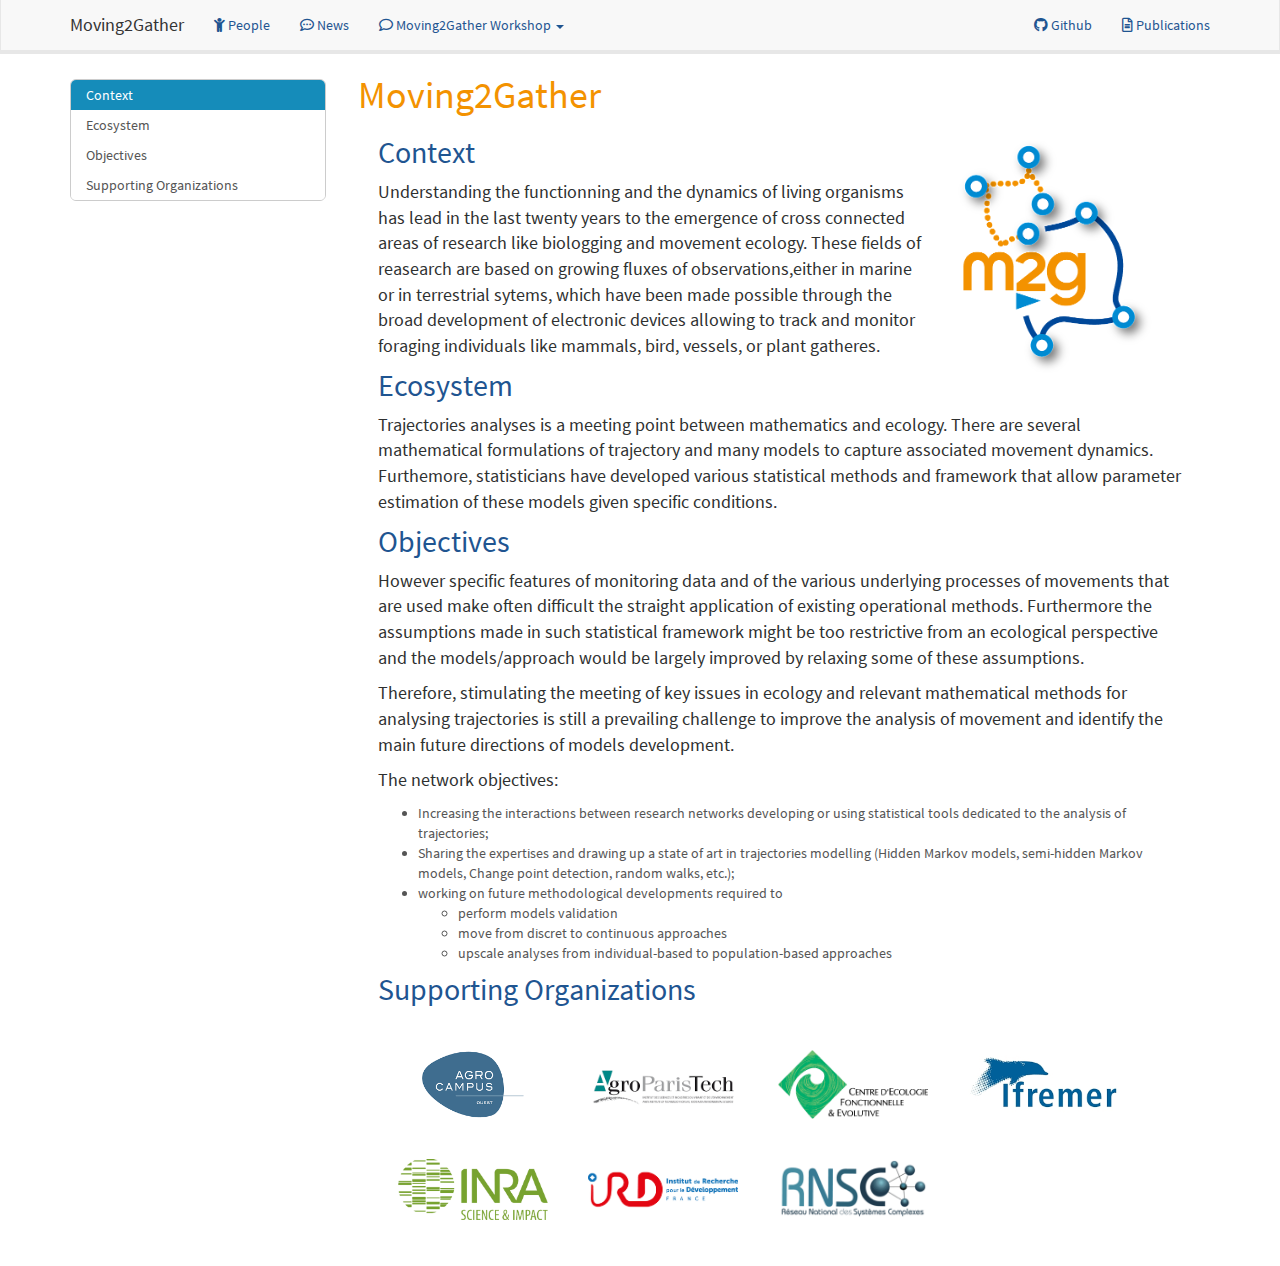
==== index.html @ 92fcca1c "First version of Moving2Gather website" ====
<!DOCTYPE html>

<html xmlns="http://www.w3.org/1999/xhtml">

<head>

<meta charset="utf-8" />
<meta http-equiv="Content-Type" content="text/html; charset=utf-8" />
<meta name="generator" content="pandoc" />
<meta http-equiv="X-UA-Compatible" content="IE=EDGE" />




<title>Moving2Gather</title>

<script src="site_libs/jquery-1.11.3/jquery.min.js"></script>
<meta name="viewport" content="width=device-width, initial-scale=1" />
<link href="site_libs/bootstrap-3.3.5/css/lumen.min.css" rel="stylesheet" />
<script src="site_libs/bootstrap-3.3.5/js/bootstrap.min.js"></script>
<script src="site_libs/bootstrap-3.3.5/shim/html5shiv.min.js"></script>
<script src="site_libs/bootstrap-3.3.5/shim/respond.min.js"></script>
<script src="site_libs/jqueryui-1.11.4/jquery-ui.min.js"></script>
<link href="site_libs/tocify-1.9.1/jquery.tocify.css" rel="stylesheet" />
<script src="site_libs/tocify-1.9.1/jquery.tocify.js"></script>
<script src="site_libs/navigation-1.1/tabsets.js"></script>
<link href="site_libs/font-awesome-5.1.0/css/all.css" rel="stylesheet" />
<link href="site_libs/font-awesome-5.1.0/css/v4-shims.css" rel="stylesheet" />




<style type="text/css">
h1 {
  font-size: 34px;
}
h1.title {
  font-size: 38px;
}
h2 {
  font-size: 30px;
}
h3 {
  font-size: 24px;
}
h4 {
  font-size: 18px;
}
h5 {
  font-size: 16px;
}
h6 {
  font-size: 12px;
}
.table th:not([align]) {
  text-align: left;
}
</style>

<link rel="stylesheet" href="style.css" type="text/css" />



<style type = "text/css">
.main-container {
  max-width: 940px;
  margin-left: auto;
  margin-right: auto;
}
code {
  color: inherit;
  background-color: rgba(0, 0, 0, 0.04);
}
img {
  max-width:100%;
  height: auto;
}
.tabbed-pane {
  padding-top: 12px;
}
.html-widget {
  margin-bottom: 20px;
}
button.code-folding-btn:focus {
  outline: none;
}
summary {
  display: list-item;
}
</style>


<style type="text/css">
/* padding for bootstrap navbar */
body {
  padding-top: 54px;
  padding-bottom: 40px;
}
/* offset scroll position for anchor links (for fixed navbar)  */
.section h1 {
  padding-top: 59px;
  margin-top: -59px;
}
.section h2 {
  padding-top: 59px;
  margin-top: -59px;
}
.section h3 {
  padding-top: 59px;
  margin-top: -59px;
}
.section h4 {
  padding-top: 59px;
  margin-top: -59px;
}
.section h5 {
  padding-top: 59px;
  margin-top: -59px;
}
.section h6 {
  padding-top: 59px;
  margin-top: -59px;
}
.dropdown-submenu {
  position: relative;
}
.dropdown-submenu>.dropdown-menu {
  top: 0;
  left: 100%;
  margin-top: -6px;
  margin-left: -1px;
  border-radius: 0 6px 6px 6px;
}
.dropdown-submenu:hover>.dropdown-menu {
  display: block;
}
.dropdown-submenu>a:after {
  display: block;
  content: " ";
  float: right;
  width: 0;
  height: 0;
  border-color: transparent;
  border-style: solid;
  border-width: 5px 0 5px 5px;
  border-left-color: #cccccc;
  margin-top: 5px;
  margin-right: -10px;
}
.dropdown-submenu:hover>a:after {
  border-left-color: #ffffff;
}
.dropdown-submenu.pull-left {
  float: none;
}
.dropdown-submenu.pull-left>.dropdown-menu {
  left: -100%;
  margin-left: 10px;
  border-radius: 6px 0 6px 6px;
}
</style>

<script>
// manage active state of menu based on current page
$(document).ready(function () {
  // active menu anchor
  href = window.location.pathname
  href = href.substr(href.lastIndexOf('/') + 1)
  if (href === "")
    href = "index.html";
  var menuAnchor = $('a[href="' + href + '"]');

  // mark it active
  menuAnchor.parent().addClass('active');

  // if it's got a parent navbar menu mark it active as well
  menuAnchor.closest('li.dropdown').addClass('active');
});
</script>

<!-- tabsets -->

<style type="text/css">
.tabset-dropdown > .nav-tabs {
  display: inline-table;
  max-height: 500px;
  min-height: 44px;
  overflow-y: auto;
  background: white;
  border: 1px solid #ddd;
  border-radius: 4px;
}

.tabset-dropdown > .nav-tabs > li.active:before {
  content: "";
  font-family: 'Glyphicons Halflings';
  display: inline-block;
  padding: 10px;
  border-right: 1px solid #ddd;
}

.tabset-dropdown > .nav-tabs.nav-tabs-open > li.active:before {
  content: "&#xe258;";
  border: none;
}

.tabset-dropdown > .nav-tabs.nav-tabs-open:before {
  content: "";
  font-family: 'Glyphicons Halflings';
  display: inline-block;
  padding: 10px;
  border-right: 1px solid #ddd;
}

.tabset-dropdown > .nav-tabs > li.active {
  display: block;
}

.tabset-dropdown > .nav-tabs > li > a,
.tabset-dropdown > .nav-tabs > li > a:focus,
.tabset-dropdown > .nav-tabs > li > a:hover {
  border: none;
  display: inline-block;
  border-radius: 4px;
}

.tabset-dropdown > .nav-tabs.nav-tabs-open > li {
  display: block;
  float: none;
}

.tabset-dropdown > .nav-tabs > li {
  display: none;
}
</style>

<!-- code folding -->



<style type="text/css">

#TOC {
  margin: 25px 0px 20px 0px;
}
@media (max-width: 768px) {
#TOC {
  position: relative;
  width: 100%;
}
}


.toc-content {
  padding-left: 30px;
  padding-right: 40px;
}

div.main-container {
  max-width: 1200px;
}

div.tocify {
  width: 20%;
  max-width: 260px;
  max-height: 85%;
}

@media (min-width: 768px) and (max-width: 991px) {
  div.tocify {
    width: 25%;
  }
}

@media (max-width: 767px) {
  div.tocify {
    width: 100%;
    max-width: none;
  }
}

.tocify ul, .tocify li {
  line-height: 20px;
}

.tocify-subheader .tocify-item {
  font-size: 0.90em;
}

.tocify .list-group-item {
  border-radius: 0px;
}


</style>



</head>

<body>


<div class="container-fluid main-container">


<!-- setup 3col/9col grid for toc_float and main content  -->
<div class="row-fluid">
<div class="col-xs-12 col-sm-4 col-md-3">
<div id="TOC" class="tocify">
</div>
</div>

<div class="toc-content col-xs-12 col-sm-8 col-md-9">




<div class="navbar navbar-default  navbar-fixed-top" role="navigation">
  <div class="container">
    <div class="navbar-header">
      <button type="button" class="navbar-toggle collapsed" data-toggle="collapse" data-target="#navbar">
        <span class="icon-bar"></span>
        <span class="icon-bar"></span>
        <span class="icon-bar"></span>
      </button>
      <a class="navbar-brand" href="index.html">Moving2Gather</a>
    </div>
    <div id="navbar" class="navbar-collapse collapse">
      <ul class="nav navbar-nav">
        <li>
  <a href="people.html">
    <span class="fa fa-child"></span>
     
    People 
  </a>
</li>
<li>
  <a href="news.html">
    <span class="fa fa-commenting"></span>
     
    News
  </a>
</li>
<li class="dropdown">
  <a href="#" class="dropdown-toggle" data-toggle="dropdown" role="button" aria-expanded="false">
    <span class="fa fa-comment-o"></span>
     
    Moving2Gather Workshop
     
    <span class="caret"></span>
  </a>
  <ul class="dropdown-menu" role="menu">
    <li>
      <a href="https://m2g-2017.sciencesconf.org/">2017</a>
    </li>
    <li>
      <a href="https://moving2gather.sciencesconf.org/">2015</a>
    </li>
  </ul>
</li>
      </ul>
      <ul class="nav navbar-nav navbar-right">
        <li>
  <a href="https://github.com/Moving2Gather">
    <span class="fa fa-github"></span>
     
    Github
  </a>
</li>
<li>
  <a href="publications.html">
    <span class="fa fa-file-text-o"></span>
     
    Publications
  </a>
</li>
      </ul>
    </div><!--/.nav-collapse -->
  </div><!--/.container -->
</div><!--/.navbar -->

<div class="fluid-row" id="header">



<h1 class="title toc-ignore">Moving2Gather</h1>

</div>


<p><img src="img/logo_m2g_rvb_300dpi.png" alt="M2G"  hspace="30"  width="200px" align="right"> </img></p>
<div id="context" class="section level2">
<h2>Context</h2>
<p>Understanding the functionning and the dynamics of living organisms has lead in the last twenty years to the emergence of cross connected areas of research like biologging and movement ecology. These fields of reasearch are based on growing fluxes of observations,either in marine or in terrestrial sytems, which have been made possible through the broad development of electronic devices allowing to track and monitor foraging individuals like mammals, bird, vessels, or plant gatheres.</p>
</div>
<div id="ecosystem" class="section level2">
<h2>Ecosystem</h2>
<p>Trajectories analyses is a meeting point between mathematics and ecology. There are several mathematical formulations of trajectory and many models to capture associated movement dynamics. Furthemore, statisticians have developed various statistical methods and framework that allow parameter estimation of these models given specific conditions.</p>
</div>
<div id="objectives" class="section level2">
<h2>Objectives</h2>
<p>However specific features of monitoring data and of the various underlying processes of movements that are used make often difficult the straight application of existing operational methods. Furthermore the assumptions made in such statistical framework might be too restrictive from an ecological perspective and the models/approach would be largely improved by relaxing some of these assumptions.</p>
<p>Therefore, stimulating the meeting of key issues in ecology and relevant mathematical methods for analysing trajectories is still a prevailing challenge to improve the analysis of movement and identify the main future directions of models development.</p>
<p>The network objectives:</p>
<ul>
<li>Increasing the interactions between research networks developing or using statistical tools dedicated to the analysis of trajectories;</li>
<li>Sharing the expertises and drawing up a state of art in trajectories modelling (Hidden Markov models, semi-hidden Markov models, Change point detection, random walks, etc.);</li>
<li>working on future methodological developments required to
<ul>
<li>perform models validation</li>
<li>move from discret to continuous approaches</li>
<li>upscale analyses from individual-based to population-based approaches</li>
</ul></li>
</ul>
</div>
<div id="supporting-organizations" class="section level2">
<h2>Supporting Organizations</h2>
<table>
<tbody>
<tr class="odd">
<td align="center"><img src="img/agrocampus.png" alt="Agrocampus Ouest" hspace="20" width="150px" align="right"> </img></td>
<td align="center"><img src="img/index.png" alt="mpe" width="150px" hspace="20" align="right"> </img></td>
<td align="center"><img src="img/cefe.png" alt="cefe" hspace="20"  width="150px" align="right"> </img></td>
<td align="center"><img src="img/ifremer.png" alt="ifremer" hspace="20"  width="150px" align="right"> </img></td>
<td align="center"></td>
</tr>
<tr class="even">
<td align="center"><img src="img/INRA_logo.jpg" alt="inra" hspace="20"  width="150px" align="right"> </img></td>
<td align="center"><img src="img/IRD.png" alt="IRD "hspace="20"  width="150px" align="right"> </img></td>
<td align="center"><img src="img/RNSC.png" alt="RNSC "hspace="20"  width="150px" align="right"> </img></td>
<td align="center"></td>
</tr>
</tbody>
</table>
</div>



</div>
</div>

</div>

<script>

// add bootstrap table styles to pandoc tables
function bootstrapStylePandocTables() {
  $('tr.header').parent('thead').parent('table').addClass('table table-condensed');
}
$(document).ready(function () {
  bootstrapStylePandocTables();
});


</script>

<!-- tabsets -->

<script>
$(document).ready(function () {
  window.buildTabsets("TOC");
});

$(document).ready(function () {
  $('.tabset-dropdown > .nav-tabs > li').click(function () {
    $(this).parent().toggleClass('nav-tabs-open')
  });
});
</script>

<!-- code folding -->

<script>
$(document).ready(function ()  {

    // move toc-ignore selectors from section div to header
    $('div.section.toc-ignore')
        .removeClass('toc-ignore')
        .children('h1,h2,h3,h4,h5').addClass('toc-ignore');

    // establish options
    var options = {
      selectors: "h1,h2,h3",
      theme: "bootstrap3",
      context: '.toc-content',
      hashGenerator: function (text) {
        return text.replace(/[.\\/?&!#<>]/g, '').replace(/\s/g, '_').toLowerCase();
      },
      ignoreSelector: ".toc-ignore",
      scrollTo: 0
    };
    options.showAndHide = true;
    options.smoothScroll = true;

    // tocify
    var toc = $("#TOC").tocify(options).data("toc-tocify");
});
</script>

<!-- dynamically load mathjax for compatibility with self-contained -->
<script>
  (function () {
    var script = document.createElement("script");
    script.type = "text/javascript";
    script.src  = "https://mathjax.rstudio.com/latest/MathJax.js?config=TeX-AMS-MML_HTMLorMML";
    document.getElementsByTagName("head")[0].appendChild(script);
  })();
</script>

</body>
</html>
---- site_libs/bootstrap-3.3.5/css/lumen.min.css ----
@font-face {
  font-family: 'Source Sans Pro';
  font-style: normal;
  font-weight: 300;
  src: url(fonts/SourceSansProLight.ttf) format('truetype');
}
@font-face {
  font-family: 'Source Sans Pro';
  font-style: normal;
  font-weight: 400;
  src: url(fonts/SourceSansPro.ttf) format('truetype');
}
@font-face {
  font-family: 'Source Sans Pro';
  font-style: normal;
  font-weight: 700;
  src: url(fonts/SourceSansProBold.ttf) format('truetype');
}

@font-face {
  font-family: 'Source Sans Pro';
  font-style: italic;
  font-weight: 400;
  src: url(fonts/SourceSansProItalic.ttf) format('truetype');
}

/*
 * bootswatch v3.3.6
 * Homepage: http://bootswatch.com
 * Copyright 2012-2015 Thomas Park
 * Licensed under MIT
 * Based on Bootstrap
*//*!
 * Bootstrap v3.3.6 (http://getbootstrap.com)
 * Copyright 2011-2015 Twitter, Inc.
 * Licensed under MIT (https://github.com/twbs/bootstrap/blob/master/LICENSE)
 *//*! normalize.css v3.0.3 | MIT License | github.com/necolas/normalize.css */html{font-family:sans-serif;-ms-text-size-adjust:100%;-webkit-text-size-adjust:100%}body{margin:0}article,aside,details,figcaption,figure,footer,header,hgroup,main,menu,nav,section,summary{display:block}audio,canvas,progress,video{display:inline-block;vertical-align:baseline}audio:not([controls]){display:none;height:0}[hidden],template{display:none}a{background-color:transparent}a:active,a:hover{outline:0}abbr[title]{border-bottom:1px dotted}b,strong{font-weight:bold}dfn{font-style:italic}h1{font-size:2em;margin:0.67em 0}mark{background:#ff0;color:#000}small{font-size:80%}sub,sup{font-size:75%;line-height:0;position:relative;vertical-align:baseline}sup{top:-0.5em}sub{bottom:-0.25em}img{border:0}svg:not(:root){overflow:hidden}figure{margin:1em 40px}hr{-webkit-box-sizing:content-box;-moz-box-sizing:content-box;box-sizing:content-box;height:0}pre{overflow:auto}code,kbd,pre,samp{font-family:monospace, monospace;font-size:1em}button,input,optgroup,select,textarea{color:inherit;font:inherit;margin:0}button{overflow:visible}button,select{text-transform:none}button,html input[type="button"],input[type="reset"],input[type="submit"]{-webkit-appearance:button;cursor:pointer}button[disabled],html input[disabled]{cursor:default}button::-moz-focus-inner,input::-moz-focus-inner{border:0;padding:0}input{line-height:normal}input[type="checkbox"],input[type="radio"]{-webkit-box-sizing:border-box;-moz-box-sizing:border-box;box-sizing:border-box;padding:0}input[type="number"]::-webkit-inner-spin-button,input[type="number"]::-webkit-outer-spin-button{height:auto}input[type="search"]{-webkit-appearance:textfield;-webkit-box-sizing:content-box;-moz-box-sizing:content-box;box-sizing:content-box}input[type="search"]::-webkit-search-cancel-button,input[type="search"]::-webkit-search-decoration{-webkit-appearance:none}fieldset{border:1px solid #c0c0c0;margin:0 2px;padding:0.35em 0.625em 0.75em}legend{border:0;padding:0}textarea{overflow:auto}optgroup{font-weight:bold}table{border-collapse:collapse;border-spacing:0}td,th{padding:0}/*! Source: https://github.com/h5bp/html5-boilerplate/blob/master/src/css/main.css */@media print{*,*:before,*:after{background:transparent !important;color:#000 !important;-webkit-box-shadow:none !important;box-shadow:none !important;text-shadow:none !important}a,a:visited{text-decoration:underline}a[href]:after{content:" (" attr(href) ")"}abbr[title]:after{content:" (" attr(title) ")"}a[href^="#"]:after,a[href^="javascript:"]:after{content:""}pre,blockquote{border:1px solid #999;page-break-inside:avoid}thead{display:table-header-group}tr,img{page-break-inside:avoid}img{max-width:100% !important}p,h2,h3{orphans:3;widows:3}h2,h3{page-break-after:avoid}.navbar{display:none}.btn>.caret,.dropup>.btn>.caret{border-top-color:#000 !important}.label{border:1px solid #000}.table{border-collapse:collapse !important}.table td,.table th{background-color:#fff !important}.table-bordered th,.table-bordered td{border:1px solid #ddd !important}}@font-face{font-family:'Glyphicons Halflings';src:url('../fonts/glyphicons-halflings-regular.eot');src:url('../fonts/glyphicons-halflings-regular.eot?#iefix') format('embedded-opentype'),url('../fonts/glyphicons-halflings-regular.woff') format('woff'),url('../fonts/glyphicons-halflings-regular.ttf') format('truetype'),url('../fonts/glyphicons-halflings-regular.svg#glyphicons_halflingsregular') format('svg')}.glyphicon{position:relative;top:1px;display:inline-block;font-family:'Glyphicons Halflings';font-style:normal;font-weight:normal;line-height:1;-webkit-font-smoothing:antialiased;-moz-osx-font-smoothing:grayscale}.glyphicon-asterisk:before{content:"\002a"}.glyphicon-plus:before{content:"\002b"}.glyphicon-euro:before,.glyphicon-eur:before{content:"\20ac"}.glyphicon-minus:before{content:"\2212"}.glyphicon-cloud:before{content:"\2601"}.glyphicon-envelope:before{content:"\2709"}.glyphicon-pencil:before{content:"\270f"}.glyphicon-glass:before{content:"\e001"}.glyphicon-music:before{content:"\e002"}.glyphicon-search:before{content:"\e003"}.glyphicon-heart:before{content:"\e005"}.glyphicon-star:before{content:"\e006"}.glyphicon-star-empty:before{content:"\e007"}.glyphicon-user:before{content:"\e008"}.glyphicon-film:before{content:"\e009"}.glyphicon-th-large:before{content:"\e010"}.glyphicon-th:before{content:"\e011"}.glyphicon-th-list:before{content:"\e012"}.glyphicon-ok:before{content:"\e013"}.glyphicon-remove:before{content:"\e014"}.glyphicon-zoom-in:before{content:"\e015"}.glyphicon-zoom-out:before{content:"\e016"}.glyphicon-off:before{content:"\e017"}.glyphicon-signal:before{content:"\e018"}.glyphicon-cog:before{content:"\e019"}.glyphicon-trash:before{content:"\e020"}.glyphicon-home:before{content:"\e021"}.glyphicon-file:before{content:"\e022"}.glyphicon-time:before{content:"\e023"}.glyphicon-road:before{content:"\e024"}.glyphicon-download-alt:before{content:"\e025"}.glyphicon-download:before{content:"\e026"}.glyphicon-upload:before{content:"\e027"}.glyphicon-inbox:before{content:"\e028"}.glyphicon-play-circle:before{content:"\e029"}.glyphicon-repeat:before{content:"\e030"}.glyphicon-refresh:before{content:"\e031"}.glyphicon-list-alt:before{content:"\e032"}.glyphicon-lock:before{content:"\e033"}.glyphicon-flag:before{content:"\e034"}.glyphicon-headphones:before{content:"\e035"}.glyphicon-volume-off:before{content:"\e036"}.glyphicon-volume-down:before{content:"\e037"}.glyphicon-volume-up:before{content:"\e038"}.glyphicon-qrcode:before{content:"\e039"}.glyphicon-barcode:before{content:"\e040"}.glyphicon-tag:before{content:"\e041"}.glyphicon-tags:before{content:"\e042"}.glyphicon-book:before{content:"\e043"}.glyphicon-bookmark:before{content:"\e044"}.glyphicon-print:before{content:"\e045"}.glyphicon-camera:before{content:"\e046"}.glyphicon-font:before{content:"\e047"}.glyphicon-bold:before{content:"\e048"}.glyphicon-italic:before{content:"\e049"}.glyphicon-text-height:before{content:"\e050"}.glyphicon-text-width:before{content:"\e051"}.glyphicon-align-left:before{content:"\e052"}.glyphicon-align-center:before{content:"\e053"}.glyphicon-align-right:before{content:"\e054"}.glyphicon-align-justify:before{content:"\e055"}.glyphicon-list:before{content:"\e056"}.glyphicon-indent-left:before{content:"\e057"}.glyphicon-indent-right:before{content:"\e058"}.glyphicon-facetime-video:before{content:"\e059"}.glyphicon-picture:before{content:"\e060"}.glyphicon-map-marker:before{content:"\e062"}.glyphicon-adjust:before{content:"\e063"}.glyphicon-tint:before{content:"\e064"}.glyphicon-edit:before{content:"\e065"}.glyphicon-share:before{content:"\e066"}.glyphicon-check:before{content:"\e067"}.glyphicon-move:before{content:"\e068"}.glyphicon-step-backward:before{content:"\e069"}.glyphicon-fast-backward:before{content:"\e070"}.glyphicon-backward:before{content:"\e071"}.glyphicon-play:before{content:"\e072"}.glyphicon-pause:before{content:"\e073"}.glyphicon-stop:before{content:"\e074"}.glyphicon-forward:before{content:"\e075"}.glyphicon-fast-forward:before{content:"\e076"}.glyphicon-step-forward:before{content:"\e077"}.glyphicon-eject:before{content:"\e078"}.glyphicon-chevron-left:before{content:"\e079"}.glyphicon-chevron-right:before{content:"\e080"}.glyphicon-plus-sign:before{content:"\e081"}.glyphicon-minus-sign:before{content:"\e082"}.glyphicon-remove-sign:before{content:"\e083"}.glyphicon-ok-sign:before{content:"\e084"}.glyphicon-question-sign:before{content:"\e085"}.glyphicon-info-sign:before{content:"\e086"}.glyphicon-screenshot:before{content:"\e087"}.glyphicon-remove-circle:before{content:"\e088"}.glyphicon-ok-circle:before{content:"\e089"}.glyphicon-ban-circle:before{content:"\e090"}.glyphicon-arrow-left:before{content:"\e091"}.glyphicon-arrow-right:before{content:"\e092"}.glyphicon-arrow-up:before{content:"\e093"}.glyphicon-arrow-down:before{content:"\e094"}.glyphicon-share-alt:before{content:"\e095"}.glyphicon-resize-full:before{content:"\e096"}.glyphicon-resize-small:before{content:"\e097"}.glyphicon-exclamation-sign:before{content:"\e101"}.glyphicon-gift:before{content:"\e102"}.glyphicon-leaf:before{content:"\e103"}.glyphicon-fire:before{content:"\e104"}.glyphicon-eye-open:before{content:"\e105"}.glyphicon-eye-close:before{content:"\e106"}.glyphicon-warning-sign:before{content:"\e107"}.glyphicon-plane:before{content:"\e108"}.glyphicon-calendar:before{content:"\e109"}.glyphicon-random:before{content:"\e110"}.glyphicon-comment:before{content:"\e111"}.glyphicon-magnet:before{content:"\e112"}.glyphicon-chevron-up:before{content:"\e113"}.glyphicon-chevron-down:before{content:"\e114"}.glyphicon-retweet:before{content:"\e115"}.glyphicon-shopping-cart:before{content:"\e116"}.glyphicon-folder-close:before{content:"\e117"}.glyphicon-folder-open:before{content:"\e118"}.glyphicon-resize-vertical:before{content:"\e119"}.glyphicon-resize-horizontal:before{content:"\e120"}.glyphicon-hdd:before{content:"\e121"}.glyphicon-bullhorn:before{content:"\e122"}.glyphicon-bell:before{content:"\e123"}.glyphicon-certificate:before{content:"\e124"}.glyphicon-thumbs-up:before{content:"\e125"}.glyphicon-thumbs-down:before{content:"\e126"}.glyphicon-hand-right:before{content:"\e127"}.glyphicon-hand-left:before{content:"\e128"}.glyphicon-hand-up:before{content:"\e129"}.glyphicon-hand-down:before{content:"\e130"}.glyphicon-circle-arrow-right:before{content:"\e131"}.glyphicon-circle-arrow-left:before{content:"\e132"}.glyphicon-circle-arrow-up:before{content:"\e133"}.glyphicon-circle-arrow-down:before{content:"\e134"}.glyphicon-globe:before{content:"\e135"}.glyphicon-wrench:before{content:"\e136"}.glyphicon-tasks:before{content:"\e137"}.glyphicon-filter:before{content:"\e138"}.glyphicon-briefcase:before{content:"\e139"}.glyphicon-fullscreen:before{content:"\e140"}.glyphicon-dashboard:before{content:"\e141"}.glyphicon-paperclip:before{content:"\e142"}.glyphicon-heart-empty:before{content:"\e143"}.glyphicon-link:before{content:"\e144"}.glyphicon-phone:before{content:"\e145"}.glyphicon-pushpin:before{content:"\e146"}.glyphicon-usd:before{content:"\e148"}.glyphicon-gbp:before{content:"\e149"}.glyphicon-sort:before{content:"\e150"}.glyphicon-sort-by-alphabet:before{content:"\e151"}.glyphicon-sort-by-alphabet-alt:before{content:"\e152"}.glyphicon-sort-by-order:before{content:"\e153"}.glyphicon-sort-by-order-alt:before{content:"\e154"}.glyphicon-sort-by-attributes:before{content:"\e155"}.glyphicon-sort-by-attributes-alt:before{content:"\e156"}.glyphicon-unchecked:before{content:"\e157"}.glyphicon-expand:before{content:"\e158"}.glyphicon-collapse-down:before{content:"\e159"}.glyphicon-collapse-up:before{content:"\e160"}.glyphicon-log-in:before{content:"\e161"}.glyphicon-flash:before{content:"\e162"}.glyphicon-log-out:before{content:"\e163"}.glyphicon-new-window:before{content:"\e164"}.glyphicon-record:before{content:"\e165"}.glyphicon-save:before{content:"\e166"}.glyphicon-open:before{content:"\e167"}.glyphicon-saved:before{content:"\e168"}.glyphicon-import:before{content:"\e169"}.glyphicon-export:before{content:"\e170"}.glyphicon-send:before{content:"\e171"}.glyphicon-floppy-disk:before{content:"\e172"}.glyphicon-floppy-saved:before{content:"\e173"}.glyphicon-floppy-remove:before{content:"\e174"}.glyphicon-floppy-save:before{content:"\e175"}.glyphicon-floppy-open:before{content:"\e176"}.glyphicon-credit-card:before{content:"\e177"}.glyphicon-transfer:before{content:"\e178"}.glyphicon-cutlery:before{content:"\e179"}.glyphicon-header:before{content:"\e180"}.glyphicon-compressed:before{content:"\e181"}.glyphicon-earphone:before{content:"\e182"}.glyphicon-phone-alt:before{content:"\e183"}.glyphicon-tower:before{content:"\e184"}.glyphicon-stats:before{content:"\e185"}.glyphicon-sd-video:before{content:"\e186"}.glyphicon-hd-video:before{content:"\e187"}.glyphicon-subtitles:before{content:"\e188"}.glyphicon-sound-stereo:before{content:"\e189"}.glyphicon-sound-dolby:before{content:"\e190"}.glyphicon-sound-5-1:before{content:"\e191"}.glyphicon-sound-6-1:before{content:"\e192"}.glyphicon-sound-7-1:before{content:"\e193"}.glyphicon-copyright-mark:before{content:"\e194"}.glyphicon-registration-mark:before{content:"\e195"}.glyphicon-cloud-download:before{content:"\e197"}.glyphicon-cloud-upload:before{content:"\e198"}.glyphicon-tree-conifer:before{content:"\e199"}.glyphicon-tree-deciduous:before{content:"\e200"}.glyphicon-cd:before{content:"\e201"}.glyphicon-save-file:before{content:"\e202"}.glyphicon-open-file:before{content:"\e203"}.glyphicon-level-up:before{content:"\e204"}.glyphicon-copy:before{content:"\e205"}.glyphicon-paste:before{content:"\e206"}.glyphicon-alert:before{content:"\e209"}.glyphicon-equalizer:before{content:"\e210"}.glyphicon-king:before{content:"\e211"}.glyphicon-queen:before{content:"\e212"}.glyphicon-pawn:before{content:"\e213"}.glyphicon-bishop:before{content:"\e214"}.glyphicon-knight:before{content:"\e215"}.glyphicon-baby-formula:before{content:"\e216"}.glyphicon-tent:before{content:"\26fa"}.glyphicon-blackboard:before{content:"\e218"}.glyphicon-bed:before{content:"\e219"}.glyphicon-apple:before{content:"\f8ff"}.glyphicon-erase:before{content:"\e221"}.glyphicon-hourglass:before{content:"\231b"}.glyphicon-lamp:before{content:"\e223"}.glyphicon-duplicate:before{content:"\e224"}.glyphicon-piggy-bank:before{content:"\e225"}.glyphicon-scissors:before{content:"\e226"}.glyphicon-bitcoin:before{content:"\e227"}.glyphicon-btc:before{content:"\e227"}.glyphicon-xbt:before{content:"\e227"}.glyphicon-yen:before{content:"\00a5"}.glyphicon-jpy:before{content:"\00a5"}.glyphicon-ruble:before{content:"\20bd"}.glyphicon-rub:before{content:"\20bd"}.glyphicon-scale:before{content:"\e230"}.glyphicon-ice-lolly:before{content:"\e231"}.glyphicon-ice-lolly-tasted:before{content:"\e232"}.glyphicon-education:before{content:"\e233"}.glyphicon-option-horizontal:before{content:"\e234"}.glyphicon-option-vertical:before{content:"\e235"}.glyphicon-menu-hamburger:before{content:"\e236"}.glyphicon-modal-window:before{content:"\e237"}.glyphicon-oil:before{content:"\e238"}.glyphicon-grain:before{content:"\e239"}.glyphicon-sunglasses:before{content:"\e240"}.glyphicon-text-size:before{content:"\e241"}.glyphicon-text-color:before{content:"\e242"}.glyphicon-text-background:before{content:"\e243"}.glyphicon-object-align-top:before{content:"\e244"}.glyphicon-object-align-bottom:before{content:"\e245"}.glyphicon-object-align-horizontal:before{content:"\e246"}.glyphicon-object-align-left:before{content:"\e247"}.glyphicon-object-align-vertical:before{content:"\e248"}.glyphicon-object-align-right:before{content:"\e249"}.glyphicon-triangle-right:before{content:"\e250"}.glyphicon-triangle-left:before{content:"\e251"}.glyphicon-triangle-bottom:before{content:"\e252"}.glyphicon-triangle-top:before{content:"\e253"}.glyphicon-console:before{content:"\e254"}.glyphicon-superscript:before{content:"\e255"}.glyphicon-subscript:before{content:"\e256"}.glyphicon-menu-left:before{content:"\e257"}.glyphicon-menu-right:before{content:"\e258"}.glyphicon-menu-down:before{content:"\e259"}.glyphicon-menu-up:before{content:"\e260"}*{-webkit-box-sizing:border-box;-moz-box-sizing:border-box;box-sizing:border-box}*:before,*:after{-webkit-box-sizing:border-box;-moz-box-sizing:border-box;box-sizing:border-box}html{font-size:10px;-webkit-tap-highlight-color:rgba(0,0,0,0)}body{font-family:"Source Sans Pro","Helvetica Neue",Helvetica,Arial,sans-serif;font-size:14px;line-height:1.42857143;color:#555555;background-color:#ffffff}input,button,select,textarea{font-family:inherit;font-size:inherit;line-height:inherit}a{color:#158cba;text-decoration:none}a:hover,a:focus{color:#158cba;text-decoration:underline}a:focus{outline:thin dotted;outline:5px auto -webkit-focus-ring-color;outline-offset:-2px}figure{margin:0}img{vertical-align:middle}.img-responsive,.thumbnail>img,.thumbnail a>img,.carousel-inner>.item>img,.carousel-inner>.item>a>img{display:block;max-width:100%;height:auto}.img-rounded{border-radius:5px}.img-thumbnail{padding:4px;line-height:1.42857143;background-color:#ffffff;border:1px solid #eeeeee;border-radius:4px;-webkit-transition:all .2s ease-in-out;-o-transition:all .2s ease-in-out;transition:all .2s ease-in-out;display:inline-block;max-width:100%;height:auto}.img-circle{border-radius:50%}hr{margin-top:20px;margin-bottom:20px;border:0;border-top:1px solid #eeeeee}.sr-only{position:absolute;width:1px;height:1px;margin:-1px;padding:0;overflow:hidden;clip:rect(0, 0, 0, 0);border:0}.sr-only-focusable:active,.sr-only-focusable:focus{position:static;width:auto;height:auto;margin:0;overflow:visible;clip:auto}[role="button"]{cursor:pointer}h1,h2,h3,h4,h5,h6,.h1,.h2,.h3,.h4,.h5,.h6{font-family:inherit;font-weight:400;line-height:1.1;color:#333333}h1 small,h2 small,h3 small,h4 small,h5 small,h6 small,.h1 small,.h2 small,.h3 small,.h4 small,.h5 small,.h6 small,h1 .small,h2 .small,h3 .small,h4 .small,h5 .small,h6 .small,.h1 .small,.h2 .small,.h3 .small,.h4 .small,.h5 .small,.h6 .small{font-weight:normal;line-height:1;color:#999999}h1,.h1,h2,.h2,h3,.h3{margin-top:20px;margin-bottom:10px}h1 small,.h1 small,h2 small,.h2 small,h3 small,.h3 small,h1 .small,.h1 .small,h2 .small,.h2 .small,h3 .small,.h3 .small{font-size:65%}h4,.h4,h5,.h5,h6,.h6{margin-top:10px;margin-bottom:10px}h4 small,.h4 small,h5 small,.h5 small,h6 small,.h6 small,h4 .small,.h4 .small,h5 .small,.h5 .small,h6 .small,.h6 .small{font-size:75%}h1,.h1{font-size:36px}h2,.h2{font-size:30px}h3,.h3{font-size:24px}h4,.h4{font-size:18px}h5,.h5{font-size:14px}h6,.h6{font-size:12px}p{margin:0 0 10px}.lead{margin-bottom:20px;font-size:16px;font-weight:300;line-height:1.4}@media (min-width:768px){.lead{font-size:21px}}small,.small{font-size:85%}mark,.mark{background-color:#ff851b;padding:.2em}.text-left{text-align:left}.text-right{text-align:right}.text-center{text-align:center}.text-justify{text-align:justify}.text-nowrap{white-space:nowrap}.text-lowercase{text-transform:lowercase}.text-uppercase{text-transform:uppercase}.text-capitalize{text-transform:capitalize}.text-muted{color:#999999}.text-primary{color:#158cba}a.text-primary:hover,a.text-primary:focus{color:#106a8c}.text-success{color:#ffffff}a.text-success:hover,a.text-success:focus{color:#e6e6e6}.text-info{color:#ffffff}a.text-info:hover,a.text-info:focus{color:#e6e6e6}.text-warning{color:#ffffff}a.text-warning:hover,a.text-warning:focus{color:#e6e6e6}.text-danger{color:#ffffff}a.text-danger:hover,a.text-danger:focus{color:#e6e6e6}.bg-primary{color:#fff;background-color:#158cba}a.bg-primary:hover,a.bg-primary:focus{background-color:#106a8c}.bg-success{background-color:#28b62c}a.bg-success:hover,a.bg-success:focus{background-color:#1f8c22}.bg-info{background-color:#75caeb}a.bg-info:hover,a.bg-info:focus{background-color:#48b9e5}.bg-warning{background-color:#ff851b}a.bg-warning:hover,a.bg-warning:focus{background-color:#e76b00}.bg-danger{background-color:#ff4136}a.bg-danger:hover,a.bg-danger:focus{background-color:#ff1103}.page-header{padding-bottom:9px;margin:40px 0 20px;border-bottom:1px solid #eeeeee}ul,ol{margin-top:0;margin-bottom:10px}ul ul,ol ul,ul ol,ol ol{margin-bottom:0}.list-unstyled{padding-left:0;list-style:none}.list-inline{padding-left:0;list-style:none;margin-left:-5px}.list-inline>li{display:inline-block;padding-left:5px;padding-right:5px}dl{margin-top:0;margin-bottom:20px}dt,dd{line-height:1.42857143}dt{font-weight:bold}dd{margin-left:0}@media (min-width:768px){.dl-horizontal dt{float:left;width:160px;clear:left;text-align:right;overflow:hidden;text-overflow:ellipsis;white-space:nowrap}.dl-horizontal dd{margin-left:180px}}abbr[title],abbr[data-original-title]{cursor:help;border-bottom:1px dotted #999999}.initialism{font-size:90%;text-transform:uppercase}blockquote{padding:10px 20px;margin:0 0 20px;font-size:17.5px;border-left:5px solid #eeeeee}blockquote p:last-child,blockquote ul:last-child,blockquote ol:last-child{margin-bottom:0}blockquote footer,blockquote small,blockquote .small{display:block;font-size:80%;line-height:1.42857143;color:#999999}blockquote footer:before,blockquote small:before,blockquote .small:before{content:'\2014 \00A0'}.blockquote-reverse,blockquote.pull-right{padding-right:15px;padding-left:0;border-right:5px solid #eeeeee;border-left:0;text-align:right}.blockquote-reverse footer:before,blockquote.pull-right footer:before,.blockquote-reverse small:before,blockquote.pull-right small:before,.blockquote-reverse .small:before,blockquote.pull-right .small:before{content:''}.blockquote-reverse footer:after,blockquote.pull-right footer:after,.blockquote-reverse small:after,blockquote.pull-right small:after,.blockquote-reverse .small:after,blockquote.pull-right .small:after{content:'\00A0 \2014'}address{margin-bottom:20px;font-style:normal;line-height:1.42857143}code,kbd,pre,samp{font-family:monospace}code{padding:2px 4px;font-size:90%;color:#c7254e;background-color:#f9f2f4;border-radius:4px}kbd{padding:2px 4px;font-size:90%;color:#ffffff;background-color:#333333;border-radius:2px;-webkit-box-shadow:inset 0 -1px 0 rgba(0,0,0,0.25);box-shadow:inset 0 -1px 0 rgba(0,0,0,0.25)}kbd kbd{padding:0;font-size:100%;font-weight:bold;-webkit-box-shadow:none;box-shadow:none}pre{display:block;padding:9.5px;margin:0 0 10px;font-size:13px;line-height:1.42857143;word-break:break-all;word-wrap:break-word;color:#333333;background-color:#f5f5f5;border:1px solid #cccccc;border-radius:4px}pre code{padding:0;font-size:inherit;color:inherit;white-space:pre-wrap;background-color:transparent;border-radius:0}.pre-scrollable{max-height:340px;overflow-y:scroll}.container{margin-right:auto;margin-left:auto;padding-left:15px;padding-right:15px}@media (min-width:768px){.container{width:750px}}@media (min-width:992px){.container{width:970px}}@media (min-width:1200px){.container{width:1170px}}.container-fluid{margin-right:auto;margin-left:auto;padding-left:15px;padding-right:15px}.row{margin-left:-15px;margin-right:-15px}.col-xs-1,.col-sm-1,.col-md-1,.col-lg-1,.col-xs-2,.col-sm-2,.col-md-2,.col-lg-2,.col-xs-3,.col-sm-3,.col-md-3,.col-lg-3,.col-xs-4,.col-sm-4,.col-md-4,.col-lg-4,.col-xs-5,.col-sm-5,.col-md-5,.col-lg-5,.col-xs-6,.col-sm-6,.col-md-6,.col-lg-6,.col-xs-7,.col-sm-7,.col-md-7,.col-lg-7,.col-xs-8,.col-sm-8,.col-md-8,.col-lg-8,.col-xs-9,.col-sm-9,.col-md-9,.col-lg-9,.col-xs-10,.col-sm-10,.col-md-10,.col-lg-10,.col-xs-11,.col-sm-11,.col-md-11,.col-lg-11,.col-xs-12,.col-sm-12,.col-md-12,.col-lg-12{position:relative;min-height:1px;padding-left:15px;padding-right:15px}.col-xs-1,.col-xs-2,.col-xs-3,.col-xs-4,.col-xs-5,.col-xs-6,.col-xs-7,.col-xs-8,.col-xs-9,.col-xs-10,.col-xs-11,.col-xs-12{float:left}.col-xs-12{width:100%}.col-xs-11{width:91.66666667%}.col-xs-10{width:83.33333333%}.col-xs-9{width:75%}.col-xs-8{width:66.66666667%}.col-xs-7{width:58.33333333%}.col-xs-6{width:50%}.col-xs-5{width:41.66666667%}.col-xs-4{width:33.33333333%}.col-xs-3{width:25%}.col-xs-2{width:16.66666667%}.col-xs-1{width:8.33333333%}.col-xs-pull-12{right:100%}.col-xs-pull-11{right:91.66666667%}.col-xs-pull-10{right:83.33333333%}.col-xs-pull-9{right:75%}.col-xs-pull-8{right:66.66666667%}.col-xs-pull-7{right:58.33333333%}.col-xs-pull-6{right:50%}.col-xs-pull-5{right:41.66666667%}.col-xs-pull-4{right:33.33333333%}.col-xs-pull-3{right:25%}.col-xs-pull-2{right:16.66666667%}.col-xs-pull-1{right:8.33333333%}.col-xs-pull-0{right:auto}.col-xs-push-12{left:100%}.col-xs-push-11{left:91.66666667%}.col-xs-push-10{left:83.33333333%}.col-xs-push-9{left:75%}.col-xs-push-8{left:66.66666667%}.col-xs-push-7{left:58.33333333%}.col-xs-push-6{left:50%}.col-xs-push-5{left:41.66666667%}.col-xs-push-4{left:33.33333333%}.col-xs-push-3{left:25%}.col-xs-push-2{left:16.66666667%}.col-xs-push-1{left:8.33333333%}.col-xs-push-0{left:auto}.col-xs-offset-12{margin-left:100%}.col-xs-offset-11{margin-left:91.66666667%}.col-xs-offset-10{margin-left:83.33333333%}.col-xs-offset-9{margin-left:75%}.col-xs-offset-8{margin-left:66.66666667%}.col-xs-offset-7{margin-left:58.33333333%}.col-xs-offset-6{margin-left:50%}.col-xs-offset-5{margin-left:41.66666667%}.col-xs-offset-4{margin-left:33.33333333%}.col-xs-offset-3{margin-left:25%}.col-xs-offset-2{margin-left:16.66666667%}.col-xs-offset-1{margin-left:8.33333333%}.col-xs-offset-0{margin-left:0%}@media (min-width:768px){.col-sm-1,.col-sm-2,.col-sm-3,.col-sm-4,.col-sm-5,.col-sm-6,.col-sm-7,.col-sm-8,.col-sm-9,.col-sm-10,.col-sm-11,.col-sm-12{float:left}.col-sm-12{width:100%}.col-sm-11{width:91.66666667%}.col-sm-10{width:83.33333333%}.col-sm-9{width:75%}.col-sm-8{width:66.66666667%}.col-sm-7{width:58.33333333%}.col-sm-6{width:50%}.col-sm-5{width:41.66666667%}.col-sm-4{width:33.33333333%}.col-sm-3{width:25%}.col-sm-2{width:16.66666667%}.col-sm-1{width:8.33333333%}.col-sm-pull-12{right:100%}.col-sm-pull-11{right:91.66666667%}.col-sm-pull-10{right:83.33333333%}.col-sm-pull-9{right:75%}.col-sm-pull-8{right:66.66666667%}.col-sm-pull-7{right:58.33333333%}.col-sm-pull-6{right:50%}.col-sm-pull-5{right:41.66666667%}.col-sm-pull-4{right:33.33333333%}.col-sm-pull-3{right:25%}.col-sm-pull-2{right:16.66666667%}.col-sm-pull-1{right:8.33333333%}.col-sm-pull-0{right:auto}.col-sm-push-12{left:100%}.col-sm-push-11{left:91.66666667%}.col-sm-push-10{left:83.33333333%}.col-sm-push-9{left:75%}.col-sm-push-8{left:66.66666667%}.col-sm-push-7{left:58.33333333%}.col-sm-push-6{left:50%}.col-sm-push-5{left:41.66666667%}.col-sm-push-4{left:33.33333333%}.col-sm-push-3{left:25%}.col-sm-push-2{left:16.66666667%}.col-sm-push-1{left:8.33333333%}.col-sm-push-0{left:auto}.col-sm-offset-12{margin-left:100%}.col-sm-offset-11{margin-left:91.66666667%}.col-sm-offset-10{margin-left:83.33333333%}.col-sm-offset-9{margin-left:75%}.col-sm-offset-8{margin-left:66.66666667%}.col-sm-offset-7{margin-left:58.33333333%}.col-sm-offset-6{margin-left:50%}.col-sm-offset-5{margin-left:41.66666667%}.col-sm-offset-4{margin-left:33.33333333%}.col-sm-offset-3{margin-left:25%}.col-sm-offset-2{margin-left:16.66666667%}.col-sm-offset-1{margin-left:8.33333333%}.col-sm-offset-0{margin-left:0%}}@media (min-width:992px){.col-md-1,.col-md-2,.col-md-3,.col-md-4,.col-md-5,.col-md-6,.col-md-7,.col-md-8,.col-md-9,.col-md-10,.col-md-11,.col-md-12{float:left}.col-md-12{width:100%}.col-md-11{width:91.66666667%}.col-md-10{width:83.33333333%}.col-md-9{width:75%}.col-md-8{width:66.66666667%}.col-md-7{width:58.33333333%}.col-md-6{width:50%}.col-md-5{width:41.66666667%}.col-md-4{width:33.33333333%}.col-md-3{width:25%}.col-md-2{width:16.66666667%}.col-md-1{width:8.33333333%}.col-md-pull-12{right:100%}.col-md-pull-11{right:91.66666667%}.col-md-pull-10{right:83.33333333%}.col-md-pull-9{right:75%}.col-md-pull-8{right:66.66666667%}.col-md-pull-7{right:58.33333333%}.col-md-pull-6{right:50%}.col-md-pull-5{right:41.66666667%}.col-md-pull-4{right:33.33333333%}.col-md-pull-3{right:25%}.col-md-pull-2{right:16.66666667%}.col-md-pull-1{right:8.33333333%}.col-md-pull-0{right:auto}.col-md-push-12{left:100%}.col-md-push-11{left:91.66666667%}.col-md-push-10{left:83.33333333%}.col-md-push-9{left:75%}.col-md-push-8{left:66.66666667%}.col-md-push-7{left:58.33333333%}.col-md-push-6{left:50%}.col-md-push-5{left:41.66666667%}.col-md-push-4{left:33.33333333%}.col-md-push-3{left:25%}.col-md-push-2{left:16.66666667%}.col-md-push-1{left:8.33333333%}.col-md-push-0{left:auto}.col-md-offset-12{margin-left:100%}.col-md-offset-11{margin-left:91.66666667%}.col-md-offset-10{margin-left:83.33333333%}.col-md-offset-9{margin-left:75%}.col-md-offset-8{margin-left:66.66666667%}.col-md-offset-7{margin-left:58.33333333%}.col-md-offset-6{margin-left:50%}.col-md-offset-5{margin-left:41.66666667%}.col-md-offset-4{margin-left:33.33333333%}.col-md-offset-3{margin-left:25%}.col-md-offset-2{margin-left:16.66666667%}.col-md-offset-1{margin-left:8.33333333%}.col-md-offset-0{margin-left:0%}}@media (min-width:1200px){.col-lg-1,.col-lg-2,.col-lg-3,.col-lg-4,.col-lg-5,.col-lg-6,.col-lg-7,.col-lg-8,.col-lg-9,.col-lg-10,.col-lg-11,.col-lg-12{float:left}.col-lg-12{width:100%}.col-lg-11{width:91.66666667%}.col-lg-10{width:83.33333333%}.col-lg-9{width:75%}.col-lg-8{width:66.66666667%}.col-lg-7{width:58.33333333%}.col-lg-6{width:50%}.col-lg-5{width:41.66666667%}.col-lg-4{width:33.33333333%}.col-lg-3{width:25%}.col-lg-2{width:16.66666667%}.col-lg-1{width:8.33333333%}.col-lg-pull-12{right:100%}.col-lg-pull-11{right:91.66666667%}.col-lg-pull-10{right:83.33333333%}.col-lg-pull-9{right:75%}.col-lg-pull-8{right:66.66666667%}.col-lg-pull-7{right:58.33333333%}.col-lg-pull-6{right:50%}.col-lg-pull-5{right:41.66666667%}.col-lg-pull-4{right:33.33333333%}.col-lg-pull-3{right:25%}.col-lg-pull-2{right:16.66666667%}.col-lg-pull-1{right:8.33333333%}.col-lg-pull-0{right:auto}.col-lg-push-12{left:100%}.col-lg-push-11{left:91.66666667%}.col-lg-push-10{left:83.33333333%}.col-lg-push-9{left:75%}.col-lg-push-8{left:66.66666667%}.col-lg-push-7{left:58.33333333%}.col-lg-push-6{left:50%}.col-lg-push-5{left:41.66666667%}.col-lg-push-4{left:33.33333333%}.col-lg-push-3{left:25%}.col-lg-push-2{left:16.66666667%}.col-lg-push-1{left:8.33333333%}.col-lg-push-0{left:auto}.col-lg-offset-12{margin-left:100%}.col-lg-offset-11{margin-left:91.66666667%}.col-lg-offset-10{margin-left:83.33333333%}.col-lg-offset-9{margin-left:75%}.col-lg-offset-8{margin-left:66.66666667%}.col-lg-offset-7{margin-left:58.33333333%}.col-lg-offset-6{margin-left:50%}.col-lg-offset-5{margin-left:41.66666667%}.col-lg-offset-4{margin-left:33.33333333%}.col-lg-offset-3{margin-left:25%}.col-lg-offset-2{margin-left:16.66666667%}.col-lg-offset-1{margin-left:8.33333333%}.col-lg-offset-0{margin-left:0%}}table{background-color:transparent}caption{padding-top:8px;padding-bottom:8px;color:#999999;text-align:left}th{}.table{width:100%;max-width:100%;margin-bottom:20px}.table>thead>tr>th,.table>tbody>tr>th,.table>tfoot>tr>th,.table>thead>tr>td,.table>tbody>tr>td,.table>tfoot>tr>td{padding:8px;line-height:1.42857143;vertical-align:top;border-top:1px solid #eeeeee}.table>thead>tr>th{vertical-align:bottom;border-bottom:2px solid #eeeeee}.table>caption+thead>tr:first-child>th,.table>colgroup+thead>tr:first-child>th,.table>thead:first-child>tr:first-child>th,.table>caption+thead>tr:first-child>td,.table>colgroup+thead>tr:first-child>td,.table>thead:first-child>tr:first-child>td{border-top:0}.table>tbody+tbody{border-top:2px solid #eeeeee}.table .table{background-color:#ffffff}.table-condensed>thead>tr>th,.table-condensed>tbody>tr>th,.table-condensed>tfoot>tr>th,.table-condensed>thead>tr>td,.table-condensed>tbody>tr>td,.table-condensed>tfoot>tr>td{padding:5px}.table-bordered{border:1px solid #eeeeee}.table-bordered>thead>tr>th,.table-bordered>tbody>tr>th,.table-bordered>tfoot>tr>th,.table-bordered>thead>tr>td,.table-bordered>tbody>tr>td,.table-bordered>tfoot>tr>td{border:1px solid #eeeeee}.table-bordered>thead>tr>th,.table-bordered>thead>tr>td{border-bottom-width:2px}.table-striped>tbody>tr:nth-of-type(odd){background-color:#f9f9f9}.table-hover>tbody>tr:hover{background-color:#f5f5f5}table col[class*="col-"]{position:static;float:none;display:table-column}table td[class*="col-"],table th[class*="col-"]{position:static;float:none;display:table-cell}.table>thead>tr>td.active,.table>tbody>tr>td.active,.table>tfoot>tr>td.active,.table>thead>tr>th.active,.table>tbody>tr>th.active,.table>tfoot>tr>th.active,.table>thead>tr.active>td,.table>tbody>tr.active>td,.table>tfoot>tr.active>td,.table>thead>tr.active>th,.table>tbody>tr.active>th,.table>tfoot>tr.active>th{background-color:#f5f5f5}.table-hover>tbody>tr>td.active:hover,.table-hover>tbody>tr>th.active:hover,.table-hover>tbody>tr.active:hover>td,.table-hover>tbody>tr:hover>.active,.table-hover>tbody>tr.active:hover>th{background-color:#e8e8e8}.table>thead>tr>td.success,.table>tbody>tr>td.success,.table>tfoot>tr>td.success,.table>thead>tr>th.success,.table>tbody>tr>th.success,.table>tfoot>tr>th.success,.table>thead>tr.success>td,.table>tbody>tr.success>td,.table>tfoot>tr.success>td,.table>thead>tr.success>th,.table>tbody>tr.success>th,.table>tfoot>tr.success>th{background-color:#28b62c}.table-hover>tbody>tr>td.success:hover,.table-hover>tbody>tr>th.success:hover,.table-hover>tbody>tr.success:hover>td,.table-hover>tbody>tr:hover>.success,.table-hover>tbody>tr.success:hover>th{background-color:#23a127}.table>thead>tr>td.info,.table>tbody>tr>td.info,.table>tfoot>tr>td.info,.table>thead>tr>th.info,.table>tbody>tr>th.info,.table>tfoot>tr>th.info,.table>thead>tr.info>td,.table>tbody>tr.info>td,.table>tfoot>tr.info>td,.table>thead>tr.info>th,.table>tbody>tr.info>th,.table>tfoot>tr.info>th{background-color:#75caeb}.table-hover>tbody>tr>td.info:hover,.table-hover>tbody>tr>th.info:hover,.table-hover>tbody>tr.info:hover>td,.table-hover>tbody>tr:hover>.info,.table-hover>tbody>tr.info:hover>th{background-color:#5fc1e8}.table>thead>tr>td.warning,.table>tbody>tr>td.warning,.table>tfoot>tr>td.warning,.table>thead>tr>th.warning,.table>tbody>tr>th.warning,.table>tfoot>tr>th.warning,.table>thead>tr.warning>td,.table>tbody>tr.warning>td,.table>tfoot>tr.warning>td,.table>thead>tr.warning>th,.table>tbody>tr.warning>th,.table>tfoot>tr.warning>th{background-color:#ff851b}.table-hover>tbody>tr>td.warning:hover,.table-hover>tbody>tr>th.warning:hover,.table-hover>tbody>tr.warning:hover>td,.table-hover>tbody>tr:hover>.warning,.table-hover>tbody>tr.warning:hover>th{background-color:#ff7701}.table>thead>tr>td.danger,.table>tbody>tr>td.danger,.table>tfoot>tr>td.danger,.table>thead>tr>th.danger,.table>tbody>tr>th.danger,.table>tfoot>tr>th.danger,.table>thead>tr.danger>td,.table>tbody>tr.danger>td,.table>tfoot>tr.danger>td,.table>thead>tr.danger>th,.table>tbody>tr.danger>th,.table>tfoot>tr.danger>th{background-color:#ff4136}.table-hover>tbody>tr>td.danger:hover,.table-hover>tbody>tr>th.danger:hover,.table-hover>tbody>tr.danger:hover>td,.table-hover>tbody>tr:hover>.danger,.table-hover>tbody>tr.danger:hover>th{background-color:#ff291c}.table-responsive{overflow-x:auto;min-height:0.01%}@media screen and (max-width:767px){.table-responsive{width:100%;margin-bottom:15px;overflow-y:hidden;-ms-overflow-style:-ms-autohiding-scrollbar;border:1px solid #eeeeee}.table-responsive>.table{margin-bottom:0}.table-responsive>.table>thead>tr>th,.table-responsive>.table>tbody>tr>th,.table-responsive>.table>tfoot>tr>th,.table-responsive>.table>thead>tr>td,.table-responsive>.table>tbody>tr>td,.table-responsive>.table>tfoot>tr>td{white-space:nowrap}.table-responsive>.table-bordered{border:0}.table-responsive>.table-bordered>thead>tr>th:first-child,.table-responsive>.table-bordered>tbody>tr>th:first-child,.table-responsive>.table-bordered>tfoot>tr>th:first-child,.table-responsive>.table-bordered>thead>tr>td:first-child,.table-responsive>.table-bordered>tbody>tr>td:first-child,.table-responsive>.table-bordered>tfoot>tr>td:first-child{border-left:0}.table-responsive>.table-bordered>thead>tr>th:last-child,.table-responsive>.table-bordered>tbody>tr>th:last-child,.table-responsive>.table-bordered>tfoot>tr>th:last-child,.table-responsive>.table-bordered>thead>tr>td:last-child,.table-responsive>.table-bordered>tbody>tr>td:last-child,.table-responsive>.table-bordered>tfoot>tr>td:last-child{border-right:0}.table-responsive>.table-bordered>tbody>tr:last-child>th,.table-responsive>.table-bordered>tfoot>tr:last-child>th,.table-responsive>.table-bordered>tbody>tr:last-child>td,.table-responsive>.table-bordered>tfoot>tr:last-child>td{border-bottom:0}}fieldset{padding:0;margin:0;border:0;min-width:0}legend{display:block;width:100%;padding:0;margin-bottom:20px;font-size:21px;line-height:inherit;color:#333333;border:0;border-bottom:1px solid #e5e5e5}label{display:inline-block;max-width:100%;margin-bottom:5px;font-weight:bold}input[type="search"]{-webkit-box-sizing:border-box;-moz-box-sizing:border-box;box-sizing:border-box}input[type="radio"],input[type="checkbox"]{margin:4px 0 0;margin-top:1px \9;line-height:normal}input[type="file"]{display:block}input[type="range"]{display:block;width:100%}select[multiple],select[size]{height:auto}input[type="file"]:focus,input[type="radio"]:focus,input[type="checkbox"]:focus{outline:thin dotted;outline:5px auto -webkit-focus-ring-color;outline-offset:-2px}output{display:block;padding-top:8px;font-size:14px;line-height:1.42857143;color:#555555}.form-control{display:block;width:100%;height:38px;padding:7px 12px;font-size:14px;line-height:1.42857143;color:#555555;background-color:#ffffff;background-image:none;border:1px solid #e7e7e7;border-radius:4px;-webkit-box-shadow:inset 0 1px 1px rgba(0,0,0,0.075);box-shadow:inset 0 1px 1px rgba(0,0,0,0.075);-webkit-transition:border-color ease-in-out .15s,-webkit-box-shadow ease-in-out .15s;-o-transition:border-color ease-in-out .15s,box-shadow ease-in-out .15s;transition:border-color ease-in-out .15s,box-shadow ease-in-out .15s}.form-control:focus{border-color:#66afe9;outline:0;-webkit-box-shadow:inset 0 1px 1px rgba(0,0,0,0.075),0 0 8px rgba(102,175,233,0.6);box-shadow:inset 0 1px 1px rgba(0,0,0,0.075),0 0 8px rgba(102,175,233,0.6)}.form-control::-moz-placeholder{color:#999999;opacity:1}.form-control:-ms-input-placeholder{color:#999999}.form-control::-webkit-input-placeholder{color:#999999}.form-control::-ms-expand{border:0;background-color:transparent}.form-control[disabled],.form-control[readonly],fieldset[disabled] .form-control{background-color:#eeeeee;opacity:1}.form-control[disabled],fieldset[disabled] .form-control{cursor:not-allowed}textarea.form-control{height:auto}input[type="search"]{-webkit-appearance:none}@media screen and (-webkit-min-device-pixel-ratio:0){input[type="date"].form-control,input[type="time"].form-control,input[type="datetime-local"].form-control,input[type="month"].form-control{line-height:38px}input[type="date"].input-sm,input[type="time"].input-sm,input[type="datetime-local"].input-sm,input[type="month"].input-sm,.input-group-sm input[type="date"],.input-group-sm input[type="time"],.input-group-sm input[type="datetime-local"],.input-group-sm input[type="month"]{line-height:28px}input[type="date"].input-lg,input[type="time"].input-lg,input[type="datetime-local"].input-lg,input[type="month"].input-lg,.input-group-lg input[type="date"],.input-group-lg input[type="time"],.input-group-lg input[type="datetime-local"],.input-group-lg input[type="month"]{line-height:52px}}.form-group{margin-bottom:15px}.radio,.checkbox{position:relative;display:block;margin-top:10px;margin-bottom:10px}.radio label,.checkbox label{min-height:20px;padding-left:20px;margin-bottom:0;font-weight:normal;cursor:pointer}.radio input[type="radio"],.radio-inline input[type="radio"],.checkbox input[type="checkbox"],.checkbox-inline input[type="checkbox"]{position:absolute;margin-left:-20px;margin-top:4px \9}.radio+.radio,.checkbox+.checkbox{margin-top:-5px}.radio-inline,.checkbox-inline{position:relative;display:inline-block;padding-left:20px;margin-bottom:0;vertical-align:middle;font-weight:normal;cursor:pointer}.radio-inline+.radio-inline,.checkbox-inline+.checkbox-inline{margin-top:0;margin-left:10px}input[type="radio"][disabled],input[type="checkbox"][disabled],input[type="radio"].disabled,input[type="checkbox"].disabled,fieldset[disabled] input[type="radio"],fieldset[disabled] input[type="checkbox"]{cursor:not-allowed}.radio-inline.disabled,.checkbox-inline.disabled,fieldset[disabled] .radio-inline,fieldset[disabled] .checkbox-inline{cursor:not-allowed}.radio.disabled label,.checkbox.disabled label,fieldset[disabled] .radio label,fieldset[disabled] .checkbox label{cursor:not-allowed}.form-control-static{padding-top:8px;padding-bottom:8px;margin-bottom:0;min-height:34px}.form-control-static.input-lg,.form-control-static.input-sm{padding-left:0;padding-right:0}.input-sm{height:28px;padding:4px 10px;font-size:12px;line-height:1.5;border-radius:2px}select.input-sm{height:28px;line-height:28px}textarea.input-sm,select[multiple].input-sm{height:auto}.form-group-sm .form-control{height:28px;padding:4px 10px;font-size:12px;line-height:1.5;border-radius:2px}.form-group-sm select.form-control{height:28px;line-height:28px}.form-group-sm textarea.form-control,.form-group-sm select[multiple].form-control{height:auto}.form-group-sm .form-control-static{height:28px;min-height:32px;padding:5px 10px;font-size:12px;line-height:1.5}.input-lg{height:52px;padding:13px 16px;font-size:18px;line-height:1.3333333;border-radius:5px}select.input-lg{height:52px;line-height:52px}textarea.input-lg,select[multiple].input-lg{height:auto}.form-group-lg .form-control{height:52px;padding:13px 16px;font-size:18px;line-height:1.3333333;border-radius:5px}.form-group-lg select.form-control{height:52px;line-height:52px}.form-group-lg textarea.form-control,.form-group-lg select[multiple].form-control{height:auto}.form-group-lg .form-control-static{height:52px;min-height:38px;padding:14px 16px;font-size:18px;line-height:1.3333333}.has-feedback{position:relative}.has-feedback .form-control{padding-right:47.5px}.form-control-feedback{position:absolute;top:0;right:0;z-index:2;display:block;width:38px;height:38px;line-height:38px;text-align:center;pointer-events:none}.input-lg+.form-control-feedback,.input-group-lg+.form-control-feedback,.form-group-lg .form-control+.form-control-feedback{width:52px;height:52px;line-height:52px}.input-sm+.form-control-feedback,.input-group-sm+.form-control-feedback,.form-group-sm .form-control+.form-control-feedback{width:28px;height:28px;line-height:28px}.has-success .help-block,.has-success .control-label,.has-success .radio,.has-success .checkbox,.has-success .radio-inline,.has-success .checkbox-inline,.has-success.radio label,.has-success.checkbox label,.has-success.radio-inline label,.has-success.checkbox-inline label{color:#ffffff}.has-success .form-control{border-color:#ffffff;-webkit-box-shadow:inset 0 1px 1px rgba(0,0,0,0.075);box-shadow:inset 0 1px 1px rgba(0,0,0,0.075)}.has-success .form-control:focus{border-color:#e6e6e6;-webkit-box-shadow:inset 0 1px 1px rgba(0,0,0,0.075),0 0 6px #fff;box-shadow:inset 0 1px 1px rgba(0,0,0,0.075),0 0 6px #fff}.has-success .input-group-addon{color:#ffffff;border-color:#ffffff;background-color:#28b62c}.has-success .form-control-feedback{color:#ffffff}.has-warning .help-block,.has-warning .control-label,.has-warning .radio,.has-warning .checkbox,.has-warning .radio-inline,.has-warning .checkbox-inline,.has-warning.radio label,.has-warning.checkbox label,.has-warning.radio-inline label,.has-warning.checkbox-inline label{color:#ffffff}.has-warning .form-control{border-color:#ffffff;-webkit-box-shadow:inset 0 1px 1px rgba(0,0,0,0.075);box-shadow:inset 0 1px 1px rgba(0,0,0,0.075)}.has-warning .form-control:focus{border-color:#e6e6e6;-webkit-box-shadow:inset 0 1px 1px rgba(0,0,0,0.075),0 0 6px #fff;box-shadow:inset 0 1px 1px rgba(0,0,0,0.075),0 0 6px #fff}.has-warning .input-group-addon{color:#ffffff;border-color:#ffffff;background-color:#ff851b}.has-warning .form-control-feedback{color:#ffffff}.has-error .help-block,.has-error .control-label,.has-error .radio,.has-error .checkbox,.has-error .radio-inline,.has-error .checkbox-inline,.has-error.radio label,.has-error.checkbox label,.has-error.radio-inline label,.has-error.checkbox-inline label{color:#ffffff}.has-error .form-control{border-color:#ffffff;-webkit-box-shadow:inset 0 1px 1px rgba(0,0,0,0.075);box-shadow:inset 0 1px 1px rgba(0,0,0,0.075)}.has-error .form-control:focus{border-color:#e6e6e6;-webkit-box-shadow:inset 0 1px 1px rgba(0,0,0,0.075),0 0 6px #fff;box-shadow:inset 0 1px 1px rgba(0,0,0,0.075),0 0 6px #fff}.has-error .input-group-addon{color:#ffffff;border-color:#ffffff;background-color:#ff4136}.has-error .form-control-feedback{color:#ffffff}.has-feedback label~.form-control-feedback{top:25px}.has-feedback label.sr-only~.form-control-feedback{top:0}.help-block{display:block;margin-top:5px;margin-bottom:10px;color:#959595}@media (min-width:768px){.form-inline .form-group{display:inline-block;margin-bottom:0;vertical-align:middle}.form-inline .form-control{display:inline-block;width:auto;vertical-align:middle}.form-inline .form-control-static{display:inline-block}.form-inline .input-group{display:inline-table;vertical-align:middle}.form-inline .input-group .input-group-addon,.form-inline .input-group .input-group-btn,.form-inline .input-group .form-control{width:auto}.form-inline .input-group>.form-control{width:100%}.form-inline .control-label{margin-bottom:0;vertical-align:middle}.form-inline .radio,.form-inline .checkbox{display:inline-block;margin-top:0;margin-bottom:0;vertical-align:middle}.form-inline .radio label,.form-inline .checkbox label{padding-left:0}.form-inline .radio input[type="radio"],.form-inline .checkbox input[type="checkbox"]{position:relative;margin-left:0}.form-inline .has-feedback .form-control-feedback{top:0}}.form-horizontal .radio,.form-horizontal .checkbox,.form-horizontal .radio-inline,.form-horizontal .checkbox-inline{margin-top:0;margin-bottom:0;padding-top:8px}.form-horizontal .radio,.form-horizontal .checkbox{min-height:28px}.form-horizontal .form-group{margin-left:-15px;margin-right:-15px}@media (min-width:768px){.form-horizontal .control-label{text-align:right;margin-bottom:0;padding-top:8px}}.form-horizontal .has-feedback .form-control-feedback{right:15px}@media (min-width:768px){.form-horizontal .form-group-lg .control-label{padding-top:14px;font-size:18px}}@media (min-width:768px){.form-horizontal .form-group-sm .control-label{padding-top:5px;font-size:12px}}.btn{display:inline-block;margin-bottom:0;font-weight:normal;text-align:center;vertical-align:middle;-ms-touch-action:manipulation;touch-action:manipulation;cursor:pointer;background-image:none;border:1px solid transparent;white-space:nowrap;padding:7px 12px;font-size:14px;line-height:1.42857143;border-radius:4px;-webkit-user-select:none;-moz-user-select:none;-ms-user-select:none;user-select:none}.btn:focus,.btn:active:focus,.btn.active:focus,.btn.focus,.btn:active.focus,.btn.active.focus{outline:thin dotted;outline:5px auto -webkit-focus-ring-color;outline-offset:-2px}.btn:hover,.btn:focus,.btn.focus{color:#555555;text-decoration:none}.btn:active,.btn.active{outline:0;background-image:none;-webkit-box-shadow:inset 0 3px 5px rgba(0,0,0,0.125);box-shadow:inset 0 3px 5px rgba(0,0,0,0.125)}.btn.disabled,.btn[disabled],fieldset[disabled] .btn{cursor:not-allowed;opacity:0.65;filter:alpha(opacity=65);-webkit-box-shadow:none;box-shadow:none}a.btn.disabled,fieldset[disabled] a.btn{pointer-events:none}.btn-default{color:#555555;background-color:#eeeeee;border-color:#e2e2e2}.btn-default:focus,.btn-default.focus{color:#555555;background-color:#d5d5d5;border-color:#a2a2a2}.btn-default:hover{color:#555555;background-color:#d5d5d5;border-color:#c3c3c3}.btn-default:active,.btn-default.active,.open>.dropdown-toggle.btn-default{color:#555555;background-color:#d5d5d5;border-color:#c3c3c3}.btn-default:active:hover,.btn-default.active:hover,.open>.dropdown-toggle.btn-default:hover,.btn-default:active:focus,.btn-default.active:focus,.open>.dropdown-toggle.btn-default:focus,.btn-default:active.focus,.btn-default.active.focus,.open>.dropdown-toggle.btn-default.focus{color:#555555;background-color:#c3c3c3;border-color:#a2a2a2}.btn-default:active,.btn-default.active,.open>.dropdown-toggle.btn-default{background-image:none}.btn-default.disabled:hover,.btn-default[disabled]:hover,fieldset[disabled] .btn-default:hover,.btn-default.disabled:focus,.btn-default[disabled]:focus,fieldset[disabled] .btn-default:focus,.btn-default.disabled.focus,.btn-default[disabled].focus,fieldset[disabled] .btn-default.focus{background-color:#eeeeee;border-color:#e2e2e2}.btn-default .badge{color:#eeeeee;background-color:#555555}.btn-primary{color:#ffffff;background-color:#158cba;border-color:#127ba3}.btn-primary:focus,.btn-primary.focus{color:#ffffff;background-color:#106a8c;border-color:#052531}.btn-primary:hover{color:#ffffff;background-color:#106a8c;border-color:#0c516c}.btn-primary:active,.btn-primary.active,.open>.dropdown-toggle.btn-primary{color:#ffffff;background-color:#106a8c;border-color:#0c516c}.btn-primary:active:hover,.btn-primary.active:hover,.open>.dropdown-toggle.btn-primary:hover,.btn-primary:active:focus,.btn-primary.active:focus,.open>.dropdown-toggle.btn-primary:focus,.btn-primary:active.focus,.btn-primary.active.focus,.open>.dropdown-toggle.btn-primary.focus{color:#ffffff;background-color:#0c516c;border-color:#052531}.btn-primary:active,.btn-primary.active,.open>.dropdown-toggle.btn-primary{background-image:none}.btn-primary.disabled:hover,.btn-primary[disabled]:hover,fieldset[disabled] .btn-primary:hover,.btn-primary.disabled:focus,.btn-primary[disabled]:focus,fieldset[disabled] .btn-primary:focus,.btn-primary.disabled.focus,.btn-primary[disabled].focus,fieldset[disabled] .btn-primary.focus{background-color:#158cba;border-color:#127ba3}.btn-primary .badge{color:#158cba;background-color:#ffffff}.btn-success{color:#ffffff;background-color:#28b62c;border-color:#23a127}.btn-success:focus,.btn-success.focus{color:#ffffff;background-color:#1f8c22;border-color:#0c390e}.btn-success:hover{color:#ffffff;background-color:#1f8c22;border-color:#186f1b}.btn-success:active,.btn-success.active,.open>.dropdown-toggle.btn-success{color:#ffffff;background-color:#1f8c22;border-color:#186f1b}.btn-success:active:hover,.btn-success.active:hover,.open>.dropdown-toggle.btn-success:hover,.btn-success:active:focus,.btn-success.active:focus,.open>.dropdown-toggle.btn-success:focus,.btn-success:active.focus,.btn-success.active.focus,.open>.dropdown-toggle.btn-success.focus{color:#ffffff;background-color:#186f1b;border-color:#0c390e}.btn-success:active,.btn-success.active,.open>.dropdown-toggle.btn-success{background-image:none}.btn-success.disabled:hover,.btn-success[disabled]:hover,fieldset[disabled] .btn-success:hover,.btn-success.disabled:focus,.btn-success[disabled]:focus,fieldset[disabled] .btn-success:focus,.btn-success.disabled.focus,.btn-success[disabled].focus,fieldset[disabled] .btn-success.focus{background-color:#28b62c;border-color:#23a127}.btn-success .badge{color:#28b62c;background-color:#ffffff}.btn-info{color:#ffffff;background-color:#75caeb;border-color:#5fc1e8}.btn-info:focus,.btn-info.focus{color:#ffffff;background-color:#48b9e5;border-color:#1984ae}.btn-info:hover{color:#ffffff;background-color:#48b9e5;border-color:#29ade0}.btn-info:active,.btn-info.active,.open>.dropdown-toggle.btn-info{color:#ffffff;background-color:#48b9e5;border-color:#29ade0}.btn-info:active:hover,.btn-info.active:hover,.open>.dropdown-toggle.btn-info:hover,.btn-info:active:focus,.btn-info.active:focus,.open>.dropdown-toggle.btn-info:focus,.btn-info:active.focus,.btn-info.active.focus,.open>.dropdown-toggle.btn-info.focus{color:#ffffff;background-color:#29ade0;border-color:#1984ae}.btn-info:active,.btn-info.active,.open>.dropdown-toggle.btn-info{background-image:none}.btn-info.disabled:hover,.btn-info[disabled]:hover,fieldset[disabled] .btn-info:hover,.btn-info.disabled:focus,.btn-info[disabled]:focus,fieldset[disabled] .btn-info:focus,.btn-info.disabled.focus,.btn-info[disabled].focus,fieldset[disabled] .btn-info.focus{background-color:#75caeb;border-color:#5fc1e8}.btn-info .badge{color:#75caeb;background-color:#ffffff}.btn-warning{color:#ffffff;background-color:#ff851b;border-color:#ff7701}.btn-warning:focus,.btn-warning.focus{color:#ffffff;background-color:#e76b00;border-color:#813c00}.btn-warning:hover{color:#ffffff;background-color:#e76b00;border-color:#c35b00}.btn-warning:active,.btn-warning.active,.open>.dropdown-toggle.btn-warning{color:#ffffff;background-color:#e76b00;border-color:#c35b00}.btn-warning:active:hover,.btn-warning.active:hover,.open>.dropdown-toggle.btn-warning:hover,.btn-warning:active:focus,.btn-warning.active:focus,.open>.dropdown-toggle.btn-warning:focus,.btn-warning:active.focus,.btn-warning.active.focus,.open>.dropdown-toggle.btn-warning.focus{color:#ffffff;background-color:#c35b00;border-color:#813c00}.btn-warning:active,.btn-warning.active,.open>.dropdown-toggle.btn-warning{background-image:none}.btn-warning.disabled:hover,.btn-warning[disabled]:hover,fieldset[disabled] .btn-warning:hover,.btn-warning.disabled:focus,.btn-warning[disabled]:focus,fieldset[disabled] .btn-warning:focus,.btn-warning.disabled.focus,.btn-warning[disabled].focus,fieldset[disabled] .btn-warning.focus{background-color:#ff851b;border-color:#ff7701}.btn-warning .badge{color:#ff851b;background-color:#ffffff}.btn-danger{color:#ffffff;background-color:#ff4136;border-color:#ff291c}.btn-danger:focus,.btn-danger.focus{color:#ffffff;background-color:#ff1103;border-color:#9c0900}.btn-danger:hover{color:#ffffff;background-color:#ff1103;border-color:#de0c00}.btn-danger:active,.btn-danger.active,.open>.dropdown-toggle.btn-danger{color:#ffffff;background-color:#ff1103;border-color:#de0c00}.btn-danger:active:hover,.btn-danger.active:hover,.open>.dropdown-toggle.btn-danger:hover,.btn-danger:active:focus,.btn-danger.active:focus,.open>.dropdown-toggle.btn-danger:focus,.btn-danger:active.focus,.btn-danger.active.focus,.open>.dropdown-toggle.btn-danger.focus{color:#ffffff;background-color:#de0c00;border-color:#9c0900}.btn-danger:active,.btn-danger.active,.open>.dropdown-toggle.btn-danger{background-image:none}.btn-danger.disabled:hover,.btn-danger[disabled]:hover,fieldset[disabled] .btn-danger:hover,.btn-danger.disabled:focus,.btn-danger[disabled]:focus,fieldset[disabled] .btn-danger:focus,.btn-danger.disabled.focus,.btn-danger[disabled].focus,fieldset[disabled] .btn-danger.focus{background-color:#ff4136;border-color:#ff291c}.btn-danger .badge{color:#ff4136;background-color:#ffffff}.btn-link{color:#158cba;font-weight:normal;border-radius:0}.btn-link,.btn-link:active,.btn-link.active,.btn-link[disabled],fieldset[disabled] .btn-link{background-color:transparent;-webkit-box-shadow:none;box-shadow:none}.btn-link,.btn-link:hover,.btn-link:focus,.btn-link:active{border-color:transparent}.btn-link:hover,.btn-link:focus{color:#158cba;text-decoration:underline;background-color:transparent}.btn-link[disabled]:hover,fieldset[disabled] .btn-link:hover,.btn-link[disabled]:focus,fieldset[disabled] .btn-link:focus{color:#999999;text-decoration:none}.btn-lg,.btn-group-lg>.btn{padding:13px 16px;font-size:18px;line-height:1.3333333;border-radius:5px}.btn-sm,.btn-group-sm>.btn{padding:4px 10px;font-size:12px;line-height:1.5;border-radius:2px}.btn-xs,.btn-group-xs>.btn{padding:1px 5px;font-size:12px;line-height:1.5;border-radius:2px}.btn-block{display:block;width:100%}.btn-block+.btn-block{margin-top:5px}input[type="submit"].btn-block,input[type="reset"].btn-block,input[type="button"].btn-block{width:100%}.fade{opacity:0;-webkit-transition:opacity 0.15s linear;-o-transition:opacity 0.15s linear;transition:opacity 0.15s linear}.fade.in{opacity:1}.collapse{display:none}.collapse.in{display:block}tr.collapse.in{display:table-row}tbody.collapse.in{display:table-row-group}.collapsing{position:relative;height:0;overflow:hidden;-webkit-transition-property:height, visibility;-o-transition-property:height, visibility;transition-property:height, visibility;-webkit-transition-duration:0.35s;-o-transition-duration:0.35s;transition-duration:0.35s;-webkit-transition-timing-function:ease;-o-transition-timing-function:ease;transition-timing-function:ease}.caret{display:inline-block;width:0;height:0;margin-left:2px;vertical-align:middle;border-top:4px dashed;border-top:4px solid \9;border-right:4px solid transparent;border-left:4px solid transparent}.dropup,.dropdown{position:relative}.dropdown-toggle:focus{outline:0}.dropdown-menu{position:absolute;top:100%;left:0;z-index:1000;display:none;float:left;min-width:160px;padding:5px 0;margin:2px 0 0;list-style:none;font-size:14px;text-align:left;background-color:#ffffff;border:1px solid #cccccc;border:1px solid #e7e7e7;border-radius:4px;-webkit-box-shadow:0 6px 12px rgba(0,0,0,0.175);box-shadow:0 6px 12px rgba(0,0,0,0.175);-webkit-background-clip:padding-box;background-clip:padding-box}.dropdown-menu.pull-right{right:0;left:auto}.dropdown-menu .divider{height:1px;margin:9px 0;overflow:hidden;background-color:#eeeeee}.dropdown-menu>li>a{display:block;padding:3px 20px;clear:both;font-weight:normal;line-height:1.42857143;color:#999999;white-space:nowrap}.dropdown-menu>li>a:hover,.dropdown-menu>li>a:focus{text-decoration:none;color:#333333;background-color:transparent}.dropdown-menu>.active>a,.dropdown-menu>.active>a:hover,.dropdown-menu>.active>a:focus{color:#ffffff;text-decoration:none;outline:0;background-color:#158cba}.dropdown-menu>.disabled>a,.dropdown-menu>.disabled>a:hover,.dropdown-menu>.disabled>a:focus{color:#eeeeee}.dropdown-menu>.disabled>a:hover,.dropdown-menu>.disabled>a:focus{text-decoration:none;background-color:transparent;background-image:none;filter:progid:DXImageTransform.Microsoft.gradient(enabled=false);cursor:not-allowed}.open>.dropdown-menu{display:block}.open>a{outline:0}.dropdown-menu-right{left:auto;right:0}.dropdown-menu-left{left:0;right:auto}.dropdown-header{display:block;padding:3px 20px;font-size:12px;line-height:1.42857143;color:#999999;white-space:nowrap}.dropdown-backdrop{position:fixed;left:0;right:0;bottom:0;top:0;z-index:990}.pull-right>.dropdown-menu{right:0;left:auto}.dropup .caret,.navbar-fixed-bottom .dropdown .caret{border-top:0;border-bottom:4px dashed;border-bottom:4px solid \9;content:""}.dropup .dropdown-menu,.navbar-fixed-bottom .dropdown .dropdown-menu{top:auto;bottom:100%;margin-bottom:2px}@media (min-width:768px){.navbar-right .dropdown-menu{left:auto;right:0}.navbar-right .dropdown-menu-left{left:0;right:auto}}.btn-group,.btn-group-vertical{position:relative;display:inline-block;vertical-align:middle}.btn-group>.btn,.btn-group-vertical>.btn{position:relative;float:left}.btn-group>.btn:hover,.btn-group-vertical>.btn:hover,.btn-group>.btn:focus,.btn-group-vertical>.btn:focus,.btn-group>.btn:active,.btn-group-vertical>.btn:active,.btn-group>.btn.active,.btn-group-vertical>.btn.active{z-index:2}.btn-group .btn+.btn,.btn-group .btn+.btn-group,.btn-group .btn-group+.btn,.btn-group .btn-group+.btn-group{margin-left:-1px}.btn-toolbar{margin-left:-5px}.btn-toolbar .btn,.btn-toolbar .btn-group,.btn-toolbar .input-group{float:left}.btn-toolbar>.btn,.btn-toolbar>.btn-group,.btn-toolbar>.input-group{margin-left:5px}.btn-group>.btn:not(:first-child):not(:last-child):not(.dropdown-toggle){border-radius:0}.btn-group>.btn:first-child{margin-left:0}.btn-group>.btn:first-child:not(:last-child):not(.dropdown-toggle){border-bottom-right-radius:0;border-top-right-radius:0}.btn-group>.btn:last-child:not(:first-child),.btn-group>.dropdown-toggle:not(:first-child){border-bottom-left-radius:0;border-top-left-radius:0}.btn-group>.btn-group{float:left}.btn-group>.btn-group:not(:first-child):not(:last-child)>.btn{border-radius:0}.btn-group>.btn-group:first-child:not(:last-child)>.btn:last-child,.btn-group>.btn-group:first-child:not(:last-child)>.dropdown-toggle{border-bottom-right-radius:0;border-top-right-radius:0}.btn-group>.btn-group:last-child:not(:first-child)>.btn:first-child{border-bottom-left-radius:0;border-top-left-radius:0}.btn-group .dropdown-toggle:active,.btn-group.open .dropdown-toggle{outline:0}.btn-group>.btn+.dropdown-toggle{padding-left:8px;padding-right:8px}.btn-group>.btn-lg+.dropdown-toggle{padding-left:12px;padding-right:12px}.btn-group.open .dropdown-toggle{-webkit-box-shadow:inset 0 3px 5px rgba(0,0,0,0.125);box-shadow:inset 0 3px 5px rgba(0,0,0,0.125)}.btn-group.open .dropdown-toggle.btn-link{-webkit-box-shadow:none;box-shadow:none}.btn .caret{margin-left:0}.btn-lg .caret{border-width:5px 5px 0;border-bottom-width:0}.dropup .btn-lg .caret{border-width:0 5px 5px}.btn-group-vertical>.btn,.btn-group-vertical>.btn-group,.btn-group-vertical>.btn-group>.btn{display:block;float:none;width:100%;max-width:100%}.btn-group-vertical>.btn-group>.btn{float:none}.btn-group-vertical>.btn+.btn,.btn-group-vertical>.btn+.btn-group,.btn-group-vertical>.btn-group+.btn,.btn-group-vertical>.btn-group+.btn-group{margin-top:-1px;margin-left:0}.btn-group-vertical>.btn:not(:first-child):not(:last-child){border-radius:0}.btn-group-vertical>.btn:first-child:not(:last-child){border-top-right-radius:4px;border-top-left-radius:4px;border-bottom-right-radius:0;border-bottom-left-radius:0}.btn-group-vertical>.btn:last-child:not(:first-child){border-top-right-radius:0;border-top-left-radius:0;border-bottom-right-radius:4px;border-bottom-left-radius:4px}.btn-group-vertical>.btn-group:not(:first-child):not(:last-child)>.btn{border-radius:0}.btn-group-vertical>.btn-group:first-child:not(:last-child)>.btn:last-child,.btn-group-vertical>.btn-group:first-child:not(:last-child)>.dropdown-toggle{border-bottom-right-radius:0;border-bottom-left-radius:0}.btn-group-vertical>.btn-group:last-child:not(:first-child)>.btn:first-child{border-top-right-radius:0;border-top-left-radius:0}.btn-group-justified{display:table;width:100%;table-layout:fixed;border-collapse:separate}.btn-group-justified>.btn,.btn-group-justified>.btn-group{float:none;display:table-cell;width:1%}.btn-group-justified>.btn-group .btn{width:100%}.btn-group-justified>.btn-group .dropdown-menu{left:auto}[data-toggle="buttons"]>.btn input[type="radio"],[data-toggle="buttons"]>.btn-group>.btn input[type="radio"],[data-toggle="buttons"]>.btn input[type="checkbox"],[data-toggle="buttons"]>.btn-group>.btn input[type="checkbox"]{position:absolute;clip:rect(0, 0, 0, 0);pointer-events:none}.input-group{position:relative;display:table;border-collapse:separate}.input-group[class*="col-"]{float:none;padding-left:0;padding-right:0}.input-group .form-control{position:relative;z-index:2;float:left;width:100%;margin-bottom:0}.input-group .form-control:focus{z-index:3}.input-group-lg>.form-control,.input-group-lg>.input-group-addon,.input-group-lg>.input-group-btn>.btn{height:52px;padding:13px 16px;font-size:18px;line-height:1.3333333;border-radius:5px}select.input-group-lg>.form-control,select.input-group-lg>.input-group-addon,select.input-group-lg>.input-group-btn>.btn{height:52px;line-height:52px}textarea.input-group-lg>.form-control,textarea.input-group-lg>.input-group-addon,textarea.input-group-lg>.input-group-btn>.btn,select[multiple].input-group-lg>.form-control,select[multiple].input-group-lg>.input-group-addon,select[multiple].input-group-lg>.input-group-btn>.btn{height:auto}.input-group-sm>.form-control,.input-group-sm>.input-group-addon,.input-group-sm>.input-group-btn>.btn{height:28px;padding:4px 10px;font-size:12px;line-height:1.5;border-radius:2px}select.input-group-sm>.form-control,select.input-group-sm>.input-group-addon,select.input-group-sm>.input-group-btn>.btn{height:28px;line-height:28px}textarea.input-group-sm>.form-control,textarea.input-group-sm>.input-group-addon,textarea.input-group-sm>.input-group-btn>.btn,select[multiple].input-group-sm>.form-control,select[multiple].input-group-sm>.input-group-addon,select[multiple].input-group-sm>.input-group-btn>.btn{height:auto}.input-group-addon,.input-group-btn,.input-group .form-control{display:table-cell}.input-group-addon:not(:first-child):not(:last-child),.input-group-btn:not(:first-child):not(:last-child),.input-group .form-control:not(:first-child):not(:last-child){border-radius:0}.input-group-addon,.input-group-btn{width:1%;white-space:nowrap;vertical-align:middle}.input-group-addon{padding:7px 12px;font-size:14px;font-weight:normal;line-height:1;color:#555555;text-align:center;background-color:#eeeeee;border:1px solid #e7e7e7;border-radius:4px}.input-group-addon.input-sm{padding:4px 10px;font-size:12px;border-radius:2px}.input-group-addon.input-lg{padding:13px 16px;font-size:18px;border-radius:5px}.input-group-addon input[type="radio"],.input-group-addon input[type="checkbox"]{margin-top:0}.input-group .form-control:first-child,.input-group-addon:first-child,.input-group-btn:first-child>.btn,.input-group-btn:first-child>.btn-group>.btn,.input-group-btn:first-child>.dropdown-toggle,.input-group-btn:last-child>.btn:not(:last-child):not(.dropdown-toggle),.input-group-btn:last-child>.btn-group:not(:last-child)>.btn{border-bottom-right-radius:0;border-top-right-radius:0}.input-group-addon:first-child{border-right:0}.input-group .form-control:last-child,.input-group-addon:last-child,.input-group-btn:last-child>.btn,.input-group-btn:last-child>.btn-group>.btn,.input-group-btn:last-child>.dropdown-toggle,.input-group-btn:first-child>.btn:not(:first-child),.input-group-btn:first-child>.btn-group:not(:first-child)>.btn{border-bottom-left-radius:0;border-top-left-radius:0}.input-group-addon:last-child{border-left:0}.input-group-btn{position:relative;font-size:0;white-space:nowrap}.input-group-btn>.btn{position:relative}.input-group-btn>.btn+.btn{margin-left:-1px}.input-group-btn>.btn:hover,.input-group-btn>.btn:focus,.input-group-btn>.btn:active{z-index:2}.input-group-btn:first-child>.btn,.input-group-btn:first-child>.btn-group{margin-right:-1px}.input-group-btn:last-child>.btn,.input-group-btn:last-child>.btn-group{z-index:2;margin-left:-1px}.nav{margin-bottom:0;padding-left:0;list-style:none}.nav>li{position:relative;display:block}.nav>li>a{position:relative;display:block;padding:10px 15px}.nav>li>a:hover,.nav>li>a:focus{text-decoration:none;background-color:#ffffff}.nav>li.disabled>a{color:#999999}.nav>li.disabled>a:hover,.nav>li.disabled>a:focus{color:#999999;text-decoration:none;background-color:transparent;cursor:not-allowed}.nav .open>a,.nav .open>a:hover,.nav .open>a:focus{background-color:#ffffff;border-color:#158cba}.nav .nav-divider{height:1px;margin:9px 0;overflow:hidden;background-color:#e5e5e5}.nav>li>a>img{max-width:none}.nav-tabs{border-bottom:1px solid #e7e7e7}.nav-tabs>li{float:left;margin-bottom:-1px}.nav-tabs>li>a{margin-right:2px;line-height:1.42857143;border:1px solid transparent;border-radius:4px 4px 0 0}.nav-tabs>li>a:hover{border-color:#eeeeee #eeeeee #e7e7e7}.nav-tabs>li.active>a,.nav-tabs>li.active>a:hover,.nav-tabs>li.active>a:focus{color:#555555;background-color:#ffffff;border:1px solid #e7e7e7;border-bottom-color:transparent;cursor:default}.nav-tabs.nav-justified{width:100%;border-bottom:0}.nav-tabs.nav-justified>li{float:none}.nav-tabs.nav-justified>li>a{text-align:center;margin-bottom:5px}.nav-tabs.nav-justified>.dropdown .dropdown-menu{top:auto;left:auto}@media (min-width:768px){.nav-tabs.nav-justified>li{display:table-cell;width:1%}.nav-tabs.nav-justified>li>a{margin-bottom:0}}.nav-tabs.nav-justified>li>a{margin-right:0;border-radius:4px}.nav-tabs.nav-justified>.active>a,.nav-tabs.nav-justified>.active>a:hover,.nav-tabs.nav-justified>.active>a:focus{border:1px solid #e7e7e7}@media (min-width:768px){.nav-tabs.nav-justified>li>a{border-bottom:1px solid #e7e7e7;border-radius:4px 4px 0 0}.nav-tabs.nav-justified>.active>a,.nav-tabs.nav-justified>.active>a:hover,.nav-tabs.nav-justified>.active>a:focus{border-bottom-color:#ffffff}}.nav-pills>li{float:left}.nav-pills>li>a{border-radius:4px}.nav-pills>li+li{margin-left:2px}.nav-pills>li.active>a,.nav-pills>li.active>a:hover,.nav-pills>li.active>a:focus{color:#ffffff;background-color:#158cba}.nav-stacked>li{float:none}.nav-stacked>li+li{margin-top:2px;margin-left:0}.nav-justified{width:100%}.nav-justified>li{float:none}.nav-justified>li>a{text-align:center;margin-bottom:5px}.nav-justified>.dropdown .dropdown-menu{top:auto;left:auto}@media (min-width:768px){.nav-justified>li{display:table-cell;width:1%}.nav-justified>li>a{margin-bottom:0}}.nav-tabs-justified{border-bottom:0}.nav-tabs-justified>li>a{margin-right:0;border-radius:4px}.nav-tabs-justified>.active>a,.nav-tabs-justified>.active>a:hover,.nav-tabs-justified>.active>a:focus{border:1px solid #e7e7e7}@media (min-width:768px){.nav-tabs-justified>li>a{border-bottom:1px solid #e7e7e7;border-radius:4px 4px 0 0}.nav-tabs-justified>.active>a,.nav-tabs-justified>.active>a:hover,.nav-tabs-justified>.active>a:focus{border-bottom-color:#ffffff}}.tab-content>.tab-pane{display:none}.tab-content>.active{display:block}.nav-tabs .dropdown-menu{margin-top:-1px;border-top-right-radius:0;border-top-left-radius:0}.navbar{position:relative;min-height:50px;margin-bottom:20px;border:1px solid transparent}@media (min-width:768px){.navbar{border-radius:4px}}@media (min-width:768px){.navbar-header{float:left}}.navbar-collapse{overflow-x:visible;padding-right:15px;padding-left:15px;border-top:1px solid transparent;-webkit-box-shadow:inset 0 1px 0 rgba(255,255,255,0.1);box-shadow:inset 0 1px 0 rgba(255,255,255,0.1);-webkit-overflow-scrolling:touch}.navbar-collapse.in{overflow-y:auto}@media (min-width:768px){.navbar-collapse{width:auto;border-top:0;-webkit-box-shadow:none;box-shadow:none}.navbar-collapse.collapse{display:block !important;height:auto !important;padding-bottom:0;overflow:visible !important}.navbar-collapse.in{overflow-y:visible}.navbar-fixed-top .navbar-collapse,.navbar-static-top .navbar-collapse,.navbar-fixed-bottom .navbar-collapse{padding-left:0;padding-right:0}}.navbar-fixed-top .navbar-collapse,.navbar-fixed-bottom .navbar-collapse{max-height:340px}@media (max-device-width:480px) and (orientation:landscape){.navbar-fixed-top .navbar-collapse,.navbar-fixed-bottom .navbar-collapse{max-height:200px}}.container>.navbar-header,.container-fluid>.navbar-header,.container>.navbar-collapse,.container-fluid>.navbar-collapse{margin-right:-15px;margin-left:-15px}@media (min-width:768px){.container>.navbar-header,.container-fluid>.navbar-header,.container>.navbar-collapse,.container-fluid>.navbar-collapse{margin-right:0;margin-left:0}}.navbar-static-top{z-index:1000;border-width:0 0 1px}@media (min-width:768px){.navbar-static-top{border-radius:0}}.navbar-fixed-top,.navbar-fixed-bottom{position:fixed;right:0;left:0;z-index:1030}@media (min-width:768px){.navbar-fixed-top,.navbar-fixed-bottom{border-radius:0}}.navbar-fixed-top{top:0;border-width:0 0 1px}.navbar-fixed-bottom{bottom:0;margin-bottom:0;border-width:1px 0 0}.navbar-brand{float:left;padding:15px 15px;font-size:18px;line-height:20px;height:50px}.navbar-brand:hover,.navbar-brand:focus{text-decoration:none}.navbar-brand>img{display:block}@media (min-width:768px){.navbar>.container .navbar-brand,.navbar>.container-fluid .navbar-brand{margin-left:-15px}}.navbar-toggle{position:relative;float:right;margin-right:15px;padding:9px 10px;margin-top:8px;margin-bottom:8px;background-color:transparent;background-image:none;border:1px solid transparent;border-radius:4px}.navbar-toggle:focus{outline:0}.navbar-toggle .icon-bar{display:block;width:22px;height:2px;border-radius:1px}.navbar-toggle .icon-bar+.icon-bar{margin-top:4px}@media (min-width:768px){.navbar-toggle{display:none}}.navbar-nav{margin:7.5px -15px}.navbar-nav>li>a{padding-top:10px;padding-bottom:10px;line-height:20px}@media (max-width:767px){.navbar-nav .open .dropdown-menu{position:static;float:none;width:auto;margin-top:0;background-color:transparent;border:0;-webkit-box-shadow:none;box-shadow:none}.navbar-nav .open .dropdown-menu>li>a,.navbar-nav .open .dropdown-menu .dropdown-header{padding:5px 15px 5px 25px}.navbar-nav .open .dropdown-menu>li>a{line-height:20px}.navbar-nav .open .dropdown-menu>li>a:hover,.navbar-nav .open .dropdown-menu>li>a:focus{background-image:none}}@media (min-width:768px){.navbar-nav{float:left;margin:0}.navbar-nav>li{float:left}.navbar-nav>li>a{padding-top:15px;padding-bottom:15px}}.navbar-form{margin-left:-15px;margin-right:-15px;padding:10px 15px;border-top:1px solid transparent;border-bottom:1px solid transparent;-webkit-box-shadow:inset 0 1px 0 rgba(255,255,255,0.1),0 1px 0 rgba(255,255,255,0.1);box-shadow:inset 0 1px 0 rgba(255,255,255,0.1),0 1px 0 rgba(255,255,255,0.1);margin-top:6px;margin-bottom:6px}@media (min-width:768px){.navbar-form .form-group{display:inline-block;margin-bottom:0;vertical-align:middle}.navbar-form .form-control{display:inline-block;width:auto;vertical-align:middle}.navbar-form .form-control-static{display:inline-block}.navbar-form .input-group{display:inline-table;vertical-align:middle}.navbar-form .input-group .input-group-addon,.navbar-form .input-group .input-group-btn,.navbar-form .input-group .form-control{width:auto}.navbar-form .input-group>.form-control{width:100%}.navbar-form .control-label{margin-bottom:0;vertical-align:middle}.navbar-form .radio,.navbar-form .checkbox{display:inline-block;margin-top:0;margin-bottom:0;vertical-align:middle}.navbar-form .radio label,.navbar-form .checkbox label{padding-left:0}.navbar-form .radio input[type="radio"],.navbar-form .checkbox input[type="checkbox"]{position:relative;margin-left:0}.navbar-form .has-feedback .form-control-feedback{top:0}}@media (max-width:767px){.navbar-form .form-group{margin-bottom:5px}.navbar-form .form-group:last-child{margin-bottom:0}}@media (min-width:768px){.navbar-form{width:auto;border:0;margin-left:0;margin-right:0;padding-top:0;padding-bottom:0;-webkit-box-shadow:none;box-shadow:none}}.navbar-nav>li>.dropdown-menu{margin-top:0;border-top-right-radius:0;border-top-left-radius:0}.navbar-fixed-bottom .navbar-nav>li>.dropdown-menu{margin-bottom:0;border-top-right-radius:4px;border-top-left-radius:4px;border-bottom-right-radius:0;border-bottom-left-radius:0}.navbar-btn{margin-top:6px;margin-bottom:6px}.navbar-btn.btn-sm{margin-top:11px;margin-bottom:11px}.navbar-btn.btn-xs{margin-top:14px;margin-bottom:14px}.navbar-text{margin-top:15px;margin-bottom:15px}@media (min-width:768px){.navbar-text{float:left;margin-left:15px;margin-right:15px}}@media (min-width:768px){.navbar-left{float:left !important}.navbar-right{float:right !important;margin-right:-15px}.navbar-right~.navbar-right{margin-right:0}}.navbar-default{background-color:#f8f8f8;border-color:#e7e7e7}.navbar-default .navbar-brand{color:#333333}.navbar-default .navbar-brand:hover,.navbar-default .navbar-brand:focus{color:#333333;background-color:transparent}.navbar-default .navbar-text{color:#555555}.navbar-default .navbar-nav>li>a{color:#999999}.navbar-default .navbar-nav>li>a:hover,.navbar-default .navbar-nav>li>a:focus{color:#333333;background-color:transparent}.navbar-default .navbar-nav>.active>a,.navbar-default .navbar-nav>.active>a:hover,.navbar-default .navbar-nav>.active>a:focus{color:#333333;background-color:transparent}.navbar-default .navbar-nav>.disabled>a,.navbar-default .navbar-nav>.disabled>a:hover,.navbar-default .navbar-nav>.disabled>a:focus{color:#eeeeee;background-color:transparent}.navbar-default .navbar-toggle{border-color:#eeeeee}.navbar-default .navbar-toggle:hover,.navbar-default .navbar-toggle:focus{background-color:#ffffff}.navbar-default .navbar-toggle .icon-bar{background-color:#999999}.navbar-default .navbar-collapse,.navbar-default .navbar-form{border-color:#e7e7e7}.navbar-default .navbar-nav>.open>a,.navbar-default .navbar-nav>.open>a:hover,.navbar-default .navbar-nav>.open>a:focus{background-color:transparent;color:#333333}@media (max-width:767px){.navbar-default .navbar-nav .open .dropdown-menu>li>a{color:#999999}.navbar-default .navbar-nav .open .dropdown-menu>li>a:hover,.navbar-default .navbar-nav .open .dropdown-menu>li>a:focus{color:#333333;background-color:transparent}.navbar-default .navbar-nav .open .dropdown-menu>.active>a,.navbar-default .navbar-nav .open .dropdown-menu>.active>a:hover,.navbar-default .navbar-nav .open .dropdown-menu>.active>a:focus{color:#333333;background-color:transparent}.navbar-default .navbar-nav .open .dropdown-menu>.disabled>a,.navbar-default .navbar-nav .open .dropdown-menu>.disabled>a:hover,.navbar-default .navbar-nav .open .dropdown-menu>.disabled>a:focus{color:#eeeeee;background-color:transparent}}.navbar-default .navbar-link{color:#999999}.navbar-default .navbar-link:hover{color:#333333}.navbar-default .btn-link{color:#999999}.navbar-default .btn-link:hover,.navbar-default .btn-link:focus{color:#333333}.navbar-default .btn-link[disabled]:hover,fieldset[disabled] .navbar-default .btn-link:hover,.navbar-default .btn-link[disabled]:focus,fieldset[disabled] .navbar-default .btn-link:focus{color:#eeeeee}.navbar-inverse{background-color:#ffffff;border-color:#e6e6e6}.navbar-inverse .navbar-brand{color:#999999}.navbar-inverse .navbar-brand:hover,.navbar-inverse .navbar-brand:focus{color:#333333;background-color:transparent}.navbar-inverse .navbar-text{color:#999999}.navbar-inverse .navbar-nav>li>a{color:#999999}.navbar-inverse .navbar-nav>li>a:hover,.navbar-inverse .navbar-nav>li>a:focus{color:#333333;background-color:transparent}.navbar-inverse .navbar-nav>.active>a,.navbar-inverse .navbar-nav>.active>a:hover,.navbar-inverse .navbar-nav>.active>a:focus{color:#333333;background-color:transparent}.navbar-inverse .navbar-nav>.disabled>a,.navbar-inverse .navbar-nav>.disabled>a:hover,.navbar-inverse .navbar-nav>.disabled>a:focus{color:#eeeeee;background-color:transparent}.navbar-inverse .navbar-toggle{border-color:#eeeeee}.navbar-inverse .navbar-toggle:hover,.navbar-inverse .navbar-toggle:focus{background-color:#eeeeee}.navbar-inverse .navbar-toggle .icon-bar{background-color:#999999}.navbar-inverse .navbar-collapse,.navbar-inverse .navbar-form{border-color:#ededed}.navbar-inverse .navbar-nav>.open>a,.navbar-inverse .navbar-nav>.open>a:hover,.navbar-inverse .navbar-nav>.open>a:focus{background-color:transparent;color:#333333}@media (max-width:767px){.navbar-inverse .navbar-nav .open .dropdown-menu>.dropdown-header{border-color:#e6e6e6}.navbar-inverse .navbar-nav .open .dropdown-menu .divider{background-color:#e6e6e6}.navbar-inverse .navbar-nav .open .dropdown-menu>li>a{color:#999999}.navbar-inverse .navbar-nav .open .dropdown-menu>li>a:hover,.navbar-inverse .navbar-nav .open .dropdown-menu>li>a:focus{color:#333333;background-color:transparent}.navbar-inverse .navbar-nav .open .dropdown-menu>.active>a,.navbar-inverse .navbar-nav .open .dropdown-menu>.active>a:hover,.navbar-inverse .navbar-nav .open .dropdown-menu>.active>a:focus{color:#333333;background-color:transparent}.navbar-inverse .navbar-nav .open .dropdown-menu>.disabled>a,.navbar-inverse .navbar-nav .open .dropdown-menu>.disabled>a:hover,.navbar-inverse .navbar-nav .open .dropdown-menu>.disabled>a:focus{color:#eeeeee;background-color:transparent}}.navbar-inverse .navbar-link{color:#999999}.navbar-inverse .navbar-link:hover{color:#333333}.navbar-inverse .btn-link{color:#999999}.navbar-inverse .btn-link:hover,.navbar-inverse .btn-link:focus{color:#333333}.navbar-inverse .btn-link[disabled]:hover,fieldset[disabled] .navbar-inverse .btn-link:hover,.navbar-inverse .btn-link[disabled]:focus,fieldset[disabled] .navbar-inverse .btn-link:focus{color:#eeeeee}.breadcrumb{padding:8px 15px;margin-bottom:20px;list-style:none;background-color:#fafafa;border-radius:4px}.breadcrumb>li{display:inline-block}.breadcrumb>li+li:before{content:">\00a0";padding:0 5px;color:#999999}.breadcrumb>.active{color:#999999}.pagination{display:inline-block;padding-left:0;margin:20px 0;border-radius:4px}.pagination>li{display:inline}.pagination>li>a,.pagination>li>span{position:relative;float:left;padding:7px 12px;line-height:1.42857143;text-decoration:none;color:#555555;background-color:#eeeeee;border:1px solid #e2e2e2;margin-left:-1px}.pagination>li:first-child>a,.pagination>li:first-child>span{margin-left:0;border-bottom-left-radius:4px;border-top-left-radius:4px}.pagination>li:last-child>a,.pagination>li:last-child>span{border-bottom-right-radius:4px;border-top-right-radius:4px}.pagination>li>a:hover,.pagination>li>span:hover,.pagination>li>a:focus,.pagination>li>span:focus{z-index:2;color:#555555;background-color:#eeeeee;border-color:#e2e2e2}.pagination>.active>a,.pagination>.active>span,.pagination>.active>a:hover,.pagination>.active>span:hover,.pagination>.active>a:focus,.pagination>.active>span:focus{z-index:3;color:#ffffff;background-color:#158cba;border-color:#127ba3;cursor:default}.pagination>.disabled>span,.pagination>.disabled>span:hover,.pagination>.disabled>span:focus,.pagination>.disabled>a,.pagination>.disabled>a:hover,.pagination>.disabled>a:focus{color:#999999;background-color:#eeeeee;border-color:#e2e2e2;cursor:not-allowed}.pagination-lg>li>a,.pagination-lg>li>span{padding:13px 16px;font-size:18px;line-height:1.3333333}.pagination-lg>li:first-child>a,.pagination-lg>li:first-child>span{border-bottom-left-radius:5px;border-top-left-radius:5px}.pagination-lg>li:last-child>a,.pagination-lg>li:last-child>span{border-bottom-right-radius:5px;border-top-right-radius:5px}.pagination-sm>li>a,.pagination-sm>li>span{padding:4px 10px;font-size:12px;line-height:1.5}.pagination-sm>li:first-child>a,.pagination-sm>li:first-child>span{border-bottom-left-radius:2px;border-top-left-radius:2px}.pagination-sm>li:last-child>a,.pagination-sm>li:last-child>span{border-bottom-right-radius:2px;border-top-right-radius:2px}.pager{padding-left:0;margin:20px 0;list-style:none;text-align:center}.pager li{display:inline}.pager li>a,.pager li>span{display:inline-block;padding:5px 14px;background-color:#eeeeee;border:1px solid #e2e2e2;border-radius:15px}.pager li>a:hover,.pager li>a:focus{text-decoration:none;background-color:#eeeeee}.pager .next>a,.pager .next>span{float:right}.pager .previous>a,.pager .previous>span{float:left}.pager .disabled>a,.pager .disabled>a:hover,.pager .disabled>a:focus,.pager .disabled>span{color:#999999;background-color:#eeeeee;cursor:not-allowed}.label{display:inline;padding:.2em .6em .3em;font-size:75%;font-weight:bold;line-height:1;color:#ffffff;text-align:center;white-space:nowrap;vertical-align:baseline;border-radius:.25em}a.label:hover,a.label:focus{color:#ffffff;text-decoration:none;cursor:pointer}.label:empty{display:none}.btn .label{position:relative;top:-1px}.label-default{background-color:#999999}.label-default[href]:hover,.label-default[href]:focus{background-color:#808080}.label-primary{background-color:#158cba}.label-primary[href]:hover,.label-primary[href]:focus{background-color:#106a8c}.label-success{background-color:#28b62c}.label-success[href]:hover,.label-success[href]:focus{background-color:#1f8c22}.label-info{background-color:#75caeb}.label-info[href]:hover,.label-info[href]:focus{background-color:#48b9e5}.label-warning{background-color:#ff851b}.label-warning[href]:hover,.label-warning[href]:focus{background-color:#e76b00}.label-danger{background-color:#ff4136}.label-danger[href]:hover,.label-danger[href]:focus{background-color:#ff1103}.badge{display:inline-block;min-width:10px;padding:3px 7px;font-size:12px;font-weight:normal;color:#ffffff;line-height:1;vertical-align:middle;white-space:nowrap;text-align:center;background-color:#158cba;border-radius:10px}.badge:empty{display:none}.btn .badge{position:relative;top:-1px}.btn-xs .badge,.btn-group-xs>.btn .badge{top:0;padding:1px 5px}a.badge:hover,a.badge:focus{color:#ffffff;text-decoration:none;cursor:pointer}.list-group-item.active>.badge,.nav-pills>.active>a>.badge{color:#158cba;background-color:#ffffff}.list-group-item>.badge{float:right}.list-group-item>.badge+.badge{margin-right:5px}.nav-pills>li>a>.badge{margin-left:3px}.jumbotron{padding-top:30px;padding-bottom:30px;margin-bottom:30px;color:inherit;background-color:#fafafa}.jumbotron h1,.jumbotron .h1{color:inherit}.jumbotron p{margin-bottom:15px;font-size:21px;font-weight:200}.jumbotron>hr{border-top-color:#e1e1e1}.container .jumbotron,.container-fluid .jumbotron{border-radius:5px;padding-left:15px;padding-right:15px}.jumbotron .container{max-width:100%}@media screen and (min-width:768px){.jumbotron{padding-top:48px;padding-bottom:48px}.container .jumbotron,.container-fluid .jumbotron{padding-left:60px;padding-right:60px}.jumbotron h1,.jumbotron .h1{font-size:63px}}.thumbnail{display:block;padding:4px;margin-bottom:20px;line-height:1.42857143;background-color:#ffffff;border:1px solid #eeeeee;border-radius:4px;-webkit-transition:border .2s ease-in-out;-o-transition:border .2s ease-in-out;transition:border .2s ease-in-out}.thumbnail>img,.thumbnail a>img{margin-left:auto;margin-right:auto}a.thumbnail:hover,a.thumbnail:focus,a.thumbnail.active{border-color:#158cba}.thumbnail .caption{padding:9px;color:#555555}.alert{padding:15px;margin-bottom:20px;border:1px solid transparent;border-radius:4px}.alert h4{margin-top:0;color:inherit}.alert .alert-link{font-weight:bold}.alert>p,.alert>ul{margin-bottom:0}.alert>p+p{margin-top:5px}.alert-dismissable,.alert-dismissible{padding-right:35px}.alert-dismissable .close,.alert-dismissible .close{position:relative;top:-2px;right:-21px;color:inherit}.alert-success{background-color:#28b62c;border-color:#24a528;color:#ffffff}.alert-success hr{border-top-color:#209023}.alert-success .alert-link{color:#e6e6e6}.alert-info{background-color:#75caeb;border-color:#40b5e3;color:#ffffff}.alert-info hr{border-top-color:#29ade0}.alert-info .alert-link{color:#e6e6e6}.alert-warning{background-color:#ff851b;border-color:#ff7701;color:#ffffff}.alert-warning hr{border-top-color:#e76b00}.alert-warning .alert-link{color:#e6e6e6}.alert-danger{background-color:#ff4136;border-color:#ff1103;color:#ffffff}.alert-danger hr{border-top-color:#e90d00}.alert-danger .alert-link{color:#e6e6e6}@-webkit-keyframes progress-bar-stripes{from{background-position:40px 0}to{background-position:0 0}}@-o-keyframes progress-bar-stripes{from{background-position:40px 0}to{background-position:0 0}}@keyframes progress-bar-stripes{from{background-position:40px 0}to{background-position:0 0}}.progress{overflow:hidden;height:20px;margin-bottom:20px;background-color:#fafafa;border-radius:4px;-webkit-box-shadow:inset 0 1px 2px rgba(0,0,0,0.1);box-shadow:inset 0 1px 2px rgba(0,0,0,0.1)}.progress-bar{float:left;width:0%;height:100%;font-size:12px;line-height:20px;color:#ffffff;text-align:center;background-color:#158cba;-webkit-box-shadow:inset 0 -1px 0 rgba(0,0,0,0.15);box-shadow:inset 0 -1px 0 rgba(0,0,0,0.15);-webkit-transition:width 0.6s ease;-o-transition:width 0.6s ease;transition:width 0.6s ease}.progress-striped .progress-bar,.progress-bar-striped{background-image:-webkit-linear-gradient(45deg, rgba(255,255,255,0.15) 25%, transparent 25%, transparent 50%, rgba(255,255,255,0.15) 50%, rgba(255,255,255,0.15) 75%, transparent 75%, transparent);background-image:-o-linear-gradient(45deg, rgba(255,255,255,0.15) 25%, transparent 25%, transparent 50%, rgba(255,255,255,0.15) 50%, rgba(255,255,255,0.15) 75%, transparent 75%, transparent);background-image:linear-gradient(45deg, rgba(255,255,255,0.15) 25%, transparent 25%, transparent 50%, rgba(255,255,255,0.15) 50%, rgba(255,255,255,0.15) 75%, transparent 75%, transparent);-webkit-background-size:40px 40px;background-size:40px 40px}.progress.active .progress-bar,.progress-bar.active{-webkit-animation:progress-bar-stripes 2s linear infinite;-o-animation:progress-bar-stripes 2s linear infinite;animation:progress-bar-stripes 2s linear infinite}.progress-bar-success{background-color:#28b62c}.progress-striped .progress-bar-success{background-image:-webkit-linear-gradient(45deg, rgba(255,255,255,0.15) 25%, transparent 25%, transparent 50%, rgba(255,255,255,0.15) 50%, rgba(255,255,255,0.15) 75%, transparent 75%, transparent);background-image:-o-linear-gradient(45deg, rgba(255,255,255,0.15) 25%, transparent 25%, transparent 50%, rgba(255,255,255,0.15) 50%, rgba(255,255,255,0.15) 75%, transparent 75%, transparent);background-image:linear-gradient(45deg, rgba(255,255,255,0.15) 25%, transparent 25%, transparent 50%, rgba(255,255,255,0.15) 50%, rgba(255,255,255,0.15) 75%, transparent 75%, transparent)}.progress-bar-info{background-color:#75caeb}.progress-striped .progress-bar-info{background-image:-webkit-linear-gradient(45deg, rgba(255,255,255,0.15) 25%, transparent 25%, transparent 50%, rgba(255,255,255,0.15) 50%, rgba(255,255,255,0.15) 75%, transparent 75%, transparent);background-image:-o-linear-gradient(45deg, rgba(255,255,255,0.15) 25%, transparent 25%, transparent 50%, rgba(255,255,255,0.15) 50%, rgba(255,255,255,0.15) 75%, transparent 75%, transparent);background-image:linear-gradient(45deg, rgba(255,255,255,0.15) 25%, transparent 25%, transparent 50%, rgba(255,255,255,0.15) 50%, rgba(255,255,255,0.15) 75%, transparent 75%, transparent)}.progress-bar-warning{background-color:#ff851b}.progress-striped .progress-bar-warning{background-image:-webkit-linear-gradient(45deg, rgba(255,255,255,0.15) 25%, transparent 25%, transparent 50%, rgba(255,255,255,0.15) 50%, rgba(255,255,255,0.15) 75%, transparent 75%, transparent);background-image:-o-linear-gradient(45deg, rgba(255,255,255,0.15) 25%, transparent 25%, transparent 50%, rgba(255,255,255,0.15) 50%, rgba(255,255,255,0.15) 75%, transparent 75%, transparent);background-image:linear-gradient(45deg, rgba(255,255,255,0.15) 25%, transparent 25%, transparent 50%, rgba(255,255,255,0.15) 50%, rgba(255,255,255,0.15) 75%, transparent 75%, transparent)}.progress-bar-danger{background-color:#ff4136}.progress-striped .progress-bar-danger{background-image:-webkit-linear-gradient(45deg, rgba(255,255,255,0.15) 25%, transparent 25%, transparent 50%, rgba(255,255,255,0.15) 50%, rgba(255,255,255,0.15) 75%, transparent 75%, transparent);background-image:-o-linear-gradient(45deg, rgba(255,255,255,0.15) 25%, transparent 25%, transparent 50%, rgba(255,255,255,0.15) 50%, rgba(255,255,255,0.15) 75%, transparent 75%, transparent);background-image:linear-gradient(45deg, rgba(255,255,255,0.15) 25%, transparent 25%, transparent 50%, rgba(255,255,255,0.15) 50%, rgba(255,255,255,0.15) 75%, transparent 75%, transparent)}.media{margin-top:15px}.media:first-child{margin-top:0}.media,.media-body{zoom:1;overflow:hidden}.media-body{width:10000px}.media-object{display:block}.media-object.img-thumbnail{max-width:none}.media-right,.media>.pull-right{padding-left:10px}.media-left,.media>.pull-left{padding-right:10px}.media-left,.media-right,.media-body{display:table-cell;vertical-align:top}.media-middle{vertical-align:middle}.media-bottom{vertical-align:bottom}.media-heading{margin-top:0;margin-bottom:5px}.media-list{padding-left:0;list-style:none}.list-group{margin-bottom:20px;padding-left:0}.list-group-item{position:relative;display:block;padding:10px 15px;margin-bottom:-1px;background-color:#ffffff;border:1px solid #eeeeee}.list-group-item:first-child{border-top-right-radius:4px;border-top-left-radius:4px}.list-group-item:last-child{margin-bottom:0;border-bottom-right-radius:4px;border-bottom-left-radius:4px}a.list-group-item,button.list-group-item{color:#555555}a.list-group-item .list-group-item-heading,button.list-group-item .list-group-item-heading{color:#333333}a.list-group-item:hover,button.list-group-item:hover,a.list-group-item:focus,button.list-group-item:focus{text-decoration:none;color:#555555;background-color:#f5f5f5}button.list-group-item{width:100%;text-align:left}.list-group-item.disabled,.list-group-item.disabled:hover,.list-group-item.disabled:focus{background-color:#eeeeee;color:#999999;cursor:not-allowed}.list-group-item.disabled .list-group-item-heading,.list-group-item.disabled:hover .list-group-item-heading,.list-group-item.disabled:focus .list-group-item-heading{color:inherit}.list-group-item.disabled .list-group-item-text,.list-group-item.disabled:hover .list-group-item-text,.list-group-item.disabled:focus .list-group-item-text{color:#999999}.list-group-item.active,.list-group-item.active:hover,.list-group-item.active:focus{z-index:2;color:#ffffff;background-color:#158cba;border-color:#158cba}.list-group-item.active .list-group-item-heading,.list-group-item.active:hover .list-group-item-heading,.list-group-item.active:focus .list-group-item-heading,.list-group-item.active .list-group-item-heading>small,.list-group-item.active:hover .list-group-item-heading>small,.list-group-item.active:focus .list-group-item-heading>small,.list-group-item.active .list-group-item-heading>.small,.list-group-item.active:hover .list-group-item-heading>.small,.list-group-item.active:focus .list-group-item-heading>.small{color:inherit}.list-group-item.active .list-group-item-text,.list-group-item.active:hover .list-group-item-text,.list-group-item.active:focus .list-group-item-text{color:#a6dff5}.list-group-item-success{color:#ffffff;background-color:#28b62c}a.list-group-item-success,button.list-group-item-success{color:#ffffff}a.list-group-item-success .list-group-item-heading,button.list-group-item-success .list-group-item-heading{color:inherit}a.list-group-item-success:hover,button.list-group-item-success:hover,a.list-group-item-success:focus,button.list-group-item-success:focus{color:#ffffff;background-color:#23a127}a.list-group-item-success.active,button.list-group-item-success.active,a.list-group-item-success.active:hover,button.list-group-item-success.active:hover,a.list-group-item-success.active:focus,button.list-group-item-success.active:focus{color:#fff;background-color:#ffffff;border-color:#ffffff}.list-group-item-info{color:#ffffff;background-color:#75caeb}a.list-group-item-info,button.list-group-item-info{color:#ffffff}a.list-group-item-info .list-group-item-heading,button.list-group-item-info .list-group-item-heading{color:inherit}a.list-group-item-info:hover,button.list-group-item-info:hover,a.list-group-item-info:focus,button.list-group-item-info:focus{color:#ffffff;background-color:#5fc1e8}a.list-group-item-info.active,button.list-group-item-info.active,a.list-group-item-info.active:hover,button.list-group-item-info.active:hover,a.list-group-item-info.active:focus,button.list-group-item-info.active:focus{color:#fff;background-color:#ffffff;border-color:#ffffff}.list-group-item-warning{color:#ffffff;background-color:#ff851b}a.list-group-item-warning,button.list-group-item-warning{color:#ffffff}a.list-group-item-warning .list-group-item-heading,button.list-group-item-warning .list-group-item-heading{color:inherit}a.list-group-item-warning:hover,button.list-group-item-warning:hover,a.list-group-item-warning:focus,button.list-group-item-warning:focus{color:#ffffff;background-color:#ff7701}a.list-group-item-warning.active,button.list-group-item-warning.active,a.list-group-item-warning.active:hover,button.list-group-item-warning.active:hover,a.list-group-item-warning.active:focus,button.list-group-item-warning.active:focus{color:#fff;background-color:#ffffff;border-color:#ffffff}.list-group-item-danger{color:#ffffff;background-color:#ff4136}a.list-group-item-danger,button.list-group-item-danger{color:#ffffff}a.list-group-item-danger .list-group-item-heading,button.list-group-item-danger .list-group-item-heading{color:inherit}a.list-group-item-danger:hover,button.list-group-item-danger:hover,a.list-group-item-danger:focus,button.list-group-item-danger:focus{color:#ffffff;background-color:#ff291c}a.list-group-item-danger.active,button.list-group-item-danger.active,a.list-group-item-danger.active:hover,button.list-group-item-danger.active:hover,a.list-group-item-danger.active:focus,button.list-group-item-danger.active:focus{color:#fff;background-color:#ffffff;border-color:#ffffff}.list-group-item-heading{margin-top:0;margin-bottom:5px}.list-group-item-text{margin-bottom:0;line-height:1.3}.panel{margin-bottom:20px;background-color:#ffffff;border:1px solid transparent;border-radius:4px;-webkit-box-shadow:0 1px 1px rgba(0,0,0,0.05);box-shadow:0 1px 1px rgba(0,0,0,0.05)}.panel-body{padding:15px}.panel-heading{padding:10px 15px;border-bottom:1px solid transparent;border-top-right-radius:3px;border-top-left-radius:3px}.panel-heading>.dropdown .dropdown-toggle{color:inherit}.panel-title{margin-top:0;margin-bottom:0;font-size:16px;color:inherit}.panel-title>a,.panel-title>small,.panel-title>.small,.panel-title>small>a,.panel-title>.small>a{color:inherit}.panel-footer{padding:10px 15px;background-color:#f5f5f5;border-top:1px solid transparent;border-bottom-right-radius:3px;border-bottom-left-radius:3px}.panel>.list-group,.panel>.panel-collapse>.list-group{margin-bottom:0}.panel>.list-group .list-group-item,.panel>.panel-collapse>.list-group .list-group-item{border-width:1px 0;border-radius:0}.panel>.list-group:first-child .list-group-item:first-child,.panel>.panel-collapse>.list-group:first-child .list-group-item:first-child{border-top:0;border-top-right-radius:3px;border-top-left-radius:3px}.panel>.list-group:last-child .list-group-item:last-child,.panel>.panel-collapse>.list-group:last-child .list-group-item:last-child{border-bottom:0;border-bottom-right-radius:3px;border-bottom-left-radius:3px}.panel>.panel-heading+.panel-collapse>.list-group .list-group-item:first-child{border-top-right-radius:0;border-top-left-radius:0}.panel-heading+.list-group .list-group-item:first-child{border-top-width:0}.list-group+.panel-footer{border-top-width:0}.panel>.table,.panel>.table-responsive>.table,.panel>.panel-collapse>.table{margin-bottom:0}.panel>.table caption,.panel>.table-responsive>.table caption,.panel>.panel-collapse>.table caption{padding-left:15px;padding-right:15px}.panel>.table:first-child,.panel>.table-responsive:first-child>.table:first-child{border-top-right-radius:3px;border-top-left-radius:3px}.panel>.table:first-child>thead:first-child>tr:first-child,.panel>.table-responsive:first-child>.table:first-child>thead:first-child>tr:first-child,.panel>.table:first-child>tbody:first-child>tr:first-child,.panel>.table-responsive:first-child>.table:first-child>tbody:first-child>tr:first-child{border-top-left-radius:3px;border-top-right-radius:3px}.panel>.table:first-child>thead:first-child>tr:first-child td:first-child,.panel>.table-responsive:first-child>.table:first-child>thead:first-child>tr:first-child td:first-child,.panel>.table:first-child>tbody:first-child>tr:first-child td:first-child,.panel>.table-responsive:first-child>.table:first-child>tbody:first-child>tr:first-child td:first-child,.panel>.table:first-child>thead:first-child>tr:first-child th:first-child,.panel>.table-responsive:first-child>.table:first-child>thead:first-child>tr:first-child th:first-child,.panel>.table:first-child>tbody:first-child>tr:first-child th:first-child,.panel>.table-responsive:first-child>.table:first-child>tbody:first-child>tr:first-child th:first-child{border-top-left-radius:3px}.panel>.table:first-child>thead:first-child>tr:first-child td:last-child,.panel>.table-responsive:first-child>.table:first-child>thead:first-child>tr:first-child td:last-child,.panel>.table:first-child>tbody:first-child>tr:first-child td:last-child,.panel>.table-responsive:first-child>.table:first-child>tbody:first-child>tr:first-child td:last-child,.panel>.table:first-child>thead:first-child>tr:first-child th:last-child,.panel>.table-responsive:first-child>.table:first-child>thead:first-child>tr:first-child th:last-child,.panel>.table:first-child>tbody:first-child>tr:first-child th:last-child,.panel>.table-responsive:first-child>.table:first-child>tbody:first-child>tr:first-child th:last-child{border-top-right-radius:3px}.panel>.table:last-child,.panel>.table-responsive:last-child>.table:last-child{border-bottom-right-radius:3px;border-bottom-left-radius:3px}.panel>.table:last-child>tbody:last-child>tr:last-child,.panel>.table-responsive:last-child>.table:last-child>tbody:last-child>tr:last-child,.panel>.table:last-child>tfoot:last-child>tr:last-child,.panel>.table-responsive:last-child>.table:last-child>tfoot:last-child>tr:last-child{border-bottom-left-radius:3px;border-bottom-right-radius:3px}.panel>.table:last-child>tbody:last-child>tr:last-child td:first-child,.panel>.table-responsive:last-child>.table:last-child>tbody:last-child>tr:last-child td:first-child,.panel>.table:last-child>tfoot:last-child>tr:last-child td:first-child,.panel>.table-responsive:last-child>.table:last-child>tfoot:last-child>tr:last-child td:first-child,.panel>.table:last-child>tbody:last-child>tr:last-child th:first-child,.panel>.table-responsive:last-child>.table:last-child>tbody:last-child>tr:last-child th:first-child,.panel>.table:last-child>tfoot:last-child>tr:last-child th:first-child,.panel>.table-responsive:last-child>.table:last-child>tfoot:last-child>tr:last-child th:first-child{border-bottom-left-radius:3px}.panel>.table:last-child>tbody:last-child>tr:last-child td:last-child,.panel>.table-responsive:last-child>.table:last-child>tbody:last-child>tr:last-child td:last-child,.panel>.table:last-child>tfoot:last-child>tr:last-child td:last-child,.panel>.table-responsive:last-child>.table:last-child>tfoot:last-child>tr:last-child td:last-child,.panel>.table:last-child>tbody:last-child>tr:last-child th:last-child,.panel>.table-responsive:last-child>.table:last-child>tbody:last-child>tr:last-child th:last-child,.panel>.table:last-child>tfoot:last-child>tr:last-child th:last-child,.panel>.table-responsive:last-child>.table:last-child>tfoot:last-child>tr:last-child th:last-child{border-bottom-right-radius:3px}.panel>.panel-body+.table,.panel>.panel-body+.table-responsive,.panel>.table+.panel-body,.panel>.table-responsive+.panel-body{border-top:1px solid #eeeeee}.panel>.table>tbody:first-child>tr:first-child th,.panel>.table>tbody:first-child>tr:first-child td{border-top:0}.panel>.table-bordered,.panel>.table-responsive>.table-bordered{border:0}.panel>.table-bordered>thead>tr>th:first-child,.panel>.table-responsive>.table-bordered>thead>tr>th:first-child,.panel>.table-bordered>tbody>tr>th:first-child,.panel>.table-responsive>.table-bordered>tbody>tr>th:first-child,.panel>.table-bordered>tfoot>tr>th:first-child,.panel>.table-responsive>.table-bordered>tfoot>tr>th:first-child,.panel>.table-bordered>thead>tr>td:first-child,.panel>.table-responsive>.table-bordered>thead>tr>td:first-child,.panel>.table-bordered>tbody>tr>td:first-child,.panel>.table-responsive>.table-bordered>tbody>tr>td:first-child,.panel>.table-bordered>tfoot>tr>td:first-child,.panel>.table-responsive>.table-bordered>tfoot>tr>td:first-child{border-left:0}.panel>.table-bordered>thead>tr>th:last-child,.panel>.table-responsive>.table-bordered>thead>tr>th:last-child,.panel>.table-bordered>tbody>tr>th:last-child,.panel>.table-responsive>.table-bordered>tbody>tr>th:last-child,.panel>.table-bordered>tfoot>tr>th:last-child,.panel>.table-responsive>.table-bordered>tfoot>tr>th:last-child,.panel>.table-bordered>thead>tr>td:last-child,.panel>.table-responsive>.table-bordered>thead>tr>td:last-child,.panel>.table-bordered>tbody>tr>td:last-child,.panel>.table-responsive>.table-bordered>tbody>tr>td:last-child,.panel>.table-bordered>tfoot>tr>td:last-child,.panel>.table-responsive>.table-bordered>tfoot>tr>td:last-child{border-right:0}.panel>.table-bordered>thead>tr:first-child>td,.panel>.table-responsive>.table-bordered>thead>tr:first-child>td,.panel>.table-bordered>tbody>tr:first-child>td,.panel>.table-responsive>.table-bordered>tbody>tr:first-child>td,.panel>.table-bordered>thead>tr:first-child>th,.panel>.table-responsive>.table-bordered>thead>tr:first-child>th,.panel>.table-bordered>tbody>tr:first-child>th,.panel>.table-responsive>.table-bordered>tbody>tr:first-child>th{border-bottom:0}.panel>.table-bordered>tbody>tr:last-child>td,.panel>.table-responsive>.table-bordered>tbody>tr:last-child>td,.panel>.table-bordered>tfoot>tr:last-child>td,.panel>.table-responsive>.table-bordered>tfoot>tr:last-child>td,.panel>.table-bordered>tbody>tr:last-child>th,.panel>.table-responsive>.table-bordered>tbody>tr:last-child>th,.panel>.table-bordered>tfoot>tr:last-child>th,.panel>.table-responsive>.table-bordered>tfoot>tr:last-child>th{border-bottom:0}.panel>.table-responsive{border:0;margin-bottom:0}.panel-group{margin-bottom:20px}.panel-group .panel{margin-bottom:0;border-radius:4px}.panel-group .panel+.panel{margin-top:5px}.panel-group .panel-heading{border-bottom:0}.panel-group .panel-heading+.panel-collapse>.panel-body,.panel-group .panel-heading+.panel-collapse>.list-group{border-top:1px solid transparent}.panel-group .panel-footer{border-top:0}.panel-group .panel-footer+.panel-collapse .panel-body{border-bottom:1px solid transparent}.panel-default{border-color:transparent}.panel-default>.panel-heading{color:#333333;background-color:#f5f5f5;border-color:transparent}.panel-default>.panel-heading+.panel-collapse>.panel-body{border-top-color:transparent}.panel-default>.panel-heading .badge{color:#f5f5f5;background-color:#333333}.panel-default>.panel-footer+.panel-collapse>.panel-body{border-bottom-color:transparent}.panel-primary{border-color:transparent}.panel-primary>.panel-heading{color:#ffffff;background-color:#158cba;border-color:transparent}.panel-primary>.panel-heading+.panel-collapse>.panel-body{border-top-color:transparent}.panel-primary>.panel-heading .badge{color:#158cba;background-color:#ffffff}.panel-primary>.panel-footer+.panel-collapse>.panel-body{border-bottom-color:transparent}.panel-success{border-color:transparent}.panel-success>.panel-heading{color:#ffffff;background-color:#28b62c;border-color:transparent}.panel-success>.panel-heading+.panel-collapse>.panel-body{border-top-color:transparent}.panel-success>.panel-heading .badge{color:#28b62c;background-color:#ffffff}.panel-success>.panel-footer+.panel-collapse>.panel-body{border-bottom-color:transparent}.panel-info{border-color:transparent}.panel-info>.panel-heading{color:#ffffff;background-color:#75caeb;border-color:transparent}.panel-info>.panel-heading+.panel-collapse>.panel-body{border-top-color:transparent}.panel-info>.panel-heading .badge{color:#75caeb;background-color:#ffffff}.panel-info>.panel-footer+.panel-collapse>.panel-body{border-bottom-color:transparent}.panel-warning{border-color:transparent}.panel-warning>.panel-heading{color:#ffffff;background-color:#ff851b;border-color:transparent}.panel-warning>.panel-heading+.panel-collapse>.panel-body{border-top-color:transparent}.panel-warning>.panel-heading .badge{color:#ff851b;background-color:#ffffff}.panel-warning>.panel-footer+.panel-collapse>.panel-body{border-bottom-color:transparent}.panel-danger{border-color:transparent}.panel-danger>.panel-heading{color:#ffffff;background-color:#ff4136;border-color:transparent}.panel-danger>.panel-heading+.panel-collapse>.panel-body{border-top-color:transparent}.panel-danger>.panel-heading .badge{color:#ff4136;background-color:#ffffff}.panel-danger>.panel-footer+.panel-collapse>.panel-body{border-bottom-color:transparent}.embed-responsive{position:relative;display:block;height:0;padding:0;overflow:hidden}.embed-responsive .embed-responsive-item,.embed-responsive iframe,.embed-responsive embed,.embed-responsive object,.embed-responsive video{position:absolute;top:0;left:0;bottom:0;height:100%;width:100%;border:0}.embed-responsive-16by9{padding-bottom:56.25%}.embed-responsive-4by3{padding-bottom:75%}.well{min-height:20px;padding:19px;margin-bottom:20px;background-color:#fafafa;border:1px solid #e8e8e8;border-radius:4px;-webkit-box-shadow:inset 0 1px 1px rgba(0,0,0,0.05);box-shadow:inset 0 1px 1px rgba(0,0,0,0.05)}.well blockquote{border-color:#ddd;border-color:rgba(0,0,0,0.15)}.well-lg{padding:24px;border-radius:5px}.well-sm{padding:9px;border-radius:2px}.close{float:right;font-size:21px;font-weight:bold;line-height:1;color:#ffffff;text-shadow:0 1px 0 #ffffff;opacity:0.2;filter:alpha(opacity=20)}.close:hover,.close:focus{color:#ffffff;text-decoration:none;cursor:pointer;opacity:0.5;filter:alpha(opacity=50)}button.close{padding:0;cursor:pointer;background:transparent;border:0;-webkit-appearance:none}.modal-open{overflow:hidden}.modal{display:none;overflow:hidden;position:fixed;top:0;right:0;bottom:0;left:0;z-index:1050;-webkit-overflow-scrolling:touch;outline:0}.modal.fade .modal-dialog{-webkit-transform:translate(0, -25%);-ms-transform:translate(0, -25%);-o-transform:translate(0, -25%);transform:translate(0, -25%);-webkit-transition:-webkit-transform .3s ease-out;-o-transition:-o-transform .3s ease-out;transition:transform .3s ease-out}.modal.in .modal-dialog{-webkit-transform:translate(0, 0);-ms-transform:translate(0, 0);-o-transform:translate(0, 0);transform:translate(0, 0)}.modal-open .modal{overflow-x:hidden;overflow-y:auto}.modal-dialog{position:relative;width:auto;margin:10px}.modal-content{position:relative;background-color:#ffffff;border:1px solid #eeeeee;border:1px solid rgba(0,0,0,0.05);border-radius:5px;-webkit-box-shadow:0 3px 9px rgba(0,0,0,0.5);box-shadow:0 3px 9px rgba(0,0,0,0.5);-webkit-background-clip:padding-box;background-clip:padding-box;outline:0}.modal-backdrop{position:fixed;top:0;right:0;bottom:0;left:0;z-index:1040;background-color:#000000}.modal-backdrop.fade{opacity:0;filter:alpha(opacity=0)}.modal-backdrop.in{opacity:0.5;filter:alpha(opacity=50)}.modal-header{padding:15px;border-bottom:1px solid #e5e5e5}.modal-header .close{margin-top:-2px}.modal-title{margin:0;line-height:1.42857143}.modal-body{position:relative;padding:20px}.modal-footer{padding:20px;text-align:right;border-top:1px solid #e5e5e5}.modal-footer .btn+.btn{margin-left:5px;margin-bottom:0}.modal-footer .btn-group .btn+.btn{margin-left:-1px}.modal-footer .btn-block+.btn-block{margin-left:0}.modal-scrollbar-measure{position:absolute;top:-9999px;width:50px;height:50px;overflow:scroll}@media (min-width:768px){.modal-dialog{width:600px;margin:30px auto}.modal-content{-webkit-box-shadow:0 5px 15px rgba(0,0,0,0.5);box-shadow:0 5px 15px rgba(0,0,0,0.5)}.modal-sm{width:300px}}@media (min-width:992px){.modal-lg{width:900px}}.tooltip{position:absolute;z-index:1070;display:block;font-family:"Source Sans Pro","Helvetica Neue",Helvetica,Arial,sans-serif;font-style:normal;font-weight:normal;letter-spacing:normal;line-break:auto;line-height:1.42857143;text-align:left;text-align:start;text-decoration:none;text-shadow:none;text-transform:none;white-space:normal;word-break:normal;word-spacing:normal;word-wrap:normal;font-size:12px;opacity:0;filter:alpha(opacity=0)}.tooltip.in{opacity:0.9;filter:alpha(opacity=90)}.tooltip.top{margin-top:-3px;padding:5px 0}.tooltip.right{margin-left:3px;padding:0 5px}.tooltip.bottom{margin-top:3px;padding:5px 0}.tooltip.left{margin-left:-3px;padding:0 5px}.tooltip-inner{max-width:200px;padding:3px 8px;color:#ffffff;text-align:center;background-color:#000000;border-radius:4px}.tooltip-arrow{position:absolute;width:0;height:0;border-color:transparent;border-style:solid}.tooltip.top .tooltip-arrow{bottom:0;left:50%;margin-left:-5px;border-width:5px 5px 0;border-top-color:#000000}.tooltip.top-left .tooltip-arrow{bottom:0;right:5px;margin-bottom:-5px;border-width:5px 5px 0;border-top-color:#000000}.tooltip.top-right .tooltip-arrow{bottom:0;left:5px;margin-bottom:-5px;border-width:5px 5px 0;border-top-color:#000000}.tooltip.right .tooltip-arrow{top:50%;left:0;margin-top:-5px;border-width:5px 5px 5px 0;border-right-color:#000000}.tooltip.left .tooltip-arrow{top:50%;right:0;margin-top:-5px;border-width:5px 0 5px 5px;border-left-color:#000000}.tooltip.bottom .tooltip-arrow{top:0;left:50%;margin-left:-5px;border-width:0 5px 5px;border-bottom-color:#000000}.tooltip.bottom-left .tooltip-arrow{top:0;right:5px;margin-top:-5px;border-width:0 5px 5px;border-bottom-color:#000000}.tooltip.bottom-right .tooltip-arrow{top:0;left:5px;margin-top:-5px;border-width:0 5px 5px;border-bottom-color:#000000}.popover{position:absolute;top:0;left:0;z-index:1060;display:none;max-width:276px;padding:1px;font-family:"Source Sans Pro","Helvetica Neue",Helvetica,Arial,sans-serif;font-style:normal;font-weight:normal;letter-spacing:normal;line-break:auto;line-height:1.42857143;text-align:left;text-align:start;text-decoration:none;text-shadow:none;text-transform:none;white-space:normal;word-break:normal;word-spacing:normal;word-wrap:normal;font-size:14px;background-color:#ffffff;-webkit-background-clip:padding-box;background-clip:padding-box;border:1px solid #cccccc;border:1px solid rgba(0,0,0,0.2);border-radius:5px;-webkit-box-shadow:0 5px 10px rgba(0,0,0,0.2);box-shadow:0 5px 10px rgba(0,0,0,0.2)}.popover.top{margin-top:-10px}.popover.right{margin-left:10px}.popover.bottom{margin-top:10px}.popover.left{margin-left:-10px}.popover-title{margin:0;padding:8px 14px;font-size:14px;background-color:#f7f7f7;border-bottom:1px solid #ebebeb;border-radius:4px 4px 0 0}.popover-content{padding:9px 14px}.popover>.arrow,.popover>.arrow:after{position:absolute;display:block;width:0;height:0;border-color:transparent;border-style:solid}.popover>.arrow{border-width:11px}.popover>.arrow:after{border-width:10px;content:""}.popover.top>.arrow{left:50%;margin-left:-11px;border-bottom-width:0;border-top-color:#999999;border-top-color:rgba(0,0,0,0.25);bottom:-11px}.popover.top>.arrow:after{content:" ";bottom:1px;margin-left:-10px;border-bottom-width:0;border-top-color:#ffffff}.popover.right>.arrow{top:50%;left:-11px;margin-top:-11px;border-left-width:0;border-right-color:#999999;border-right-color:rgba(0,0,0,0.25)}.popover.right>.arrow:after{content:" ";left:1px;bottom:-10px;border-left-width:0;border-right-color:#ffffff}.popover.bottom>.arrow{left:50%;margin-left:-11px;border-top-width:0;border-bottom-color:#999999;border-bottom-color:rgba(0,0,0,0.25);top:-11px}.popover.bottom>.arrow:after{content:" ";top:1px;margin-left:-10px;border-top-width:0;border-bottom-color:#ffffff}.popover.left>.arrow{top:50%;right:-11px;margin-top:-11px;border-right-width:0;border-left-color:#999999;border-left-color:rgba(0,0,0,0.25)}.popover.left>.arrow:after{content:" ";right:1px;border-right-width:0;border-left-color:#ffffff;bottom:-10px}.carousel{position:relative}.carousel-inner{position:relative;overflow:hidden;width:100%}.carousel-inner>.item{display:none;position:relative;-webkit-transition:.6s ease-in-out left;-o-transition:.6s ease-in-out left;transition:.6s ease-in-out left}.carousel-inner>.item>img,.carousel-inner>.item>a>img{line-height:1}@media all and (transform-3d),(-webkit-transform-3d){.carousel-inner>.item{-webkit-transition:-webkit-transform .6s ease-in-out;-o-transition:-o-transform .6s ease-in-out;transition:transform .6s ease-in-out;-webkit-backface-visibility:hidden;backface-visibility:hidden;-webkit-perspective:1000px;perspective:1000px}.carousel-inner>.item.next,.carousel-inner>.item.active.right{-webkit-transform:translate3d(100%, 0, 0);transform:translate3d(100%, 0, 0);left:0}.carousel-inner>.item.prev,.carousel-inner>.item.active.left{-webkit-transform:translate3d(-100%, 0, 0);transform:translate3d(-100%, 0, 0);left:0}.carousel-inner>.item.next.left,.carousel-inner>.item.prev.right,.carousel-inner>.item.active{-webkit-transform:translate3d(0, 0, 0);transform:translate3d(0, 0, 0);left:0}}.carousel-inner>.active,.carousel-inner>.next,.carousel-inner>.prev{display:block}.carousel-inner>.active{left:0}.carousel-inner>.next,.carousel-inner>.prev{position:absolute;top:0;width:100%}.carousel-inner>.next{left:100%}.carousel-inner>.prev{left:-100%}.carousel-inner>.next.left,.carousel-inner>.prev.right{left:0}.carousel-inner>.active.left{left:-100%}.carousel-inner>.active.right{left:100%}.carousel-control{position:absolute;top:0;left:0;bottom:0;width:15%;opacity:0.5;filter:alpha(opacity=50);font-size:20px;color:#ffffff;text-align:center;text-shadow:0 1px 2px rgba(0,0,0,0.6);background-color:rgba(0,0,0,0)}.carousel-control.left{background-image:-webkit-linear-gradient(left, rgba(0,0,0,0.5) 0, rgba(0,0,0,0.0001) 100%);background-image:-o-linear-gradient(left, rgba(0,0,0,0.5) 0, rgba(0,0,0,0.0001) 100%);background-image:-webkit-gradient(linear, left top, right top, from(rgba(0,0,0,0.5)), to(rgba(0,0,0,0.0001)));background-image:linear-gradient(to right, rgba(0,0,0,0.5) 0, rgba(0,0,0,0.0001) 100%);background-repeat:repeat-x;filter:progid:DXImageTransform.Microsoft.gradient(startColorstr='#80000000', endColorstr='#00000000', GradientType=1)}.carousel-control.right{left:auto;right:0;background-image:-webkit-linear-gradient(left, rgba(0,0,0,0.0001) 0, rgba(0,0,0,0.5) 100%);background-image:-o-linear-gradient(left, rgba(0,0,0,0.0001) 0, rgba(0,0,0,0.5) 100%);background-image:-webkit-gradient(linear, left top, right top, from(rgba(0,0,0,0.0001)), to(rgba(0,0,0,0.5)));background-image:linear-gradient(to right, rgba(0,0,0,0.0001) 0, rgba(0,0,0,0.5) 100%);background-repeat:repeat-x;filter:progid:DXImageTransform.Microsoft.gradient(startColorstr='#00000000', endColorstr='#80000000', GradientType=1)}.carousel-control:hover,.carousel-control:focus{outline:0;color:#ffffff;text-decoration:none;opacity:0.9;filter:alpha(opacity=90)}.carousel-control .icon-prev,.carousel-control .icon-next,.carousel-control .glyphicon-chevron-left,.carousel-control .glyphicon-chevron-right{position:absolute;top:50%;margin-top:-10px;z-index:5;display:inline-block}.carousel-control .icon-prev,.carousel-control .glyphicon-chevron-left{left:50%;margin-left:-10px}.carousel-control .icon-next,.carousel-control .glyphicon-chevron-right{right:50%;margin-right:-10px}.carousel-control .icon-prev,.carousel-control .icon-next{width:20px;height:20px;line-height:1;font-family:serif}.carousel-control .icon-prev:before{content:'\2039'}.carousel-control .icon-next:before{content:'\203a'}.carousel-indicators{position:absolute;bottom:10px;left:50%;z-index:15;width:60%;margin-left:-30%;padding-left:0;list-style:none;text-align:center}.carousel-indicators li{display:inline-block;width:10px;height:10px;margin:1px;text-indent:-999px;border:1px solid #ffffff;border-radius:10px;cursor:pointer;background-color:#000 \9;background-color:rgba(0,0,0,0)}.carousel-indicators .active{margin:0;width:12px;height:12px;background-color:#ffffff}.carousel-caption{position:absolute;left:15%;right:15%;bottom:20px;z-index:10;padding-top:20px;padding-bottom:20px;color:#ffffff;text-align:center;text-shadow:0 1px 2px rgba(0,0,0,0.6)}.carousel-caption .btn{text-shadow:none}@media screen and (min-width:768px){.carousel-control .glyphicon-chevron-left,.carousel-control .glyphicon-chevron-right,.carousel-control .icon-prev,.carousel-control .icon-next{width:30px;height:30px;margin-top:-10px;font-size:30px}.carousel-control .glyphicon-chevron-left,.carousel-control .icon-prev{margin-left:-10px}.carousel-control .glyphicon-chevron-right,.carousel-control .icon-next{margin-right:-10px}.carousel-caption{left:20%;right:20%;padding-bottom:30px}.carousel-indicators{bottom:20px}}.clearfix:before,.clearfix:after,.dl-horizontal dd:before,.dl-horizontal dd:after,.container:before,.container:after,.container-fluid:before,.container-fluid:after,.row:before,.row:after,.form-horizontal .form-group:before,.form-horizontal .form-group:after,.btn-toolbar:before,.btn-toolbar:after,.btn-group-vertical>.btn-group:before,.btn-group-vertical>.btn-group:after,.nav:before,.nav:after,.navbar:before,.navbar:after,.navbar-header:before,.navbar-header:after,.navbar-collapse:before,.navbar-collapse:after,.pager:before,.pager:after,.panel-body:before,.panel-body:after,.modal-header:before,.modal-header:after,.modal-footer:before,.modal-footer:after{content:" ";display:table}.clearfix:after,.dl-horizontal dd:after,.container:after,.container-fluid:after,.row:after,.form-horizontal .form-group:after,.btn-toolbar:after,.btn-group-vertical>.btn-group:after,.nav:after,.navbar:after,.navbar-header:after,.navbar-collapse:after,.pager:after,.panel-body:after,.modal-header:after,.modal-footer:after{clear:both}.center-block{display:block;margin-left:auto;margin-right:auto}.pull-right{float:right !important}.pull-left{float:left !important}.hide{display:none !important}.show{display:block !important}.invisible{visibility:hidden}.text-hide{font:0/0 a;color:transparent;text-shadow:none;background-color:transparent;border:0}.hidden{display:none !important}.affix{position:fixed}@-ms-viewport{width:device-width}.visible-xs,.visible-sm,.visible-md,.visible-lg{display:none !important}.visible-xs-block,.visible-xs-inline,.visible-xs-inline-block,.visible-sm-block,.visible-sm-inline,.visible-sm-inline-block,.visible-md-block,.visible-md-inline,.visible-md-inline-block,.visible-lg-block,.visible-lg-inline,.visible-lg-inline-block{display:none !important}@media (max-width:767px){.visible-xs{display:block !important}table.visible-xs{display:table !important}tr.visible-xs{display:table-row !important}th.visible-xs,td.visible-xs{display:table-cell !important}}@media (max-width:767px){.visible-xs-block{display:block !important}}@media (max-width:767px){.visible-xs-inline{display:inline !important}}@media (max-width:767px){.visible-xs-inline-block{display:inline-block !important}}@media (min-width:768px) and (max-width:991px){.visible-sm{display:block !important}table.visible-sm{display:table !important}tr.visible-sm{display:table-row !important}th.visible-sm,td.visible-sm{display:table-cell !important}}@media (min-width:768px) and (max-width:991px){.visible-sm-block{display:block !important}}@media (min-width:768px) and (max-width:991px){.visible-sm-inline{display:inline !important}}@media (min-width:768px) and (max-width:991px){.visible-sm-inline-block{display:inline-block !important}}@media (min-width:992px) and (max-width:1199px){.visible-md{display:block !important}table.visible-md{display:table !important}tr.visible-md{display:table-row !important}th.visible-md,td.visible-md{display:table-cell !important}}@media (min-width:992px) and (max-width:1199px){.visible-md-block{display:block !important}}@media (min-width:992px) and (max-width:1199px){.visible-md-inline{display:inline !important}}@media (min-width:992px) and (max-width:1199px){.visible-md-inline-block{display:inline-block !important}}@media (min-width:1200px){.visible-lg{display:block !important}table.visible-lg{display:table !important}tr.visible-lg{display:table-row !important}th.visible-lg,td.visible-lg{display:table-cell !important}}@media (min-width:1200px){.visible-lg-block{display:block !important}}@media (min-width:1200px){.visible-lg-inline{display:inline !important}}@media (min-width:1200px){.visible-lg-inline-block{display:inline-block !important}}@media (max-width:767px){.hidden-xs{display:none !important}}@media (min-width:768px) and (max-width:991px){.hidden-sm{display:none !important}}@media (min-width:992px) and (max-width:1199px){.hidden-md{display:none !important}}@media (min-width:1200px){.hidden-lg{display:none !important}}.visible-print{display:none !important}@media print{.visible-print{display:block !important}table.visible-print{display:table !important}tr.visible-print{display:table-row !important}th.visible-print,td.visible-print{display:table-cell !important}}.visible-print-block{display:none !important}@media print{.visible-print-block{display:block !important}}.visible-print-inline{display:none !important}@media print{.visible-print-inline{display:inline !important}}.visible-print-inline-block{display:none !important}@media print{.visible-print-inline-block{display:inline-block !important}}@media print{.hidden-print{display:none !important}}.navbar{border-width:0 1px 4px 1px}.btn{padding:9px 12px 7px;border-width:0 1px 4px 1px;font-size:12px;font-weight:bold;text-transform:uppercase}.btn:hover{margin-top:1px;border-bottom-width:3px}.btn:active{margin-top:2px;border-bottom-width:2px;-webkit-box-shadow:none;box-shadow:none}.btn-lg,.btn-group-lg>.btn{padding:15px 16px 13px;line-height:15px}.btn-sm,.btn-group-sm>.btn{padding:6px 10px 4px}.btn-xs,.btn-group-xs>.btn{padding:3px 5px 1px}.btn-default:hover,.btn-default:focus,.btn-group.open .dropdown-toggle.btn-default{background-color:#eeeeee;border-color:#e2e2e2}.btn-primary:hover,.btn-primary:focus,.btn-group.open .dropdown-toggle.btn-primary{background-color:#158cba;border-color:#127ba3}.btn-success:hover,.btn-success:focus,.btn-group.open .dropdown-toggle.btn-success{background-color:#28b62c;border-color:#23a127}.btn-info:hover,.btn-info:focus,.btn-group.open .dropdown-toggle.btn-info{background-color:#75caeb;border-color:#5fc1e8}.btn-warning:hover,.btn-warning:focus,.btn-group.open .dropdown-toggle.btn-warning{background-color:#ff851b;border-color:#ff7701}.btn-danger:hover,.btn-danger:focus,.btn-group.open .dropdown-toggle.btn-danger{background-color:#ff4136;border-color:#ff291c}.btn-group.open .dropdown-toggle{-webkit-box-shadow:none;box-shadow:none}.navbar-btn:hover{margin-top:8px}.navbar-btn:active{margin-top:9px}.navbar-btn.btn-sm:hover{margin-top:11px}.navbar-btn.btn-sm:active{margin-top:12px}.navbar-btn.btn-xs:hover{margin-top:15px}.navbar-btn.btn-xs:active{margin-top:16px}.btn-group-vertical .btn+.btn:hover{border-top-width:1px}.btn-group-vertical .btn+.btn:active{border-top-width:2px}.text-primary,.text-primary:hover{color:#158cba}.text-success,.text-success:hover{color:#28b62c}.text-danger,.text-danger:hover{color:#ff4136}.text-warning,.text-warning:hover{color:#ff851b}.text-info,.text-info:hover{color:#75caeb}table a:not(.btn),.table a:not(.btn){text-decoration:underline}table .dropdown-menu a,.table .dropdown-menu a{text-decoration:none}table .success,.table .success,table .warning,.table .warning,table .danger,.table .danger,table .info,.table .info{color:#fff}table .success a:not(.btn),.table .success a:not(.btn),table .warning a:not(.btn),.table .warning a:not(.btn),table .danger a:not(.btn),.table .danger a:not(.btn),table .info a:not(.btn),.table .info a:not(.btn){color:#fff}table:not(.table-bordered)>thead>tr>th,.table:not(.table-bordered)>thead>tr>th,table:not(.table-bordered)>tbody>tr>th,.table:not(.table-bordered)>tbody>tr>th,table:not(.table-bordered)>tfoot>tr>th,.table:not(.table-bordered)>tfoot>tr>th,table:not(.table-bordered)>thead>tr>td,.table:not(.table-bordered)>thead>tr>td,table:not(.table-bordered)>tbody>tr>td,.table:not(.table-bordered)>tbody>tr>td,table:not(.table-bordered)>tfoot>tr>td,.table:not(.table-bordered)>tfoot>tr>td{border-color:transparent}.form-control{-webkit-box-shadow:inset 0 2px 0 rgba(0,0,0,0.075);box-shadow:inset 0 2px 0 rgba(0,0,0,0.075)}label{font-weight:normal}.has-warning .help-block,.has-warning .control-label,.has-warning .radio,.has-warning .checkbox,.has-warning .radio-inline,.has-warning .checkbox-inline,.has-warning.radio label,.has-warning.checkbox label,.has-warning.radio-inline label,.has-warning.checkbox-inline label,.has-warning .form-control-feedback{color:#ff851b}.has-warning .form-control,.has-warning .form-control:focus{border:1px solid #ff851b;-webkit-box-shadow:inset 0 2px 0 rgba(0,0,0,0.075);box-shadow:inset 0 2px 0 rgba(0,0,0,0.075)}.has-warning .input-group-addon{border:1px solid #ff851b}.has-error .help-block,.has-error .control-label,.has-error .radio,.has-error .checkbox,.has-error .radio-inline,.has-error .checkbox-inline,.has-error.radio label,.has-error.checkbox label,.has-error.radio-inline label,.has-error.checkbox-inline label,.has-error .form-control-feedback{color:#ff4136}.has-error .form-control,.has-error .form-control:focus{border:1px solid #ff4136;-webkit-box-shadow:inset 0 2px 0 rgba(0,0,0,0.075);box-shadow:inset 0 2px 0 rgba(0,0,0,0.075)}.has-error .input-group-addon{border:1px solid #ff4136}.has-success .help-block,.has-success .control-label,.has-success .radio,.has-success .checkbox,.has-success .radio-inline,.has-success .checkbox-inline,.has-success.radio label,.has-success.checkbox label,.has-success.radio-inline label,.has-success.checkbox-inline label,.has-success .form-control-feedback{color:#28b62c}.has-success .form-control,.has-success .form-control:focus{border:1px solid #28b62c;-webkit-box-shadow:inset 0 2px 0 rgba(0,0,0,0.075);box-shadow:inset 0 2px 0 rgba(0,0,0,0.075)}.has-success .input-group-addon{border:1px solid #28b62c}.nav .open>a,.nav .open>a:hover,.nav .open>a:focus{border-color:transparent}.nav-tabs>li>a{margin-top:6px;border-color:#e7e7e7;color:#333333;-webkit-transition:all .2s ease-in-out;-o-transition:all .2s ease-in-out;transition:all .2s ease-in-out}.nav-tabs>li>a:hover,.nav-tabs>li>a:focus,.nav-tabs>li.active>a,.nav-tabs>li.active>a:hover,.nav-tabs>li.active>a:focus,.nav-tabs .open>a,.nav-tabs .open>a:hover,.nav-tabs .open>a:focus{padding-bottom:16px;margin-top:0}.nav-tabs .open>a,.nav-tabs .open>a:hover,.nav-tabs .open>a:focus{border-color:#e7e7e7}.nav-tabs>li.disabled>a:hover,.nav-tabs>li.disabled>a:focus{padding-top:10px;padding-bottom:10px;margin-top:6px}.nav-tabs.nav-justified>li{vertical-align:bottom}.dropdown-menu{margin-top:0;border-width:0 1px 4px 1px;border-top-width:1px;-webkit-box-shadow:none;box-shadow:none}.breadcrumb{border-color:#ededed;border-style:solid;border-width:0 1px 4px 1px}.pagination>li>a,.pager>li>a,.pagination>li>span,.pager>li>span{position:relative;top:0;border-width:0 1px 4px 1px;color:#555555;font-size:12px;font-weight:bold;text-transform:uppercase}.pagination>li>a:hover,.pager>li>a:hover,.pagination>li>span:hover,.pager>li>span:hover{top:1px;border-bottom-width:3px}.pagination>li>a:active,.pager>li>a:active,.pagination>li>span:active,.pager>li>span:active{top:2px;border-bottom-width:2px}.pagination>.disabled>a:hover,.pager>.disabled>a:hover,.pagination>.disabled>span:hover,.pager>.disabled>span:hover{top:0;border-width:0 1px 4px 1px}.pagination>.disabled>a:active,.pager>.disabled>a:active,.pagination>.disabled>span:active,.pager>.disabled>span:active{top:0;border-width:0 1px 4px 1px}.pager>li>a,.pager>li>span,.pager>.disabled>a,.pager>.disabled>span,.pager>li>a:hover,.pager>li>span:hover,.pager>.disabled>a:hover,.pager>.disabled>span:hover,.pager>li>a:active,.pager>li>span:active,.pager>.disabled>a:active,.pager>.disabled>span:active{border-left-width:2px;border-right-width:2px}.close{color:#fff;text-decoration:none;opacity:0.4}.close:hover,.close:focus{color:#fff;opacity:1}.alert{border-width:0 1px 4px 1px}.alert .alert-link{font-weight:normal;color:#fff;text-decoration:underline}.label{font-weight:normal}.progress{border:1px solid #e7e7e7;-webkit-box-shadow:inset 0 2px 0 rgba(0,0,0,0.1);box-shadow:inset 0 2px 0 rgba(0,0,0,0.1)}.progress-bar{-webkit-box-shadow:inset 0 -4px 0 rgba(0,0,0,0.15);box-shadow:inset 0 -4px 0 rgba(0,0,0,0.15)}.well{border:1px solid #e7e7e7;-webkit-box-shadow:inset 0 2px 0 rgba(0,0,0,0.05);box-shadow:inset 0 2px 0 rgba(0,0,0,0.05)}a.list-group-item.active,a.list-group-item.active:hover,a.list-group-item.active:focus{border-color:#eeeeee}a.list-group-item-success.active{background-color:#28b62c}a.list-group-item-success.active:hover,a.list-group-item-success.active:focus{background-color:#23a127}a.list-group-item-warning.active{background-color:#ff851b}a.list-group-item-warning.active:hover,a.list-group-item-warning.active:focus{background-color:#ff7701}a.list-group-item-danger.active{background-color:#ff4136}a.list-group-item-danger.active:hover,a.list-group-item-danger.active:focus{background-color:#ff291c}.jumbotron{border:1px solid #e7e7e7;-webkit-box-shadow:inset 0 2px 0 rgba(0,0,0,0.05);box-shadow:inset 0 2px 0 rgba(0,0,0,0.05)}.panel{border:1px solid #e7e7e7;border-width:0 1px 4px 1px}.panel-default .close{color:#555555}.modal .close{color:#555555}.popover{color:#555555}
---- site_libs/font-awesome-5.1.0/css/all.css ----
/*!
 * Font Awesome Free 5.1.0 by @fontawesome - https://fontawesome.com
 * License - https://fontawesome.com/license (Icons: CC BY 4.0, Fonts: SIL OFL 1.1, Code: MIT License)
 */
.fa,.fab,.fal,.far,.fas{-moz-osx-font-smoothing:grayscale;-webkit-font-smoothing:antialiased;display:inline-block;font-style:normal;font-variant:normal;text-rendering:auto;line-height:1}.fa-lg{font-size:1.33333em;line-height:.75em;vertical-align:-.0667em}.fa-xs{font-size:.75em}.fa-sm{font-size:.875em}.fa-1x{font-size:1em}.fa-2x{font-size:2em}.fa-3x{font-size:3em}.fa-4x{font-size:4em}.fa-5x{font-size:5em}.fa-6x{font-size:6em}.fa-7x{font-size:7em}.fa-8x{font-size:8em}.fa-9x{font-size:9em}.fa-10x{font-size:10em}.fa-fw{text-align:center;width:1.25em}.fa-ul{list-style-type:none;margin-left:2.5em;padding-left:0}.fa-ul>li{position:relative}.fa-li{left:-2em;position:absolute;text-align:center;width:2em;line-height:inherit}.fa-border{border:.08em solid #eee;border-radius:.1em;padding:.2em .25em .15em}.fa-pull-left{float:left}.fa-pull-right{float:right}.fa.fa-pull-left,.fab.fa-pull-left,.fal.fa-pull-left,.far.fa-pull-left,.fas.fa-pull-left{margin-right:.3em}.fa.fa-pull-right,.fab.fa-pull-right,.fal.fa-pull-right,.far.fa-pull-right,.fas.fa-pull-right{margin-left:.3em}.fa-spin{animation:a 2s infinite linear}.fa-pulse{animation:a 1s infinite steps(8)}@keyframes a{0%{transform:rotate(0deg)}to{transform:rotate(1turn)}}.fa-rotate-90{-ms-filter:"progid:DXImageTransform.Microsoft.BasicImage(rotation=1)";transform:rotate(90deg)}.fa-rotate-180{-ms-filter:"progid:DXImageTransform.Microsoft.BasicImage(rotation=2)";transform:rotate(180deg)}.fa-rotate-270{-ms-filter:"progid:DXImageTransform.Microsoft.BasicImage(rotation=3)";transform:rotate(270deg)}.fa-flip-horizontal{-ms-filter:"progid:DXImageTransform.Microsoft.BasicImage(rotation=0, mirror=1)";transform:scaleX(-1)}.fa-flip-vertical{transform:scaleY(-1)}.fa-flip-horizontal.fa-flip-vertical,.fa-flip-vertical{-ms-filter:"progid:DXImageTransform.Microsoft.BasicImage(rotation=2, mirror=1)"}.fa-flip-horizontal.fa-flip-vertical{transform:scale(-1)}:root .fa-flip-horizontal,:root .fa-flip-vertical,:root .fa-rotate-90,:root .fa-rotate-180,:root .fa-rotate-270{-webkit-filter:none;filter:none}.fa-stack{display:inline-block;height:2em;line-height:2em;position:relative;vertical-align:middle;width:2em}.fa-stack-1x,.fa-stack-2x{left:0;position:absolute;text-align:center;width:100%}.fa-stack-1x{line-height:inherit}.fa-stack-2x{font-size:2em}.fa-inverse{color:#fff}.fa-500px:before{content:"\f26e"}.fa-accessible-icon:before{content:"\f368"}.fa-accusoft:before{content:"\f369"}.fa-address-book:before{content:"\f2b9"}.fa-address-card:before{content:"\f2bb"}.fa-adjust:before{content:"\f042"}.fa-adn:before{content:"\f170"}.fa-adversal:before{content:"\f36a"}.fa-affiliatetheme:before{content:"\f36b"}.fa-algolia:before{content:"\f36c"}.fa-align-center:before{content:"\f037"}.fa-align-justify:before{content:"\f039"}.fa-align-left:before{content:"\f036"}.fa-align-right:before{content:"\f038"}.fa-allergies:before{content:"\f461"}.fa-amazon:before{content:"\f270"}.fa-amazon-pay:before{content:"\f42c"}.fa-ambulance:before{content:"\f0f9"}.fa-american-sign-language-interpreting:before{content:"\f2a3"}.fa-amilia:before{content:"\f36d"}.fa-anchor:before{content:"\f13d"}.fa-android:before{content:"\f17b"}.fa-angellist:before{content:"\f209"}.fa-angle-double-down:before{content:"\f103"}.fa-angle-double-left:before{content:"\f100"}.fa-angle-double-right:before{content:"\f101"}.fa-angle-double-up:before{content:"\f102"}.fa-angle-down:before{content:"\f107"}.fa-angle-left:before{content:"\f104"}.fa-angle-right:before{content:"\f105"}.fa-angle-up:before{content:"\f106"}.fa-angry:before{content:"\f556"}.fa-angrycreative:before{content:"\f36e"}.fa-angular:before{content:"\f420"}.fa-app-store:before{content:"\f36f"}.fa-app-store-ios:before{content:"\f370"}.fa-apper:before{content:"\f371"}.fa-apple:before{content:"\f179"}.fa-apple-pay:before{content:"\f415"}.fa-archive:before{content:"\f187"}.fa-archway:before{content:"\f557"}.fa-arrow-alt-circle-down:before{content:"\f358"}.fa-arrow-alt-circle-left:before{content:"\f359"}.fa-arrow-alt-circle-right:before{content:"\f35a"}.fa-arrow-alt-circle-up:before{content:"\f35b"}.fa-arrow-circle-down:before{content:"\f0ab"}.fa-arrow-circle-left:before{content:"\f0a8"}.fa-arrow-circle-right:before{content:"\f0a9"}.fa-arrow-circle-up:before{content:"\f0aa"}.fa-arrow-down:before{content:"\f063"}.fa-arrow-left:before{content:"\f060"}.fa-arrow-right:before{content:"\f061"}.fa-arrow-up:before{content:"\f062"}.fa-arrows-alt:before{content:"\f0b2"}.fa-arrows-alt-h:before{content:"\f337"}.fa-arrows-alt-v:before{content:"\f338"}.fa-assistive-listening-systems:before{content:"\f2a2"}.fa-asterisk:before{content:"\f069"}.fa-asymmetrik:before{content:"\f372"}.fa-at:before{content:"\f1fa"}.fa-atlas:before{content:"\f558"}.fa-audible:before{content:"\f373"}.fa-audio-description:before{content:"\f29e"}.fa-autoprefixer:before{content:"\f41c"}.fa-avianex:before{content:"\f374"}.fa-aviato:before{content:"\f421"}.fa-award:before{content:"\f559"}.fa-aws:before{content:"\f375"}.fa-backspace:before{content:"\f55a"}.fa-backward:before{content:"\f04a"}.fa-balance-scale:before{content:"\f24e"}.fa-ban:before{content:"\f05e"}.fa-band-aid:before{content:"\f462"}.fa-bandcamp:before{content:"\f2d5"}.fa-barcode:before{content:"\f02a"}.fa-bars:before{content:"\f0c9"}.fa-baseball-ball:before{content:"\f433"}.fa-basketball-ball:before{content:"\f434"}.fa-bath:before{content:"\f2cd"}.fa-battery-empty:before{content:"\f244"}.fa-battery-full:before{content:"\f240"}.fa-battery-half:before{content:"\f242"}.fa-battery-quarter:before{content:"\f243"}.fa-battery-three-quarters:before{content:"\f241"}.fa-bed:before{content:"\f236"}.fa-beer:before{content:"\f0fc"}.fa-behance:before{content:"\f1b4"}.fa-behance-square:before{content:"\f1b5"}.fa-bell:before{content:"\f0f3"}.fa-bell-slash:before{content:"\f1f6"}.fa-bezier-curve:before{content:"\f55b"}.fa-bicycle:before{content:"\f206"}.fa-bimobject:before{content:"\f378"}.fa-binoculars:before{content:"\f1e5"}.fa-birthday-cake:before{content:"\f1fd"}.fa-bitbucket:before{content:"\f171"}.fa-bitcoin:before{content:"\f379"}.fa-bity:before{content:"\f37a"}.fa-black-tie:before{content:"\f27e"}.fa-blackberry:before{content:"\f37b"}.fa-blender:before{content:"\f517"}.fa-blind:before{content:"\f29d"}.fa-blogger:before{content:"\f37c"}.fa-blogger-b:before{content:"\f37d"}.fa-bluetooth:before{content:"\f293"}.fa-bluetooth-b:before{content:"\f294"}.fa-bold:before{content:"\f032"}.fa-bolt:before{content:"\f0e7"}.fa-bomb:before{content:"\f1e2"}.fa-bong:before{content:"\f55c"}.fa-book:before{content:"\f02d"}.fa-book-open:before{content:"\f518"}.fa-bookmark:before{content:"\f02e"}.fa-bowling-ball:before{content:"\f436"}.fa-box:before{content:"\f466"}.fa-box-open:before{content:"\f49e"}.fa-boxes:before{content:"\f468"}.fa-braille:before{content:"\f2a1"}.fa-briefcase:before{content:"\f0b1"}.fa-briefcase-medical:before{content:"\f469"}.fa-broadcast-tower:before{content:"\f519"}.fa-broom:before{content:"\f51a"}.fa-brush:before{content:"\f55d"}.fa-btc:before{content:"\f15a"}.fa-bug:before{content:"\f188"}.fa-building:before{content:"\f1ad"}.fa-bullhorn:before{content:"\f0a1"}.fa-bullseye:before{content:"\f140"}.fa-burn:before{content:"\f46a"}.fa-buromobelexperte:before{content:"\f37f"}.fa-bus:before{content:"\f207"}.fa-bus-alt:before{content:"\f55e"}.fa-buysellads:before{content:"\f20d"}.fa-calculator:before{content:"\f1ec"}.fa-calendar:before{content:"\f133"}.fa-calendar-alt:before{content:"\f073"}.fa-calendar-check:before{content:"\f274"}.fa-calendar-minus:before{content:"\f272"}.fa-calendar-plus:before{content:"\f271"}.fa-calendar-times:before{content:"\f273"}.fa-camera:before{content:"\f030"}.fa-camera-retro:before{content:"\f083"}.fa-cannabis:before{content:"\f55f"}.fa-capsules:before{content:"\f46b"}.fa-car:before{content:"\f1b9"}.fa-caret-down:before{content:"\f0d7"}.fa-caret-left:before{content:"\f0d9"}.fa-caret-right:before{content:"\f0da"}.fa-caret-square-down:before{content:"\f150"}.fa-caret-square-left:before{content:"\f191"}.fa-caret-square-right:before{content:"\f152"}.fa-caret-square-up:before{content:"\f151"}.fa-caret-up:before{content:"\f0d8"}.fa-cart-arrow-down:before{content:"\f218"}.fa-cart-plus:before{content:"\f217"}.fa-cc-amazon-pay:before{content:"\f42d"}.fa-cc-amex:before{content:"\f1f3"}.fa-cc-apple-pay:before{content:"\f416"}.fa-cc-diners-club:before{content:"\f24c"}.fa-cc-discover:before{content:"\f1f2"}.fa-cc-jcb:before{content:"\f24b"}.fa-cc-mastercard:before{content:"\f1f1"}.fa-cc-paypal:before{content:"\f1f4"}.fa-cc-stripe:before{content:"\f1f5"}.fa-cc-visa:before{content:"\f1f0"}.fa-centercode:before{content:"\f380"}.fa-certificate:before{content:"\f0a3"}.fa-chalkboard:before{content:"\f51b"}.fa-chalkboard-teacher:before{content:"\f51c"}.fa-chart-area:before{content:"\f1fe"}.fa-chart-bar:before{content:"\f080"}.fa-chart-line:before{content:"\f201"}.fa-chart-pie:before{content:"\f200"}.fa-check:before{content:"\f00c"}.fa-check-circle:before{content:"\f058"}.fa-check-double:before{content:"\f560"}.fa-check-square:before{content:"\f14a"}.fa-chess:before{content:"\f439"}.fa-chess-bishop:before{content:"\f43a"}.fa-chess-board:before{content:"\f43c"}.fa-chess-king:before{content:"\f43f"}.fa-chess-knight:before{content:"\f441"}.fa-chess-pawn:before{content:"\f443"}.fa-chess-queen:before{content:"\f445"}.fa-chess-rook:before{content:"\f447"}.fa-chevron-circle-down:before{content:"\f13a"}.fa-chevron-circle-left:before{content:"\f137"}.fa-chevron-circle-right:before{content:"\f138"}.fa-chevron-circle-up:before{content:"\f139"}.fa-chevron-down:before{content:"\f078"}.fa-chevron-left:before{content:"\f053"}.fa-chevron-right:before{content:"\f054"}.fa-chevron-up:before{content:"\f077"}.fa-child:before{content:"\f1ae"}.fa-chrome:before{content:"\f268"}.fa-church:before{content:"\f51d"}.fa-circle:before{content:"\f111"}.fa-circle-notch:before{content:"\f1ce"}.fa-clipboard:before{content:"\f328"}.fa-clipboard-check:before{content:"\f46c"}.fa-clipboard-list:before{content:"\f46d"}.fa-clock:before{content:"\f017"}.fa-clone:before{content:"\f24d"}.fa-closed-captioning:before{content:"\f20a"}.fa-cloud:before{content:"\f0c2"}.fa-cloud-download-alt:before{content:"\f381"}.fa-cloud-upload-alt:before{content:"\f382"}.fa-cloudscale:before{content:"\f383"}.fa-cloudsmith:before{content:"\f384"}.fa-cloudversify:before{content:"\f385"}.fa-cocktail:before{content:"\f561"}.fa-code:before{content:"\f121"}.fa-code-branch:before{content:"\f126"}.fa-codepen:before{content:"\f1cb"}.fa-codiepie:before{content:"\f284"}.fa-coffee:before{content:"\f0f4"}.fa-cog:before{content:"\f013"}.fa-cogs:before{content:"\f085"}.fa-coins:before{content:"\f51e"}.fa-columns:before{content:"\f0db"}.fa-comment:before{content:"\f075"}.fa-comment-alt:before{content:"\f27a"}.fa-comment-dots:before{content:"\f4ad"}.fa-comment-slash:before{content:"\f4b3"}.fa-comments:before{content:"\f086"}.fa-compact-disc:before{content:"\f51f"}.fa-compass:before{content:"\f14e"}.fa-compress:before{content:"\f066"}.fa-concierge-bell:before{content:"\f562"}.fa-connectdevelop:before{content:"\f20e"}.fa-contao:before{content:"\f26d"}.fa-cookie:before{content:"\f563"}.fa-cookie-bite:before{content:"\f564"}.fa-copy:before{content:"\f0c5"}.fa-copyright:before{content:"\f1f9"}.fa-couch:before{content:"\f4b8"}.fa-cpanel:before{content:"\f388"}.fa-creative-commons:before{content:"\f25e"}.fa-creative-commons-by:before{content:"\f4e7"}.fa-creative-commons-nc:before{content:"\f4e8"}.fa-creative-commons-nc-eu:before{content:"\f4e9"}.fa-creative-commons-nc-jp:before{content:"\f4ea"}.fa-creative-commons-nd:before{content:"\f4eb"}.fa-creative-commons-pd:before{content:"\f4ec"}.fa-creative-commons-pd-alt:before{content:"\f4ed"}.fa-creative-commons-remix:before{content:"\f4ee"}.fa-creative-commons-sa:before{content:"\f4ef"}.fa-creative-commons-sampling:before{content:"\f4f0"}.fa-creative-commons-sampling-plus:before{content:"\f4f1"}.fa-creative-commons-share:before{content:"\f4f2"}.fa-credit-card:before{content:"\f09d"}.fa-crop:before{content:"\f125"}.fa-crop-alt:before{content:"\f565"}.fa-crosshairs:before{content:"\f05b"}.fa-crow:before{content:"\f520"}.fa-crown:before{content:"\f521"}.fa-css3:before{content:"\f13c"}.fa-css3-alt:before{content:"\f38b"}.fa-cube:before{content:"\f1b2"}.fa-cubes:before{content:"\f1b3"}.fa-cut:before{content:"\f0c4"}.fa-cuttlefish:before{content:"\f38c"}.fa-d-and-d:before{content:"\f38d"}.fa-dashcube:before{content:"\f210"}.fa-database:before{content:"\f1c0"}.fa-deaf:before{content:"\f2a4"}.fa-delicious:before{content:"\f1a5"}.fa-deploydog:before{content:"\f38e"}.fa-deskpro:before{content:"\f38f"}.fa-desktop:before{content:"\f108"}.fa-deviantart:before{content:"\f1bd"}.fa-diagnoses:before{content:"\f470"}.fa-dice:before{content:"\f522"}.fa-dice-five:before{content:"\f523"}.fa-dice-four:before{content:"\f524"}.fa-dice-one:before{content:"\f525"}.fa-dice-six:before{content:"\f526"}.fa-dice-three:before{content:"\f527"}.fa-dice-two:before{content:"\f528"}.fa-digg:before{content:"\f1a6"}.fa-digital-ocean:before{content:"\f391"}.fa-digital-tachograph:before{content:"\f566"}.fa-discord:before{content:"\f392"}.fa-discourse:before{content:"\f393"}.fa-divide:before{content:"\f529"}.fa-dizzy:before{content:"\f567"}.fa-dna:before{content:"\f471"}.fa-dochub:before{content:"\f394"}.fa-docker:before{content:"\f395"}.fa-dollar-sign:before{content:"\f155"}.fa-dolly:before{content:"\f472"}.fa-dolly-flatbed:before{content:"\f474"}.fa-donate:before{content:"\f4b9"}.fa-door-closed:before{content:"\f52a"}.fa-door-open:before{content:"\f52b"}.fa-dot-circle:before{content:"\f192"}.fa-dove:before{content:"\f4ba"}.fa-download:before{content:"\f019"}.fa-draft2digital:before{content:"\f396"}.fa-drafting-compass:before{content:"\f568"}.fa-dribbble:before{content:"\f17d"}.fa-dribbble-square:before{content:"\f397"}.fa-dropbox:before{content:"\f16b"}.fa-drum:before{content:"\f569"}.fa-drum-steelpan:before{content:"\f56a"}.fa-drupal:before{content:"\f1a9"}.fa-dumbbell:before{content:"\f44b"}.fa-dyalog:before{content:"\f399"}.fa-earlybirds:before{content:"\f39a"}.fa-ebay:before{content:"\f4f4"}.fa-edge:before{content:"\f282"}.fa-edit:before{content:"\f044"}.fa-eject:before{content:"\f052"}.fa-elementor:before{content:"\f430"}.fa-ellipsis-h:before{content:"\f141"}.fa-ellipsis-v:before{content:"\f142"}.fa-ember:before{content:"\f423"}.fa-empire:before{content:"\f1d1"}.fa-envelope:before{content:"\f0e0"}.fa-envelope-open:before{content:"\f2b6"}.fa-envelope-square:before{content:"\f199"}.fa-envira:before{content:"\f299"}.fa-equals:before{content:"\f52c"}.fa-eraser:before{content:"\f12d"}.fa-erlang:before{content:"\f39d"}.fa-ethereum:before{content:"\f42e"}.fa-etsy:before{content:"\f2d7"}.fa-euro-sign:before{content:"\f153"}.fa-exchange-alt:before{content:"\f362"}.fa-exclamation:before{content:"\f12a"}.fa-exclamation-circle:before{content:"\f06a"}.fa-exclamation-triangle:before{content:"\f071"}.fa-expand:before{content:"\f065"}.fa-expand-arrows-alt:before{content:"\f31e"}.fa-expeditedssl:before{content:"\f23e"}.fa-external-link-alt:before{content:"\f35d"}.fa-external-link-square-alt:before{content:"\f360"}.fa-eye:before{content:"\f06e"}.fa-eye-dropper:before{content:"\f1fb"}.fa-eye-slash:before{content:"\f070"}.fa-facebook:before{content:"\f09a"}.fa-facebook-f:before{content:"\f39e"}.fa-facebook-messenger:before{content:"\f39f"}.fa-facebook-square:before{content:"\f082"}.fa-fast-backward:before{content:"\f049"}.fa-fast-forward:before{content:"\f050"}.fa-fax:before{content:"\f1ac"}.fa-feather:before{content:"\f52d"}.fa-feather-alt:before{content:"\f56b"}.fa-female:before{content:"\f182"}.fa-fighter-jet:before{content:"\f0fb"}.fa-file:before{content:"\f15b"}.fa-file-alt:before{content:"\f15c"}.fa-file-archive:before{content:"\f1c6"}.fa-file-audio:before{content:"\f1c7"}.fa-file-code:before{content:"\f1c9"}.fa-file-contract:before{content:"\f56c"}.fa-file-download:before{content:"\f56d"}.fa-file-excel:before{content:"\f1c3"}.fa-file-export:before{content:"\f56e"}.fa-file-image:before{content:"\f1c5"}.fa-file-import:before{content:"\f56f"}.fa-file-invoice:before{content:"\f570"}.fa-file-invoice-dollar:before{content:"\f571"}.fa-file-medical:before{content:"\f477"}.fa-file-medical-alt:before{content:"\f478"}.fa-file-pdf:before{content:"\f1c1"}.fa-file-powerpoint:before{content:"\f1c4"}.fa-file-prescription:before{content:"\f572"}.fa-file-signature:before{content:"\f573"}.fa-file-upload:before{content:"\f574"}.fa-file-video:before{content:"\f1c8"}.fa-file-word:before{content:"\f1c2"}.fa-fill:before{content:"\f575"}.fa-fill-drip:before{content:"\f576"}.fa-film:before{content:"\f008"}.fa-filter:before{content:"\f0b0"}.fa-fingerprint:before{content:"\f577"}.fa-fire:before{content:"\f06d"}.fa-fire-extinguisher:before{content:"\f134"}.fa-firefox:before{content:"\f269"}.fa-first-aid:before{content:"\f479"}.fa-first-order:before{content:"\f2b0"}.fa-first-order-alt:before{content:"\f50a"}.fa-firstdraft:before{content:"\f3a1"}.fa-fish:before{content:"\f578"}.fa-flag:before{content:"\f024"}.fa-flag-checkered:before{content:"\f11e"}.fa-flask:before{content:"\f0c3"}.fa-flickr:before{content:"\f16e"}.fa-flipboard:before{content:"\f44d"}.fa-flushed:before{content:"\f579"}.fa-fly:before{content:"\f417"}.fa-folder:before{content:"\f07b"}.fa-folder-open:before{content:"\f07c"}.fa-font:before{content:"\f031"}.fa-font-awesome:before{content:"\f2b4"}.fa-font-awesome-alt:before{content:"\f35c"}.fa-font-awesome-flag:before{content:"\f425"}.fa-font-awesome-logo-full:before{content:"\f4e6"}.fa-fonticons:before{content:"\f280"}.fa-fonticons-fi:before{content:"\f3a2"}.fa-football-ball:before{content:"\f44e"}.fa-fort-awesome:before{content:"\f286"}.fa-fort-awesome-alt:before{content:"\f3a3"}.fa-forumbee:before{content:"\f211"}.fa-forward:before{content:"\f04e"}.fa-foursquare:before{content:"\f180"}.fa-free-code-camp:before{content:"\f2c5"}.fa-freebsd:before{content:"\f3a4"}.fa-frog:before{content:"\f52e"}.fa-frown:before{content:"\f119"}.fa-frown-open:before{content:"\f57a"}.fa-fulcrum:before{content:"\f50b"}.fa-futbol:before{content:"\f1e3"}.fa-galactic-republic:before{content:"\f50c"}.fa-galactic-senate:before{content:"\f50d"}.fa-gamepad:before{content:"\f11b"}.fa-gas-pump:before{content:"\f52f"}.fa-gavel:before{content:"\f0e3"}.fa-gem:before{content:"\f3a5"}.fa-genderless:before{content:"\f22d"}.fa-get-pocket:before{content:"\f265"}.fa-gg:before{content:"\f260"}.fa-gg-circle:before{content:"\f261"}.fa-gift:before{content:"\f06b"}.fa-git:before{content:"\f1d3"}.fa-git-square:before{content:"\f1d2"}.fa-github:before{content:"\f09b"}.fa-github-alt:before{content:"\f113"}.fa-github-square:before{content:"\f092"}.fa-gitkraken:before{content:"\f3a6"}.fa-gitlab:before{content:"\f296"}.fa-gitter:before{content:"\f426"}.fa-glass-martini:before{content:"\f000"}.fa-glass-martini-alt:before{content:"\f57b"}.fa-glasses:before{content:"\f530"}.fa-glide:before{content:"\f2a5"}.fa-glide-g:before{content:"\f2a6"}.fa-globe:before{content:"\f0ac"}.fa-globe-africa:before{content:"\f57c"}.fa-globe-americas:before{content:"\f57d"}.fa-globe-asia:before{content:"\f57e"}.fa-gofore:before{content:"\f3a7"}.fa-golf-ball:before{content:"\f450"}.fa-goodreads:before{content:"\f3a8"}.fa-goodreads-g:before{content:"\f3a9"}.fa-google:before{content:"\f1a0"}.fa-google-drive:before{content:"\f3aa"}.fa-google-play:before{content:"\f3ab"}.fa-google-plus:before{content:"\f2b3"}.fa-google-plus-g:before{content:"\f0d5"}.fa-google-plus-square:before{content:"\f0d4"}.fa-google-wallet:before{content:"\f1ee"}.fa-graduation-cap:before{content:"\f19d"}.fa-gratipay:before{content:"\f184"}.fa-grav:before{content:"\f2d6"}.fa-greater-than:before{content:"\f531"}.fa-greater-than-equal:before{content:"\f532"}.fa-grimace:before{content:"\f57f"}.fa-grin:before{content:"\f580"}.fa-grin-alt:before{content:"\f581"}.fa-grin-beam:before{content:"\f582"}.fa-grin-beam-sweat:before{content:"\f583"}.fa-grin-hearts:before{content:"\f584"}.fa-grin-squint:before{content:"\f585"}.fa-grin-squint-tears:before{content:"\f586"}.fa-grin-stars:before{content:"\f587"}.fa-grin-tears:before{content:"\f588"}.fa-grin-tongue:before{content:"\f589"}.fa-grin-tongue-squint:before{content:"\f58a"}.fa-grin-tongue-wink:before{content:"\f58b"}.fa-grin-wink:before{content:"\f58c"}.fa-grip-horizontal:before{content:"\f58d"}.fa-grip-vertical:before{content:"\f58e"}.fa-gripfire:before{content:"\f3ac"}.fa-grunt:before{content:"\f3ad"}.fa-gulp:before{content:"\f3ae"}.fa-h-square:before{content:"\f0fd"}.fa-hacker-news:before{content:"\f1d4"}.fa-hacker-news-square:before{content:"\f3af"}.fa-hand-holding:before{content:"\f4bd"}.fa-hand-holding-heart:before{content:"\f4be"}.fa-hand-holding-usd:before{content:"\f4c0"}.fa-hand-lizard:before{content:"\f258"}.fa-hand-paper:before{content:"\f256"}.fa-hand-peace:before{content:"\f25b"}.fa-hand-point-down:before{content:"\f0a7"}.fa-hand-point-left:before{content:"\f0a5"}.fa-hand-point-right:before{content:"\f0a4"}.fa-hand-point-up:before{content:"\f0a6"}.fa-hand-pointer:before{content:"\f25a"}.fa-hand-rock:before{content:"\f255"}.fa-hand-scissors:before{content:"\f257"}.fa-hand-spock:before{content:"\f259"}.fa-hands:before{content:"\f4c2"}.fa-hands-helping:before{content:"\f4c4"}.fa-handshake:before{content:"\f2b5"}.fa-hashtag:before{content:"\f292"}.fa-hdd:before{content:"\f0a0"}.fa-heading:before{content:"\f1dc"}.fa-headphones:before{content:"\f025"}.fa-headphones-alt:before{content:"\f58f"}.fa-headset:before{content:"\f590"}.fa-heart:before{content:"\f004"}.fa-heartbeat:before{content:"\f21e"}.fa-helicopter:before{content:"\f533"}.fa-highlighter:before{content:"\f591"}.fa-hips:before{content:"\f452"}.fa-hire-a-helper:before{content:"\f3b0"}.fa-history:before{content:"\f1da"}.fa-hockey-puck:before{content:"\f453"}.fa-home:before{content:"\f015"}.fa-hooli:before{content:"\f427"}.fa-hornbill:before{content:"\f592"}.fa-hospital:before{content:"\f0f8"}.fa-hospital-alt:before{content:"\f47d"}.fa-hospital-symbol:before{content:"\f47e"}.fa-hot-tub:before{content:"\f593"}.fa-hotel:before{content:"\f594"}.fa-hotjar:before{content:"\f3b1"}.fa-hourglass:before{content:"\f254"}.fa-hourglass-end:before{content:"\f253"}.fa-hourglass-half:before{content:"\f252"}.fa-hourglass-start:before{content:"\f251"}.fa-houzz:before{content:"\f27c"}.fa-html5:before{content:"\f13b"}.fa-hubspot:before{content:"\f3b2"}.fa-i-cursor:before{content:"\f246"}.fa-id-badge:before{content:"\f2c1"}.fa-id-card:before{content:"\f2c2"}.fa-id-card-alt:before{content:"\f47f"}.fa-image:before{content:"\f03e"}.fa-images:before{content:"\f302"}.fa-imdb:before{content:"\f2d8"}.fa-inbox:before{content:"\f01c"}.fa-indent:before{content:"\f03c"}.fa-industry:before{content:"\f275"}.fa-infinity:before{content:"\f534"}.fa-info:before{content:"\f129"}.fa-info-circle:before{content:"\f05a"}.fa-instagram:before{content:"\f16d"}.fa-internet-explorer:before{content:"\f26b"}.fa-ioxhost:before{content:"\f208"}.fa-italic:before{content:"\f033"}.fa-itunes:before{content:"\f3b4"}.fa-itunes-note:before{content:"\f3b5"}.fa-java:before{content:"\f4e4"}.fa-jedi-order:before{content:"\f50e"}.fa-jenkins:before{content:"\f3b6"}.fa-joget:before{content:"\f3b7"}.fa-joint:before{content:"\f595"}.fa-joomla:before{content:"\f1aa"}.fa-js:before{content:"\f3b8"}.fa-js-square:before{content:"\f3b9"}.fa-jsfiddle:before{content:"\f1cc"}.fa-key:before{content:"\f084"}.fa-keybase:before{content:"\f4f5"}.fa-keyboard:before{content:"\f11c"}.fa-keycdn:before{content:"\f3ba"}.fa-kickstarter:before{content:"\f3bb"}.fa-kickstarter-k:before{content:"\f3bc"}.fa-kiss:before{content:"\f596"}.fa-kiss-beam:before{content:"\f597"}.fa-kiss-wink-heart:before{content:"\f598"}.fa-kiwi-bird:before{content:"\f535"}.fa-korvue:before{content:"\f42f"}.fa-language:before{content:"\f1ab"}.fa-laptop:before{content:"\f109"}.fa-laravel:before{content:"\f3bd"}.fa-lastfm:before{content:"\f202"}.fa-lastfm-square:before{content:"\f203"}.fa-laugh:before{content:"\f599"}.fa-laugh-beam:before{content:"\f59a"}.fa-laugh-squint:before{content:"\f59b"}.fa-laugh-wink:before{content:"\f59c"}.fa-leaf:before{content:"\f06c"}.fa-leanpub:before{content:"\f212"}.fa-lemon:before{content:"\f094"}.fa-less:before{content:"\f41d"}.fa-less-than:before{content:"\f536"}.fa-less-than-equal:before{content:"\f537"}.fa-level-down-alt:before{content:"\f3be"}.fa-level-up-alt:before{content:"\f3bf"}.fa-life-ring:before{content:"\f1cd"}.fa-lightbulb:before{content:"\f0eb"}.fa-line:before{content:"\f3c0"}.fa-link:before{content:"\f0c1"}.fa-linkedin:before{content:"\f08c"}.fa-linkedin-in:before{content:"\f0e1"}.fa-linode:before{content:"\f2b8"}.fa-linux:before{content:"\f17c"}.fa-lira-sign:before{content:"\f195"}.fa-list:before{content:"\f03a"}.fa-list-alt:before{content:"\f022"}.fa-list-ol:before{content:"\f0cb"}.fa-list-ul:before{content:"\f0ca"}.fa-location-arrow:before{content:"\f124"}.fa-lock:before{content:"\f023"}.fa-lock-open:before{content:"\f3c1"}.fa-long-arrow-alt-down:before{content:"\f309"}.fa-long-arrow-alt-left:before{content:"\f30a"}.fa-long-arrow-alt-right:before{content:"\f30b"}.fa-long-arrow-alt-up:before{content:"\f30c"}.fa-low-vision:before{content:"\f2a8"}.fa-luggage-cart:before{content:"\f59d"}.fa-lyft:before{content:"\f3c3"}.fa-magento:before{content:"\f3c4"}.fa-magic:before{content:"\f0d0"}.fa-magnet:before{content:"\f076"}.fa-mailchimp:before{content:"\f59e"}.fa-male:before{content:"\f183"}.fa-mandalorian:before{content:"\f50f"}.fa-map:before{content:"\f279"}.fa-map-marked:before{content:"\f59f"}.fa-map-marked-alt:before{content:"\f5a0"}.fa-map-marker:before{content:"\f041"}.fa-map-marker-alt:before{content:"\f3c5"}.fa-map-pin:before{content:"\f276"}.fa-map-signs:before{content:"\f277"}.fa-marker:before{content:"\f5a1"}.fa-mars:before{content:"\f222"}.fa-mars-double:before{content:"\f227"}.fa-mars-stroke:before{content:"\f229"}.fa-mars-stroke-h:before{content:"\f22b"}.fa-mars-stroke-v:before{content:"\f22a"}.fa-mastodon:before{content:"\f4f6"}.fa-maxcdn:before{content:"\f136"}.fa-medal:before{content:"\f5a2"}.fa-medapps:before{content:"\f3c6"}.fa-medium:before{content:"\f23a"}.fa-medium-m:before{content:"\f3c7"}.fa-medkit:before{content:"\f0fa"}.fa-medrt:before{content:"\f3c8"}.fa-meetup:before{content:"\f2e0"}.fa-megaport:before{content:"\f5a3"}.fa-meh:before{content:"\f11a"}.fa-meh-blank:before{content:"\f5a4"}.fa-meh-rolling-eyes:before{content:"\f5a5"}.fa-memory:before{content:"\f538"}.fa-mercury:before{content:"\f223"}.fa-microchip:before{content:"\f2db"}.fa-microphone:before{content:"\f130"}.fa-microphone-alt:before{content:"\f3c9"}.fa-microphone-alt-slash:before{content:"\f539"}.fa-microphone-slash:before{content:"\f131"}.fa-microsoft:before{content:"\f3ca"}.fa-minus:before{content:"\f068"}.fa-minus-circle:before{content:"\f056"}.fa-minus-square:before{content:"\f146"}.fa-mix:before{content:"\f3cb"}.fa-mixcloud:before{content:"\f289"}.fa-mizuni:before{content:"\f3cc"}.fa-mobile:before{content:"\f10b"}.fa-mobile-alt:before{content:"\f3cd"}.fa-modx:before{content:"\f285"}.fa-monero:before{content:"\f3d0"}.fa-money-bill:before{content:"\f0d6"}.fa-money-bill-alt:before{content:"\f3d1"}.fa-money-bill-wave:before{content:"\f53a"}.fa-money-bill-wave-alt:before{content:"\f53b"}.fa-money-check:before{content:"\f53c"}.fa-money-check-alt:before{content:"\f53d"}.fa-monument:before{content:"\f5a6"}.fa-moon:before{content:"\f186"}.fa-mortar-pestle:before{content:"\f5a7"}.fa-motorcycle:before{content:"\f21c"}.fa-mouse-pointer:before{content:"\f245"}.fa-music:before{content:"\f001"}.fa-napster:before{content:"\f3d2"}.fa-neuter:before{content:"\f22c"}.fa-newspaper:before{content:"\f1ea"}.fa-nimblr:before{content:"\f5a8"}.fa-nintendo-switch:before{content:"\f418"}.fa-node:before{content:"\f419"}.fa-node-js:before{content:"\f3d3"}.fa-not-equal:before{content:"\f53e"}.fa-notes-medical:before{content:"\f481"}.fa-npm:before{content:"\f3d4"}.fa-ns8:before{content:"\f3d5"}.fa-nutritionix:before{content:"\f3d6"}.fa-object-group:before{content:"\f247"}.fa-object-ungroup:before{content:"\f248"}.fa-odnoklassniki:before{content:"\f263"}.fa-odnoklassniki-square:before{content:"\f264"}.fa-old-republic:before{content:"\f510"}.fa-opencart:before{content:"\f23d"}.fa-openid:before{content:"\f19b"}.fa-opera:before{content:"\f26a"}.fa-optin-monster:before{content:"\f23c"}.fa-osi:before{content:"\f41a"}.fa-outdent:before{content:"\f03b"}.fa-page4:before{content:"\f3d7"}.fa-pagelines:before{content:"\f18c"}.fa-paint-brush:before{content:"\f1fc"}.fa-paint-roller:before{content:"\f5aa"}.fa-palette:before{content:"\f53f"}.fa-palfed:before{content:"\f3d8"}.fa-pallet:before{content:"\f482"}.fa-paper-plane:before{content:"\f1d8"}.fa-paperclip:before{content:"\f0c6"}.fa-parachute-box:before{content:"\f4cd"}.fa-paragraph:before{content:"\f1dd"}.fa-parking:before{content:"\f540"}.fa-passport:before{content:"\f5ab"}.fa-paste:before{content:"\f0ea"}.fa-patreon:before{content:"\f3d9"}.fa-pause:before{content:"\f04c"}.fa-pause-circle:before{content:"\f28b"}.fa-paw:before{content:"\f1b0"}.fa-paypal:before{content:"\f1ed"}.fa-pen:before{content:"\f304"}.fa-pen-alt:before{content:"\f305"}.fa-pen-fancy:before{content:"\f5ac"}.fa-pen-nib:before{content:"\f5ad"}.fa-pen-square:before{content:"\f14b"}.fa-pencil-alt:before{content:"\f303"}.fa-pencil-ruler:before{content:"\f5ae"}.fa-people-carry:before{content:"\f4ce"}.fa-percent:before{content:"\f295"}.fa-percentage:before{content:"\f541"}.fa-periscope:before{content:"\f3da"}.fa-phabricator:before{content:"\f3db"}.fa-phoenix-framework:before{content:"\f3dc"}.fa-phoenix-squadron:before{content:"\f511"}.fa-phone:before{content:"\f095"}.fa-phone-slash:before{content:"\f3dd"}.fa-phone-square:before{content:"\f098"}.fa-phone-volume:before{content:"\f2a0"}.fa-php:before{content:"\f457"}.fa-pied-piper:before{content:"\f2ae"}.fa-pied-piper-alt:before{content:"\f1a8"}.fa-pied-piper-hat:before{content:"\f4e5"}.fa-pied-piper-pp:before{content:"\f1a7"}.fa-piggy-bank:before{content:"\f4d3"}.fa-pills:before{content:"\f484"}.fa-pinterest:before{content:"\f0d2"}.fa-pinterest-p:before{content:"\f231"}.fa-pinterest-square:before{content:"\f0d3"}.fa-plane:before{content:"\f072"}.fa-plane-arrival:before{content:"\f5af"}.fa-plane-departure:before{content:"\f5b0"}.fa-play:before{content:"\f04b"}.fa-play-circle:before{content:"\f144"}.fa-playstation:before{content:"\f3df"}.fa-plug:before{content:"\f1e6"}.fa-plus:before{content:"\f067"}.fa-plus-circle:before{content:"\f055"}.fa-plus-square:before{content:"\f0fe"}.fa-podcast:before{content:"\f2ce"}.fa-poo:before{content:"\f2fe"}.fa-portrait:before{content:"\f3e0"}.fa-pound-sign:before{content:"\f154"}.fa-power-off:before{content:"\f011"}.fa-prescription:before{content:"\f5b1"}.fa-prescription-bottle:before{content:"\f485"}.fa-prescription-bottle-alt:before{content:"\f486"}.fa-print:before{content:"\f02f"}.fa-procedures:before{content:"\f487"}.fa-product-hunt:before{content:"\f288"}.fa-project-diagram:before{content:"\f542"}.fa-pushed:before{content:"\f3e1"}.fa-puzzle-piece:before{content:"\f12e"}.fa-python:before{content:"\f3e2"}.fa-qq:before{content:"\f1d6"}.fa-qrcode:before{content:"\f029"}.fa-question:before{content:"\f128"}.fa-question-circle:before{content:"\f059"}.fa-quidditch:before{content:"\f458"}.fa-quinscape:before{content:"\f459"}.fa-quora:before{content:"\f2c4"}.fa-quote-left:before{content:"\f10d"}.fa-quote-right:before{content:"\f10e"}.fa-r-project:before{content:"\f4f7"}.fa-random:before{content:"\f074"}.fa-ravelry:before{content:"\f2d9"}.fa-react:before{content:"\f41b"}.fa-readme:before{content:"\f4d5"}.fa-rebel:before{content:"\f1d0"}.fa-receipt:before{content:"\f543"}.fa-recycle:before{content:"\f1b8"}.fa-red-river:before{content:"\f3e3"}.fa-reddit:before{content:"\f1a1"}.fa-reddit-alien:before{content:"\f281"}.fa-reddit-square:before{content:"\f1a2"}.fa-redo:before{content:"\f01e"}.fa-redo-alt:before{content:"\f2f9"}.fa-registered:before{content:"\f25d"}.fa-rendact:before{content:"\f3e4"}.fa-renren:before{content:"\f18b"}.fa-reply:before{content:"\f3e5"}.fa-reply-all:before{content:"\f122"}.fa-replyd:before{content:"\f3e6"}.fa-researchgate:before{content:"\f4f8"}.fa-resolving:before{content:"\f3e7"}.fa-retweet:before{content:"\f079"}.fa-ribbon:before{content:"\f4d6"}.fa-road:before{content:"\f018"}.fa-robot:before{content:"\f544"}.fa-rocket:before{content:"\f135"}.fa-rocketchat:before{content:"\f3e8"}.fa-rockrms:before{content:"\f3e9"}.fa-rss:before{content:"\f09e"}.fa-rss-square:before{content:"\f143"}.fa-ruble-sign:before{content:"\f158"}.fa-ruler:before{content:"\f545"}.fa-ruler-combined:before{content:"\f546"}.fa-ruler-horizontal:before{content:"\f547"}.fa-ruler-vertical:before{content:"\f548"}.fa-rupee-sign:before{content:"\f156"}.fa-sad-cry:before{content:"\f5b3"}.fa-sad-tear:before{content:"\f5b4"}.fa-safari:before{content:"\f267"}.fa-sass:before{content:"\f41e"}.fa-save:before{content:"\f0c7"}.fa-schlix:before{content:"\f3ea"}.fa-school:before{content:"\f549"}.fa-screwdriver:before{content:"\f54a"}.fa-scribd:before{content:"\f28a"}.fa-search:before{content:"\f002"}.fa-search-minus:before{content:"\f010"}.fa-search-plus:before{content:"\f00e"}.fa-searchengin:before{content:"\f3eb"}.fa-seedling:before{content:"\f4d8"}.fa-sellcast:before{content:"\f2da"}.fa-sellsy:before{content:"\f213"}.fa-server:before{content:"\f233"}.fa-servicestack:before{content:"\f3ec"}.fa-share:before{content:"\f064"}.fa-share-alt:before{content:"\f1e0"}.fa-share-alt-square:before{content:"\f1e1"}.fa-share-square:before{content:"\f14d"}.fa-shekel-sign:before{content:"\f20b"}.fa-shield-alt:before{content:"\f3ed"}.fa-ship:before{content:"\f21a"}.fa-shipping-fast:before{content:"\f48b"}.fa-shirtsinbulk:before{content:"\f214"}.fa-shoe-prints:before{content:"\f54b"}.fa-shopping-bag:before{content:"\f290"}.fa-shopping-basket:before{content:"\f291"}.fa-shopping-cart:before{content:"\f07a"}.fa-shopware:before{content:"\f5b5"}.fa-shower:before{content:"\f2cc"}.fa-shuttle-van:before{content:"\f5b6"}.fa-sign:before{content:"\f4d9"}.fa-sign-in-alt:before{content:"\f2f6"}.fa-sign-language:before{content:"\f2a7"}.fa-sign-out-alt:before{content:"\f2f5"}.fa-signal:before{content:"\f012"}.fa-signature:before{content:"\f5b7"}.fa-simplybuilt:before{content:"\f215"}.fa-sistrix:before{content:"\f3ee"}.fa-sitemap:before{content:"\f0e8"}.fa-sith:before{content:"\f512"}.fa-skull:before{content:"\f54c"}.fa-skyatlas:before{content:"\f216"}.fa-skype:before{content:"\f17e"}.fa-slack:before{content:"\f198"}.fa-slack-hash:before{content:"\f3ef"}.fa-sliders-h:before{content:"\f1de"}.fa-slideshare:before{content:"\f1e7"}.fa-smile:before{content:"\f118"}.fa-smile-beam:before{content:"\f5b8"}.fa-smile-wink:before{content:"\f4da"}.fa-smoking:before{content:"\f48d"}.fa-smoking-ban:before{content:"\f54d"}.fa-snapchat:before{content:"\f2ab"}.fa-snapchat-ghost:before{content:"\f2ac"}.fa-snapchat-square:before{content:"\f2ad"}.fa-snowflake:before{content:"\f2dc"}.fa-solar-panel:before{content:"\f5ba"}.fa-sort:before{content:"\f0dc"}.fa-sort-alpha-down:before{content:"\f15d"}.fa-sort-alpha-up:before{content:"\f15e"}.fa-sort-amount-down:before{content:"\f160"}.fa-sort-amount-up:before{content:"\f161"}.fa-sort-down:before{content:"\f0dd"}.fa-sort-numeric-down:before{content:"\f162"}.fa-sort-numeric-up:before{content:"\f163"}.fa-sort-up:before{content:"\f0de"}.fa-soundcloud:before{content:"\f1be"}.fa-spa:before{content:"\f5bb"}.fa-space-shuttle:before{content:"\f197"}.fa-speakap:before{content:"\f3f3"}.fa-spinner:before{content:"\f110"}.fa-splotch:before{content:"\f5bc"}.fa-spotify:before{content:"\f1bc"}.fa-spray-can:before{content:"\f5bd"}.fa-square:before{content:"\f0c8"}.fa-square-full:before{content:"\f45c"}.fa-squarespace:before{content:"\f5be"}.fa-stack-exchange:before{content:"\f18d"}.fa-stack-overflow:before{content:"\f16c"}.fa-stamp:before{content:"\f5bf"}.fa-star:before{content:"\f005"}.fa-star-half:before{content:"\f089"}.fa-star-half-alt:before{content:"\f5c0"}.fa-staylinked:before{content:"\f3f5"}.fa-steam:before{content:"\f1b6"}.fa-steam-square:before{content:"\f1b7"}.fa-steam-symbol:before{content:"\f3f6"}.fa-step-backward:before{content:"\f048"}.fa-step-forward:before{content:"\f051"}.fa-stethoscope:before{content:"\f0f1"}.fa-sticker-mule:before{content:"\f3f7"}.fa-sticky-note:before{content:"\f249"}.fa-stop:before{content:"\f04d"}.fa-stop-circle:before{content:"\f28d"}.fa-stopwatch:before{content:"\f2f2"}.fa-store:before{content:"\f54e"}.fa-store-alt:before{content:"\f54f"}.fa-strava:before{content:"\f428"}.fa-stream:before{content:"\f550"}.fa-street-view:before{content:"\f21d"}.fa-strikethrough:before{content:"\f0cc"}.fa-stripe:before{content:"\f429"}.fa-stripe-s:before{content:"\f42a"}.fa-stroopwafel:before{content:"\f551"}.fa-studiovinari:before{content:"\f3f8"}.fa-stumbleupon:before{content:"\f1a4"}.fa-stumbleupon-circle:before{content:"\f1a3"}.fa-subscript:before{content:"\f12c"}.fa-subway:before{content:"\f239"}.fa-suitcase:before{content:"\f0f2"}.fa-suitcase-rolling:before{content:"\f5c1"}.fa-sun:before{content:"\f185"}.fa-superpowers:before{content:"\f2dd"}.fa-superscript:before{content:"\f12b"}.fa-supple:before{content:"\f3f9"}.fa-surprise:before{content:"\f5c2"}.fa-swatchbook:before{content:"\f5c3"}.fa-swimmer:before{content:"\f5c4"}.fa-swimming-pool:before{content:"\f5c5"}.fa-sync:before{content:"\f021"}.fa-sync-alt:before{content:"\f2f1"}.fa-syringe:before{content:"\f48e"}.fa-table:before{content:"\f0ce"}.fa-table-tennis:before{content:"\f45d"}.fa-tablet:before{content:"\f10a"}.fa-tablet-alt:before{content:"\f3fa"}.fa-tablets:before{content:"\f490"}.fa-tachometer-alt:before{content:"\f3fd"}.fa-tag:before{content:"\f02b"}.fa-tags:before{content:"\f02c"}.fa-tape:before{content:"\f4db"}.fa-tasks:before{content:"\f0ae"}.fa-taxi:before{content:"\f1ba"}.fa-teamspeak:before{content:"\f4f9"}.fa-telegram:before{content:"\f2c6"}.fa-telegram-plane:before{content:"\f3fe"}.fa-tencent-weibo:before{content:"\f1d5"}.fa-terminal:before{content:"\f120"}.fa-text-height:before{content:"\f034"}.fa-text-width:before{content:"\f035"}.fa-th:before{content:"\f00a"}.fa-th-large:before{content:"\f009"}.fa-th-list:before{content:"\f00b"}.fa-themeco:before{content:"\f5c6"}.fa-themeisle:before{content:"\f2b2"}.fa-thermometer:before{content:"\f491"}.fa-thermometer-empty:before{content:"\f2cb"}.fa-thermometer-full:before{content:"\f2c7"}.fa-thermometer-half:before{content:"\f2c9"}.fa-thermometer-quarter:before{content:"\f2ca"}.fa-thermometer-three-quarters:before{content:"\f2c8"}.fa-thumbs-down:before{content:"\f165"}.fa-thumbs-up:before{content:"\f164"}.fa-thumbtack:before{content:"\f08d"}.fa-ticket-alt:before{content:"\f3ff"}.fa-times:before{content:"\f00d"}.fa-times-circle:before{content:"\f057"}.fa-tint:before{content:"\f043"}.fa-tint-slash:before{content:"\f5c7"}.fa-tired:before{content:"\f5c8"}.fa-toggle-off:before{content:"\f204"}.fa-toggle-on:before{content:"\f205"}.fa-toolbox:before{content:"\f552"}.fa-tooth:before{content:"\f5c9"}.fa-trade-federation:before{content:"\f513"}.fa-trademark:before{content:"\f25c"}.fa-train:before{content:"\f238"}.fa-transgender:before{content:"\f224"}.fa-transgender-alt:before{content:"\f225"}.fa-trash:before{content:"\f1f8"}.fa-trash-alt:before{content:"\f2ed"}.fa-tree:before{content:"\f1bb"}.fa-trello:before{content:"\f181"}.fa-tripadvisor:before{content:"\f262"}.fa-trophy:before{content:"\f091"}.fa-truck:before{content:"\f0d1"}.fa-truck-loading:before{content:"\f4de"}.fa-truck-moving:before{content:"\f4df"}.fa-tshirt:before{content:"\f553"}.fa-tty:before{content:"\f1e4"}.fa-tumblr:before{content:"\f173"}.fa-tumblr-square:before{content:"\f174"}.fa-tv:before{content:"\f26c"}.fa-twitch:before{content:"\f1e8"}.fa-twitter:before{content:"\f099"}.fa-twitter-square:before{content:"\f081"}.fa-typo3:before{content:"\f42b"}.fa-uber:before{content:"\f402"}.fa-uikit:before{content:"\f403"}.fa-umbrella:before{content:"\f0e9"}.fa-umbrella-beach:before{content:"\f5ca"}.fa-underline:before{content:"\f0cd"}.fa-undo:before{content:"\f0e2"}.fa-undo-alt:before{content:"\f2ea"}.fa-uniregistry:before{content:"\f404"}.fa-universal-access:before{content:"\f29a"}.fa-university:before{content:"\f19c"}.fa-unlink:before{content:"\f127"}.fa-unlock:before{content:"\f09c"}.fa-unlock-alt:before{content:"\f13e"}.fa-untappd:before{content:"\f405"}.fa-upload:before{content:"\f093"}.fa-usb:before{content:"\f287"}.fa-user:before{content:"\f007"}.fa-user-alt:before{content:"\f406"}.fa-user-alt-slash:before{content:"\f4fa"}.fa-user-astronaut:before{content:"\f4fb"}.fa-user-check:before{content:"\f4fc"}.fa-user-circle:before{content:"\f2bd"}.fa-user-clock:before{content:"\f4fd"}.fa-user-cog:before{content:"\f4fe"}.fa-user-edit:before{content:"\f4ff"}.fa-user-friends:before{content:"\f500"}.fa-user-graduate:before{content:"\f501"}.fa-user-lock:before{content:"\f502"}.fa-user-md:before{content:"\f0f0"}.fa-user-minus:before{content:"\f503"}.fa-user-ninja:before{content:"\f504"}.fa-user-plus:before{content:"\f234"}.fa-user-secret:before{content:"\f21b"}.fa-user-shield:before{content:"\f505"}.fa-user-slash:before{content:"\f506"}.fa-user-tag:before{content:"\f507"}.fa-user-tie:before{content:"\f508"}.fa-user-times:before{content:"\f235"}.fa-users:before{content:"\f0c0"}.fa-users-cog:before{content:"\f509"}.fa-ussunnah:before{content:"\f407"}.fa-utensil-spoon:before{content:"\f2e5"}.fa-utensils:before{content:"\f2e7"}.fa-vaadin:before{content:"\f408"}.fa-vector-square:before{content:"\f5cb"}.fa-venus:before{content:"\f221"}.fa-venus-double:before{content:"\f226"}.fa-venus-mars:before{content:"\f228"}.fa-viacoin:before{content:"\f237"}.fa-viadeo:before{content:"\f2a9"}.fa-viadeo-square:before{content:"\f2aa"}.fa-vial:before{content:"\f492"}.fa-vials:before{content:"\f493"}.fa-viber:before{content:"\f409"}.fa-video:before{content:"\f03d"}.fa-video-slash:before{content:"\f4e2"}.fa-vimeo:before{content:"\f40a"}.fa-vimeo-square:before{content:"\f194"}.fa-vimeo-v:before{content:"\f27d"}.fa-vine:before{content:"\f1ca"}.fa-vk:before{content:"\f189"}.fa-vnv:before{content:"\f40b"}.fa-volleyball-ball:before{content:"\f45f"}.fa-volume-down:before{content:"\f027"}.fa-volume-off:before{content:"\f026"}.fa-volume-up:before{content:"\f028"}.fa-vuejs:before{content:"\f41f"}.fa-walking:before{content:"\f554"}.fa-wallet:before{content:"\f555"}.fa-warehouse:before{content:"\f494"}.fa-weebly:before{content:"\f5cc"}.fa-weibo:before{content:"\f18a"}.fa-weight:before{content:"\f496"}.fa-weight-hanging:before{content:"\f5cd"}.fa-weixin:before{content:"\f1d7"}.fa-whatsapp:before{content:"\f232"}.fa-whatsapp-square:before{content:"\f40c"}.fa-wheelchair:before{content:"\f193"}.fa-whmcs:before{content:"\f40d"}.fa-wifi:before{content:"\f1eb"}.fa-wikipedia-w:before{content:"\f266"}.fa-window-close:before{content:"\f410"}.fa-window-maximize:before{content:"\f2d0"}.fa-window-minimize:before{content:"\f2d1"}.fa-window-restore:before{content:"\f2d2"}.fa-windows:before{content:"\f17a"}.fa-wine-glass:before{content:"\f4e3"}.fa-wine-glass-alt:before{content:"\f5ce"}.fa-wix:before{content:"\f5cf"}.fa-wolf-pack-battalion:before{content:"\f514"}.fa-won-sign:before{content:"\f159"}.fa-wordpress:before{content:"\f19a"}.fa-wordpress-simple:before{content:"\f411"}.fa-wpbeginner:before{content:"\f297"}.fa-wpexplorer:before{content:"\f2de"}.fa-wpforms:before{content:"\f298"}.fa-wrench:before{content:"\f0ad"}.fa-x-ray:before{content:"\f497"}.fa-xbox:before{content:"\f412"}.fa-xing:before{content:"\f168"}.fa-xing-square:before{content:"\f169"}.fa-y-combinator:before{content:"\f23b"}.fa-yahoo:before{content:"\f19e"}.fa-yandex:before{content:"\f413"}.fa-yandex-international:before{content:"\f414"}.fa-yelp:before{content:"\f1e9"}.fa-yen-sign:before{content:"\f157"}.fa-yoast:before{content:"\f2b1"}.fa-youtube:before{content:"\f167"}.fa-youtube-square:before{content:"\f431"}.sr-only{border:0;clip:rect(0,0,0,0);height:1px;margin:-1px;overflow:hidden;padding:0;position:absolute;width:1px}.sr-only-focusable:active,.sr-only-focusable:focus{clip:auto;height:auto;margin:0;overflow:visible;position:static;width:auto}@font-face{font-family:"Font Awesome 5 Brands";font-style:normal;font-weight:normal;src:url(../webfonts/fa-brands-400.eot);src:url(../webfonts/fa-brands-400.eot?#iefix) format("embedded-opentype"),url(../webfonts/fa-brands-400.woff2) format("woff2"),url(../webfonts/fa-brands-400.woff) format("woff"),url(../webfonts/fa-brands-400.ttf) format("truetype"),url(../webfonts/fa-brands-400.svg#fontawesome) format("svg")}.fab{font-family:"Font Awesome 5 Brands"}@font-face{font-family:"Font Awesome 5 Free";font-style:normal;font-weight:400;src:url(../webfonts/fa-regular-400.eot);src:url(../webfonts/fa-regular-400.eot?#iefix) format("embedded-opentype"),url(../webfonts/fa-regular-400.woff2) format("woff2"),url(../webfonts/fa-regular-400.woff) format("woff"),url(../webfonts/fa-regular-400.ttf) format("truetype"),url(../webfonts/fa-regular-400.svg#fontawesome) format("svg")}.far{font-weight:400}@font-face{font-family:"Font Awesome 5 Free";font-style:normal;font-weight:900;src:url(../webfonts/fa-solid-900.eot);src:url(../webfonts/fa-solid-900.eot?#iefix) format("embedded-opentype"),url(../webfonts/fa-solid-900.woff2) format("woff2"),url(../webfonts/fa-solid-900.woff) format("woff"),url(../webfonts/fa-solid-900.ttf) format("truetype"),url(../webfonts/fa-solid-900.svg#fontawesome) format("svg")}.fa,.far,.fas{font-family:"Font Awesome 5 Free"}.fa,.fas{font-weight:900}
---- site_libs/font-awesome-5.1.0/css/v4-shims.css ----
/*!
 * Font Awesome Free 5.1.0 by @fontawesome - https://fontawesome.com
 * License - https://fontawesome.com/license (Icons: CC BY 4.0, Fonts: SIL OFL 1.1, Code: MIT License)
 */
.fa.fa-glass:before {
  content: "\f000"; }

.fa.fa-meetup {
  font-family: 'Font Awesome 5 Brands';
  font-weight: 400; }

.fa.fa-star-o {
  font-family: 'Font Awesome 5 Free';
  font-weight: 400; }

.fa.fa-star-o:before {
  content: "\f005"; }

.fa.fa-remove:before {
  content: "\f00d"; }

.fa.fa-close:before {
  content: "\f00d"; }

.fa.fa-gear:before {
  content: "\f013"; }

.fa.fa-trash-o {
  font-family: 'Font Awesome 5 Free';
  font-weight: 400; }

.fa.fa-trash-o:before {
  content: "\f2ed"; }

.fa.fa-file-o {
  font-family: 'Font Awesome 5 Free';
  font-weight: 400; }

.fa.fa-file-o:before {
  content: "\f15b"; }

.fa.fa-clock-o {
  font-family: 'Font Awesome 5 Free';
  font-weight: 400; }

.fa.fa-clock-o:before {
  content: "\f017"; }

.fa.fa-arrow-circle-o-down {
  font-family: 'Font Awesome 5 Free';
  font-weight: 400; }

.fa.fa-arrow-circle-o-down:before {
  content: "\f358"; }

.fa.fa-arrow-circle-o-up {
  font-family: 'Font Awesome 5 Free';
  font-weight: 400; }

.fa.fa-arrow-circle-o-up:before {
  content: "\f35b"; }

.fa.fa-play-circle-o {
  font-family: 'Font Awesome 5 Free';
  font-weight: 400; }

.fa.fa-play-circle-o:before {
  content: "\f144"; }

.fa.fa-repeat:before {
  content: "\f01e"; }

.fa.fa-rotate-right:before {
  content: "\f01e"; }

.fa.fa-refresh:before {
  content: "\f021"; }

.fa.fa-list-alt {
  font-family: 'Font Awesome 5 Free';
  font-weight: 400; }

.fa.fa-dedent:before {
  content: "\f03b"; }

.fa.fa-video-camera:before {
  content: "\f03d"; }

.fa.fa-picture-o {
  font-family: 'Font Awesome 5 Free';
  font-weight: 400; }

.fa.fa-picture-o:before {
  content: "\f03e"; }

.fa.fa-photo {
  font-family: 'Font Awesome 5 Free';
  font-weight: 400; }

.fa.fa-photo:before {
  content: "\f03e"; }

.fa.fa-image {
  font-family: 'Font Awesome 5 Free';
  font-weight: 400; }

.fa.fa-image:before {
  content: "\f03e"; }

.fa.fa-pencil:before {
  content: "\f303"; }

.fa.fa-map-marker:before {
  content: "\f3c5"; }

.fa.fa-pencil-square-o {
  font-family: 'Font Awesome 5 Free';
  font-weight: 400; }

.fa.fa-pencil-square-o:before {
  content: "\f044"; }

.fa.fa-share-square-o {
  font-family: 'Font Awesome 5 Free';
  font-weight: 400; }

.fa.fa-share-square-o:before {
  content: "\f14d"; }

.fa.fa-check-square-o {
  font-family: 'Font Awesome 5 Free';
  font-weight: 400; }

.fa.fa-check-square-o:before {
  content: "\f14a"; }

.fa.fa-arrows:before {
  content: "\f0b2"; }

.fa.fa-times-circle-o {
  font-family: 'Font Awesome 5 Free';
  font-weight: 400; }

.fa.fa-times-circle-o:before {
  content: "\f057"; }

.fa.fa-check-circle-o {
  font-family: 'Font Awesome 5 Free';
  font-weight: 400; }

.fa.fa-check-circle-o:before {
  content: "\f058"; }

.fa.fa-mail-forward:before {
  content: "\f064"; }

.fa.fa-eye {
  font-family: 'Font Awesome 5 Free';
  font-weight: 400; }

.fa.fa-eye-slash {
  font-family: 'Font Awesome 5 Free';
  font-weight: 400; }

.fa.fa-warning:before {
  content: "\f071"; }

.fa.fa-calendar:before {
  content: "\f073"; }

.fa.fa-arrows-v:before {
  content: "\f338"; }

.fa.fa-arrows-h:before {
  content: "\f337"; }

.fa.fa-bar-chart {
  font-family: 'Font Awesome 5 Free';
  font-weight: 400; }

.fa.fa-bar-chart:before {
  content: "\f080"; }

.fa.fa-bar-chart-o {
  font-family: 'Font Awesome 5 Free';
  font-weight: 400; }

.fa.fa-bar-chart-o:before {
  content: "\f080"; }

.fa.fa-twitter-square {
  font-family: 'Font Awesome 5 Brands';
  font-weight: 400; }

.fa.fa-facebook-square {
  font-family: 'Font Awesome 5 Brands';
  font-weight: 400; }

.fa.fa-gears:before {
  content: "\f085"; }

.fa.fa-thumbs-o-up {
  font-family: 'Font Awesome 5 Free';
  font-weight: 400; }

.fa.fa-thumbs-o-up:before {
  content: "\f164"; }

.fa.fa-thumbs-o-down {
  font-family: 'Font Awesome 5 Free';
  font-weight: 400; }

.fa.fa-thumbs-o-down:before {
  content: "\f165"; }

.fa.fa-heart-o {
  font-family: 'Font Awesome 5 Free';
  font-weight: 400; }

.fa.fa-heart-o:before {
  content: "\f004"; }

.fa.fa-sign-out:before {
  content: "\f2f5"; }

.fa.fa-linkedin-square {
  font-family: 'Font Awesome 5 Brands';
  font-weight: 400; }

.fa.fa-linkedin-square:before {
  content: "\f08c"; }

.fa.fa-thumb-tack:before {
  content: "\f08d"; }

.fa.fa-external-link:before {
  content: "\f35d"; }

.fa.fa-sign-in:before {
  content: "\f2f6"; }

.fa.fa-github-square {
  font-family: 'Font Awesome 5 Brands';
  font-weight: 400; }

.fa.fa-lemon-o {
  font-family: 'Font Awesome 5 Free';
  font-weight: 400; }

.fa.fa-lemon-o:before {
  content: "\f094"; }

.fa.fa-square-o {
  font-family: 'Font Awesome 5 Free';
  font-weight: 400; }

.fa.fa-square-o:before {
  content: "\f0c8"; }

.fa.fa-bookmark-o {
  font-family: 'Font Awesome 5 Free';
  font-weight: 400; }

.fa.fa-bookmark-o:before {
  content: "\f02e"; }

.fa.fa-twitter {
  font-family: 'Font Awesome 5 Brands';
  font-weight: 400; }

.fa.fa-facebook {
  font-family: 'Font Awesome 5 Brands';
  font-weight: 400; }

.fa.fa-facebook:before {
  content: "\f39e"; }

.fa.fa-facebook-f {
  font-family: 'Font Awesome 5 Brands';
  font-weight: 400; }

.fa.fa-facebook-f:before {
  content: "\f39e"; }

.fa.fa-github {
  font-family: 'Font Awesome 5 Brands';
  font-weight: 400; }

.fa.fa-credit-card {
  font-family: 'Font Awesome 5 Free';
  font-weight: 400; }

.fa.fa-feed:before {
  content: "\f09e"; }

.fa.fa-hdd-o {
  font-family: 'Font Awesome 5 Free';
  font-weight: 400; }

.fa.fa-hdd-o:before {
  content: "\f0a0"; }

.fa.fa-hand-o-right {
  font-family: 'Font Awesome 5 Free';
  font-weight: 400; }

.fa.fa-hand-o-right:before {
  content: "\f0a4"; }

.fa.fa-hand-o-left {
  font-family: 'Font Awesome 5 Free';
  font-weight: 400; }

.fa.fa-hand-o-left:before {
  content: "\f0a5"; }

.fa.fa-hand-o-up {
  font-family: 'Font Awesome 5 Free';
  font-weight: 400; }

.fa.fa-hand-o-up:before {
  content: "\f0a6"; }

.fa.fa-hand-o-down {
  font-family: 'Font Awesome 5 Free';
  font-weight: 400; }

.fa.fa-hand-o-down:before {
  content: "\f0a7"; }

.fa.fa-arrows-alt:before {
  content: "\f31e"; }

.fa.fa-group:before {
  content: "\f0c0"; }

.fa.fa-chain:before {
  content: "\f0c1"; }

.fa.fa-scissors:before {
  content: "\f0c4"; }

.fa.fa-files-o {
  font-family: 'Font Awesome 5 Free';
  font-weight: 400; }

.fa.fa-files-o:before {
  content: "\f0c5"; }

.fa.fa-floppy-o {
  font-family: 'Font Awesome 5 Free';
  font-weight: 400; }

.fa.fa-floppy-o:before {
  content: "\f0c7"; }

.fa.fa-navicon:before {
  content: "\f0c9"; }

.fa.fa-reorder:before {
  content: "\f0c9"; }

.fa.fa-pinterest {
  font-family: 'Font Awesome 5 Brands';
  font-weight: 400; }

.fa.fa-pinterest-square {
  font-family: 'Font Awesome 5 Brands';
  font-weight: 400; }

.fa.fa-google-plus-square {
  font-family: 'Font Awesome 5 Brands';
  font-weight: 400; }

.fa.fa-google-plus {
  font-family: 'Font Awesome 5 Brands';
  font-weight: 400; }

.fa.fa-google-plus:before {
  content: "\f0d5"; }

.fa.fa-money {
  font-family: 'Font Awesome 5 Free';
  font-weight: 400; }

.fa.fa-money:before {
  content: "\f3d1"; }

.fa.fa-unsorted:before {
  content: "\f0dc"; }

.fa.fa-sort-desc:before {
  content: "\f0dd"; }

.fa.fa-sort-asc:before {
  content: "\f0de"; }

.fa.fa-linkedin {
  font-family: 'Font Awesome 5 Brands';
  font-weight: 400; }

.fa.fa-linkedin:before {
  content: "\f0e1"; }

.fa.fa-rotate-left:before {
  content: "\f0e2"; }

.fa.fa-legal:before {
  content: "\f0e3"; }

.fa.fa-tachometer:before {
  content: "\f3fd"; }

.fa.fa-dashboard:before {
  content: "\f3fd"; }

.fa.fa-comment-o {
  font-family: 'Font Awesome 5 Free';
  font-weight: 400; }

.fa.fa-comment-o:before {
  content: "\f075"; }

.fa.fa-comments-o {
  font-family: 'Font Awesome 5 Free';
  font-weight: 400; }

.fa.fa-comments-o:before {
  content: "\f086"; }

.fa.fa-flash:before {
  content: "\f0e7"; }

.fa.fa-clipboard {
  font-family: 'Font Awesome 5 Free';
  font-weight: 400; }

.fa.fa-paste {
  font-family: 'Font Awesome 5 Free';
  font-weight: 400; }

.fa.fa-paste:before {
  content: "\f328"; }

.fa.fa-lightbulb-o {
  font-family: 'Font Awesome 5 Free';
  font-weight: 400; }

.fa.fa-lightbulb-o:before {
  content: "\f0eb"; }

.fa.fa-exchange:before {
  content: "\f362"; }

.fa.fa-cloud-download:before {
  content: "\f381"; }

.fa.fa-cloud-upload:before {
  content: "\f382"; }

.fa.fa-bell-o {
  font-family: 'Font Awesome 5 Free';
  font-weight: 400; }

.fa.fa-bell-o:before {
  content: "\f0f3"; }

.fa.fa-cutlery:before {
  content: "\f2e7"; }

.fa.fa-file-text-o {
  font-family: 'Font Awesome 5 Free';
  font-weight: 400; }

.fa.fa-file-text-o:before {
  content: "\f15c"; }

.fa.fa-building-o {
  font-family: 'Font Awesome 5 Free';
  font-weight: 400; }

.fa.fa-building-o:before {
  content: "\f1ad"; }

.fa.fa-hospital-o {
  font-family: 'Font Awesome 5 Free';
  font-weight: 400; }

.fa.fa-hospital-o:before {
  content: "\f0f8"; }

.fa.fa-tablet:before {
  content: "\f3fa"; }

.fa.fa-mobile:before {
  content: "\f3cd"; }

.fa.fa-mobile-phone:before {
  content: "\f3cd"; }

.fa.fa-circle-o {
  font-family: 'Font Awesome 5 Free';
  font-weight: 400; }

.fa.fa-circle-o:before {
  content: "\f111"; }

.fa.fa-mail-reply:before {
  content: "\f3e5"; }

.fa.fa-github-alt {
  font-family: 'Font Awesome 5 Brands';
  font-weight: 400; }

.fa.fa-folder-o {
  font-family: 'Font Awesome 5 Free';
  font-weight: 400; }

.fa.fa-folder-o:before {
  content: "\f07b"; }

.fa.fa-folder-open-o {
  font-family: 'Font Awesome 5 Free';
  font-weight: 400; }

.fa.fa-folder-open-o:before {
  content: "\f07c"; }

.fa.fa-smile-o {
  font-family: 'Font Awesome 5 Free';
  font-weight: 400; }

.fa.fa-smile-o:before {
  content: "\f118"; }

.fa.fa-frown-o {
  font-family: 'Font Awesome 5 Free';
  font-weight: 400; }

.fa.fa-frown-o:before {
  content: "\f119"; }

.fa.fa-meh-o {
  font-family: 'Font Awesome 5 Free';
  font-weight: 400; }

.fa.fa-meh-o:before {
  content: "\f11a"; }

.fa.fa-keyboard-o {
  font-family: 'Font Awesome 5 Free';
  font-weight: 400; }

.fa.fa-keyboard-o:before {
  content: "\f11c"; }

.fa.fa-flag-o {
  font-family: 'Font Awesome 5 Free';
  font-weight: 400; }

.fa.fa-flag-o:before {
  content: "\f024"; }

.fa.fa-mail-reply-all:before {
  content: "\f122"; }

.fa.fa-star-half-o {
  font-family: 'Font Awesome 5 Free';
  font-weight: 400; }

.fa.fa-star-half-o:before {
  content: "\f089"; }

.fa.fa-star-half-empty {
  font-family: 'Font Awesome 5 Free';
  font-weight: 400; }

.fa.fa-star-half-empty:before {
  content: "\f089"; }

.fa.fa-star-half-full {
  font-family: 'Font Awesome 5 Free';
  font-weight: 400; }

.fa.fa-star-half-full:before {
  content: "\f089"; }

.fa.fa-code-fork:before {
  content: "\f126"; }

.fa.fa-chain-broken:before {
  content: "\f127"; }

.fa.fa-shield:before {
  content: "\f3ed"; }

.fa.fa-calendar-o {
  font-family: 'Font Awesome 5 Free';
  font-weight: 400; }

.fa.fa-calendar-o:before {
  content: "\f133"; }

.fa.fa-maxcdn {
  font-family: 'Font Awesome 5 Brands';
  font-weight: 400; }

.fa.fa-html5 {
  font-family: 'Font Awesome 5 Brands';
  font-weight: 400; }

.fa.fa-css3 {
  font-family: 'Font Awesome 5 Brands';
  font-weight: 400; }

.fa.fa-ticket:before {
  content: "\f3ff"; }

.fa.fa-minus-square-o {
  font-family: 'Font Awesome 5 Free';
  font-weight: 400; }

.fa.fa-minus-square-o:before {
  content: "\f146"; }

.fa.fa-level-up:before {
  content: "\f3bf"; }

.fa.fa-level-down:before {
  content: "\f3be"; }

.fa.fa-pencil-square:before {
  content: "\f14b"; }

.fa.fa-external-link-square:before {
  content: "\f360"; }

.fa.fa-compass {
  font-family: 'Font Awesome 5 Free';
  font-weight: 400; }

.fa.fa-caret-square-o-down {
  font-family: 'Font Awesome 5 Free';
  font-weight: 400; }

.fa.fa-caret-square-o-down:before {
  content: "\f150"; }

.fa.fa-toggle-down {
  font-family: 'Font Awesome 5 Free';
  font-weight: 400; }

.fa.fa-toggle-down:before {
  content: "\f150"; }

.fa.fa-caret-square-o-up {
  font-family: 'Font Awesome 5 Free';
  font-weight: 400; }

.fa.fa-caret-square-o-up:before {
  content: "\f151"; }

.fa.fa-toggle-up {
  font-family: 'Font Awesome 5 Free';
  font-weight: 400; }

.fa.fa-toggle-up:before {
  content: "\f151"; }

.fa.fa-caret-square-o-right {
  font-family: 'Font Awesome 5 Free';
  font-weight: 400; }

.fa.fa-caret-square-o-right:before {
  content: "\f152"; }

.fa.fa-toggle-right {
  font-family: 'Font Awesome 5 Free';
  font-weight: 400; }

.fa.fa-toggle-right:before {
  content: "\f152"; }

.fa.fa-eur:before {
  content: "\f153"; }

.fa.fa-euro:before {
  content: "\f153"; }

.fa.fa-gbp:before {
  content: "\f154"; }

.fa.fa-usd:before {
  content: "\f155"; }

.fa.fa-dollar:before {
  content: "\f155"; }

.fa.fa-inr:before {
  content: "\f156"; }

.fa.fa-rupee:before {
  content: "\f156"; }

.fa.fa-jpy:before {
  content: "\f157"; }

.fa.fa-cny:before {
  content: "\f157"; }

.fa.fa-rmb:before {
  content: "\f157"; }

.fa.fa-yen:before {
  content: "\f157"; }

.fa.fa-rub:before {
  content: "\f158"; }

.fa.fa-ruble:before {
  content: "\f158"; }

.fa.fa-rouble:before {
  content: "\f158"; }

.fa.fa-krw:before {
  content: "\f159"; }

.fa.fa-won:before {
  content: "\f159"; }

.fa.fa-btc {
  font-family: 'Font Awesome 5 Brands';
  font-weight: 400; }

.fa.fa-bitcoin {
  font-family: 'Font Awesome 5 Brands';
  font-weight: 400; }

.fa.fa-bitcoin:before {
  content: "\f15a"; }

.fa.fa-file-text:before {
  content: "\f15c"; }

.fa.fa-sort-alpha-asc:before {
  content: "\f15d"; }

.fa.fa-sort-alpha-desc:before {
  content: "\f15e"; }

.fa.fa-sort-amount-asc:before {
  content: "\f160"; }

.fa.fa-sort-amount-desc:before {
  content: "\f161"; }

.fa.fa-sort-numeric-asc:before {
  content: "\f162"; }

.fa.fa-sort-numeric-desc:before {
  content: "\f163"; }

.fa.fa-youtube-square {
  font-family: 'Font Awesome 5 Brands';
  font-weight: 400; }

.fa.fa-youtube {
  font-family: 'Font Awesome 5 Brands';
  font-weight: 400; }

.fa.fa-xing {
  font-family: 'Font Awesome 5 Brands';
  font-weight: 400; }

.fa.fa-xing-square {
  font-family: 'Font Awesome 5 Brands';
  font-weight: 400; }

.fa.fa-youtube-play {
  font-family: 'Font Awesome 5 Brands';
  font-weight: 400; }

.fa.fa-youtube-play:before {
  content: "\f167"; }

.fa.fa-dropbox {
  font-family: 'Font Awesome 5 Brands';
  font-weight: 400; }

.fa.fa-stack-overflow {
  font-family: 'Font Awesome 5 Brands';
  font-weight: 400; }

.fa.fa-instagram {
  font-family: 'Font Awesome 5 Brands';
  font-weight: 400; }

.fa.fa-flickr {
  font-family: 'Font Awesome 5 Brands';
  font-weight: 400; }

.fa.fa-adn {
  font-family: 'Font Awesome 5 Brands';
  font-weight: 400; }

.fa.fa-bitbucket {
  font-family: 'Font Awesome 5 Brands';
  font-weight: 400; }

.fa.fa-bitbucket-square {
  font-family: 'Font Awesome 5 Brands';
  font-weight: 400; }

.fa.fa-bitbucket-square:before {
  content: "\f171"; }

.fa.fa-tumblr {
  font-family: 'Font Awesome 5 Brands';
  font-weight: 400; }

.fa.fa-tumblr-square {
  font-family: 'Font Awesome 5 Brands';
  font-weight: 400; }

.fa.fa-long-arrow-down:before {
  content: "\f309"; }

.fa.fa-long-arrow-up:before {
  content: "\f30c"; }

.fa.fa-long-arrow-left:before {
  content: "\f30a"; }

.fa.fa-long-arrow-right:before {
  content: "\f30b"; }

.fa.fa-apple {
  font-family: 'Font Awesome 5 Brands';
  font-weight: 400; }

.fa.fa-windows {
  font-family: 'Font Awesome 5 Brands';
  font-weight: 400; }

.fa.fa-android {
  font-family: 'Font Awesome 5 Brands';
  font-weight: 400; }

.fa.fa-linux {
  font-family: 'Font Awesome 5 Brands';
  font-weight: 400; }

.fa.fa-dribbble {
  font-family: 'Font Awesome 5 Brands';
  font-weight: 400; }

.fa.fa-skype {
  font-family: 'Font Awesome 5 Brands';
  font-weight: 400; }

.fa.fa-foursquare {
  font-family: 'Font Awesome 5 Brands';
  font-weight: 400; }

.fa.fa-trello {
  font-family: 'Font Awesome 5 Brands';
  font-weight: 400; }

.fa.fa-gratipay {
  font-family: 'Font Awesome 5 Brands';
  font-weight: 400; }

.fa.fa-gittip {
  font-family: 'Font Awesome 5 Brands';
  font-weight: 400; }

.fa.fa-gittip:before {
  content: "\f184"; }

.fa.fa-sun-o {
  font-family: 'Font Awesome 5 Free';
  font-weight: 400; }

.fa.fa-sun-o:before {
  content: "\f185"; }

.fa.fa-moon-o {
  font-family: 'Font Awesome 5 Free';
  font-weight: 400; }

.fa.fa-moon-o:before {
  content: "\f186"; }

.fa.fa-vk {
  font-family: 'Font Awesome 5 Brands';
  font-weight: 400; }

.fa.fa-weibo {
  font-family: 'Font Awesome 5 Brands';
  font-weight: 400; }

.fa.fa-renren {
  font-family: 'Font Awesome 5 Brands';
  font-weight: 400; }

.fa.fa-pagelines {
  font-family: 'Font Awesome 5 Brands';
  font-weight: 400; }

.fa.fa-stack-exchange {
  font-family: 'Font Awesome 5 Brands';
  font-weight: 400; }

.fa.fa-arrow-circle-o-right {
  font-family: 'Font Awesome 5 Free';
  font-weight: 400; }

.fa.fa-arrow-circle-o-right:before {
  content: "\f35a"; }

.fa.fa-arrow-circle-o-left {
  font-family: 'Font Awesome 5 Free';
  font-weight: 400; }

.fa.fa-arrow-circle-o-left:before {
  content: "\f359"; }

.fa.fa-caret-square-o-left {
  font-family: 'Font Awesome 5 Free';
  font-weight: 400; }

.fa.fa-caret-square-o-left:before {
  content: "\f191"; }

.fa.fa-toggle-left {
  font-family: 'Font Awesome 5 Free';
  font-weight: 400; }

.fa.fa-toggle-left:before {
  content: "\f191"; }

.fa.fa-dot-circle-o {
  font-family: 'Font Awesome 5 Free';
  font-weight: 400; }

.fa.fa-dot-circle-o:before {
  content: "\f192"; }

.fa.fa-vimeo-square {
  font-family: 'Font Awesome 5 Brands';
  font-weight: 400; }

.fa.fa-try:before {
  content: "\f195"; }

.fa.fa-turkish-lira:before {
  content: "\f195"; }

.fa.fa-plus-square-o {
  font-family: 'Font Awesome 5 Free';
  font-weight: 400; }

.fa.fa-plus-square-o:before {
  content: "\f0fe"; }

.fa.fa-slack {
  font-family: 'Font Awesome 5 Brands';
  font-weight: 400; }

.fa.fa-wordpress {
  font-family: 'Font Awesome 5 Brands';
  font-weight: 400; }

.fa.fa-openid {
  font-family: 'Font Awesome 5 Brands';
  font-weight: 400; }

.fa.fa-institution:before {
  content: "\f19c"; }

.fa.fa-bank:before {
  content: "\f19c"; }

.fa.fa-mortar-board:before {
  content: "\f19d"; }

.fa.fa-yahoo {
  font-family: 'Font Awesome 5 Brands';
  font-weight: 400; }

.fa.fa-google {
  font-family: 'Font Awesome 5 Brands';
  font-weight: 400; }

.fa.fa-reddit {
  font-family: 'Font Awesome 5 Brands';
  font-weight: 400; }

.fa.fa-reddit-square {
  font-family: 'Font Awesome 5 Brands';
  font-weight: 400; }

.fa.fa-stumbleupon-circle {
  font-family: 'Font Awesome 5 Brands';
  font-weight: 400; }

.fa.fa-stumbleupon {
  font-family: 'Font Awesome 5 Brands';
  font-weight: 400; }

.fa.fa-delicious {
  font-family: 'Font Awesome 5 Brands';
  font-weight: 400; }

.fa.fa-digg {
  font-family: 'Font Awesome 5 Brands';
  font-weight: 400; }

.fa.fa-pied-piper-pp {
  font-family: 'Font Awesome 5 Brands';
  font-weight: 400; }

.fa.fa-pied-piper-alt {
  font-family: 'Font Awesome 5 Brands';
  font-weight: 400; }

.fa.fa-drupal {
  font-family: 'Font Awesome 5 Brands';
  font-weight: 400; }

.fa.fa-joomla {
  font-family: 'Font Awesome 5 Brands';
  font-weight: 400; }

.fa.fa-spoon:before {
  content: "\f2e5"; }

.fa.fa-behance {
  font-family: 'Font Awesome 5 Brands';
  font-weight: 400; }

.fa.fa-behance-square {
  font-family: 'Font Awesome 5 Brands';
  font-weight: 400; }

.fa.fa-steam {
  font-family: 'Font Awesome 5 Brands';
  font-weight: 400; }

.fa.fa-steam-square {
  font-family: 'Font Awesome 5 Brands';
  font-weight: 400; }

.fa.fa-automobile:before {
  content: "\f1b9"; }

.fa.fa-cab:before {
  content: "\f1ba"; }

.fa.fa-envelope-o {
  font-family: 'Font Awesome 5 Free';
  font-weight: 400; }

.fa.fa-envelope-o:before {
  content: "\f0e0"; }

.fa.fa-deviantart {
  font-family: 'Font Awesome 5 Brands';
  font-weight: 400; }

.fa.fa-soundcloud {
  font-family: 'Font Awesome 5 Brands';
  font-weight: 400; }

.fa.fa-file-pdf-o {
  font-family: 'Font Awesome 5 Free';
  font-weight: 400; }

.fa.fa-file-pdf-o:before {
  content: "\f1c1"; }

.fa.fa-file-word-o {
  font-family: 'Font Awesome 5 Free';
  font-weight: 400; }

.fa.fa-file-word-o:before {
  content: "\f1c2"; }

.fa.fa-file-excel-o {
  font-family: 'Font Awesome 5 Free';
  font-weight: 400; }

.fa.fa-file-excel-o:before {
  content: "\f1c3"; }

.fa.fa-file-powerpoint-o {
  font-family: 'Font Awesome 5 Free';
  font-weight: 400; }

.fa.fa-file-powerpoint-o:before {
  content: "\f1c4"; }

.fa.fa-file-image-o {
  font-family: 'Font Awesome 5 Free';
  font-weight: 400; }

.fa.fa-file-image-o:before {
  content: "\f1c5"; }

.fa.fa-file-photo-o {
  font-family: 'Font Awesome 5 Free';
  font-weight: 400; }

.fa.fa-file-photo-o:before {
  content: "\f1c5"; }

.fa.fa-file-picture-o {
  font-family: 'Font Awesome 5 Free';
  font-weight: 400; }

.fa.fa-file-picture-o:before {
  content: "\f1c5"; }

.fa.fa-file-archive-o {
  font-family: 'Font Awesome 5 Free';
  font-weight: 400; }

.fa.fa-file-archive-o:before {
  content: "\f1c6"; }

.fa.fa-file-zip-o {
  font-family: 'Font Awesome 5 Free';
  font-weight: 400; }

.fa.fa-file-zip-o:before {
  content: "\f1c6"; }

.fa.fa-file-audio-o {
  font-family: 'Font Awesome 5 Free';
  font-weight: 400; }

.fa.fa-file-audio-o:before {
  content: "\f1c7"; }

.fa.fa-file-sound-o {
  font-family: 'Font Awesome 5 Free';
  font-weight: 400; }

.fa.fa-file-sound-o:before {
  content: "\f1c7"; }

.fa.fa-file-video-o {
  font-family: 'Font Awesome 5 Free';
  font-weight: 400; }

.fa.fa-file-video-o:before {
  content: "\f1c8"; }

.fa.fa-file-movie-o {
  font-family: 'Font Awesome 5 Free';
  font-weight: 400; }

.fa.fa-file-movie-o:before {
  content: "\f1c8"; }

.fa.fa-file-code-o {
  font-family: 'Font Awesome 5 Free';
  font-weight: 400; }

.fa.fa-file-code-o:before {
  content: "\f1c9"; }

.fa.fa-vine {
  font-family: 'Font Awesome 5 Brands';
  font-weight: 400; }

.fa.fa-codepen {
  font-family: 'Font Awesome 5 Brands';
  font-weight: 400; }

.fa.fa-jsfiddle {
  font-family: 'Font Awesome 5 Brands';
  font-weight: 400; }

.fa.fa-life-ring {
  font-family: 'Font Awesome 5 Free';
  font-weight: 400; }

.fa.fa-life-bouy {
  font-family: 'Font Awesome 5 Free';
  font-weight: 400; }

.fa.fa-life-bouy:before {
  content: "\f1cd"; }

.fa.fa-life-buoy {
  font-family: 'Font Awesome 5 Free';
  font-weight: 400; }

.fa.fa-life-buoy:before {
  content: "\f1cd"; }

.fa.fa-life-saver {
  font-family: 'Font Awesome 5 Free';
  font-weight: 400; }

.fa.fa-life-saver:before {
  content: "\f1cd"; }

.fa.fa-support {
  font-family: 'Font Awesome 5 Free';
  font-weight: 400; }

.fa.fa-support:before {
  content: "\f1cd"; }

.fa.fa-circle-o-notch:before {
  content: "\f1ce"; }

.fa.fa-rebel {
  font-family: 'Font Awesome 5 Brands';
  font-weight: 400; }

.fa.fa-ra {
  font-family: 'Font Awesome 5 Brands';
  font-weight: 400; }

.fa.fa-ra:before {
  content: "\f1d0"; }

.fa.fa-resistance {
  font-family: 'Font Awesome 5 Brands';
  font-weight: 400; }

.fa.fa-resistance:before {
  content: "\f1d0"; }

.fa.fa-empire {
  font-family: 'Font Awesome 5 Brands';
  font-weight: 400; }

.fa.fa-ge {
  font-family: 'Font Awesome 5 Brands';
  font-weight: 400; }

.fa.fa-ge:before {
  content: "\f1d1"; }

.fa.fa-git-square {
  font-family: 'Font Awesome 5 Brands';
  font-weight: 400; }

.fa.fa-git {
  font-family: 'Font Awesome 5 Brands';
  font-weight: 400; }

.fa.fa-hacker-news {
  font-family: 'Font Awesome 5 Brands';
  font-weight: 400; }

.fa.fa-y-combinator-square {
  font-family: 'Font Awesome 5 Brands';
  font-weight: 400; }

.fa.fa-y-combinator-square:before {
  content: "\f1d4"; }

.fa.fa-yc-square {
  font-family: 'Font Awesome 5 Brands';
  font-weight: 400; }

.fa.fa-yc-square:before {
  content: "\f1d4"; }

.fa.fa-tencent-weibo {
  font-family: 'Font Awesome 5 Brands';
  font-weight: 400; }

.fa.fa-qq {
  font-family: 'Font Awesome 5 Brands';
  font-weight: 400; }

.fa.fa-weixin {
  font-family: 'Font Awesome 5 Brands';
  font-weight: 400; }

.fa.fa-wechat {
  font-family: 'Font Awesome 5 Brands';
  font-weight: 400; }

.fa.fa-wechat:before {
  content: "\f1d7"; }

.fa.fa-send:before {
  content: "\f1d8"; }

.fa.fa-paper-plane-o {
  font-family: 'Font Awesome 5 Free';
  font-weight: 400; }

.fa.fa-paper-plane-o:before {
  content: "\f1d8"; }

.fa.fa-send-o {
  font-family: 'Font Awesome 5 Free';
  font-weight: 400; }

.fa.fa-send-o:before {
  content: "\f1d8"; }

.fa.fa-circle-thin {
  font-family: 'Font Awesome 5 Free';
  font-weight: 400; }

.fa.fa-circle-thin:before {
  content: "\f111"; }

.fa.fa-header:before {
  content: "\f1dc"; }

.fa.fa-sliders:before {
  content: "\f1de"; }

.fa.fa-futbol-o {
  font-family: 'Font Awesome 5 Free';
  font-weight: 400; }

.fa.fa-futbol-o:before {
  content: "\f1e3"; }

.fa.fa-soccer-ball-o {
  font-family: 'Font Awesome 5 Free';
  font-weight: 400; }

.fa.fa-soccer-ball-o:before {
  content: "\f1e3"; }

.fa.fa-slideshare {
  font-family: 'Font Awesome 5 Brands';
  font-weight: 400; }

.fa.fa-twitch {
  font-family: 'Font Awesome 5 Brands';
  font-weight: 400; }

.fa.fa-yelp {
  font-family: 'Font Awesome 5 Brands';
  font-weight: 400; }

.fa.fa-newspaper-o {
  font-family: 'Font Awesome 5 Free';
  font-weight: 400; }

.fa.fa-newspaper-o:before {
  content: "\f1ea"; }

.fa.fa-paypal {
  font-family: 'Font Awesome 5 Brands';
  font-weight: 400; }

.fa.fa-google-wallet {
  font-family: 'Font Awesome 5 Brands';
  font-weight: 400; }

.fa.fa-cc-visa {
  font-family: 'Font Awesome 5 Brands';
  font-weight: 400; }

.fa.fa-cc-mastercard {
  font-family: 'Font Awesome 5 Brands';
  font-weight: 400; }

.fa.fa-cc-discover {
  font-family: 'Font Awesome 5 Brands';
  font-weight: 400; }

.fa.fa-cc-amex {
  font-family: 'Font Awesome 5 Brands';
  font-weight: 400; }

.fa.fa-cc-paypal {
  font-family: 'Font Awesome 5 Brands';
  font-weight: 400; }

.fa.fa-cc-stripe {
  font-family: 'Font Awesome 5 Brands';
  font-weight: 400; }

.fa.fa-bell-slash-o {
  font-family: 'Font Awesome 5 Free';
  font-weight: 400; }

.fa.fa-bell-slash-o:before {
  content: "\f1f6"; }

.fa.fa-trash:before {
  content: "\f2ed"; }

.fa.fa-copyright {
  font-family: 'Font Awesome 5 Free';
  font-weight: 400; }

.fa.fa-eyedropper:before {
  content: "\f1fb"; }

.fa.fa-area-chart:before {
  content: "\f1fe"; }

.fa.fa-pie-chart:before {
  content: "\f200"; }

.fa.fa-line-chart:before {
  content: "\f201"; }

.fa.fa-lastfm {
  font-family: 'Font Awesome 5 Brands';
  font-weight: 400; }

.fa.fa-lastfm-square {
  font-family: 'Font Awesome 5 Brands';
  font-weight: 400; }

.fa.fa-ioxhost {
  font-family: 'Font Awesome 5 Brands';
  font-weight: 400; }

.fa.fa-angellist {
  font-family: 'Font Awesome 5 Brands';
  font-weight: 400; }

.fa.fa-cc {
  font-family: 'Font Awesome 5 Free';
  font-weight: 400; }

.fa.fa-cc:before {
  content: "\f20a"; }

.fa.fa-ils:before {
  content: "\f20b"; }

.fa.fa-shekel:before {
  content: "\f20b"; }

.fa.fa-sheqel:before {
  content: "\f20b"; }

.fa.fa-meanpath {
  font-family: 'Font Awesome 5 Brands';
  font-weight: 400; }

.fa.fa-meanpath:before {
  content: "\f2b4"; }

.fa.fa-buysellads {
  font-family: 'Font Awesome 5 Brands';
  font-weight: 400; }

.fa.fa-connectdevelop {
  font-family: 'Font Awesome 5 Brands';
  font-weight: 400; }

.fa.fa-dashcube {
  font-family: 'Font Awesome 5 Brands';
  font-weight: 400; }

.fa.fa-forumbee {
  font-family: 'Font Awesome 5 Brands';
  font-weight: 400; }

.fa.fa-leanpub {
  font-family: 'Font Awesome 5 Brands';
  font-weight: 400; }

.fa.fa-sellsy {
  font-family: 'Font Awesome 5 Brands';
  font-weight: 400; }

.fa.fa-shirtsinbulk {
  font-family: 'Font Awesome 5 Brands';
  font-weight: 400; }

.fa.fa-simplybuilt {
  font-family: 'Font Awesome 5 Brands';
  font-weight: 400; }

.fa.fa-skyatlas {
  font-family: 'Font Awesome 5 Brands';
  font-weight: 400; }

.fa.fa-diamond {
  font-family: 'Font Awesome 5 Free';
  font-weight: 400; }

.fa.fa-diamond:before {
  content: "\f3a5"; }

.fa.fa-intersex:before {
  content: "\f224"; }

.fa.fa-facebook-official {
  font-family: 'Font Awesome 5 Brands';
  font-weight: 400; }

.fa.fa-facebook-official:before {
  content: "\f09a"; }

.fa.fa-pinterest-p {
  font-family: 'Font Awesome 5 Brands';
  font-weight: 400; }

.fa.fa-whatsapp {
  font-family: 'Font Awesome 5 Brands';
  font-weight: 400; }

.fa.fa-hotel:before {
  content: "\f236"; }

.fa.fa-viacoin {
  font-family: 'Font Awesome 5 Brands';
  font-weight: 400; }

.fa.fa-medium {
  font-family: 'Font Awesome 5 Brands';
  font-weight: 400; }

.fa.fa-y-combinator {
  font-family: 'Font Awesome 5 Brands';
  font-weight: 400; }

.fa.fa-yc {
  font-family: 'Font Awesome 5 Brands';
  font-weight: 400; }

.fa.fa-yc:before {
  content: "\f23b"; }

.fa.fa-optin-monster {
  font-family: 'Font Awesome 5 Brands';
  font-weight: 400; }

.fa.fa-opencart {
  font-family: 'Font Awesome 5 Brands';
  font-weight: 400; }

.fa.fa-expeditedssl {
  font-family: 'Font Awesome 5 Brands';
  font-weight: 400; }

.fa.fa-battery-4:before {
  content: "\f240"; }

.fa.fa-battery:before {
  content: "\f240"; }

.fa.fa-battery-3:before {
  content: "\f241"; }

.fa.fa-battery-2:before {
  content: "\f242"; }

.fa.fa-battery-1:before {
  content: "\f243"; }

.fa.fa-battery-0:before {
  content: "\f244"; }

.fa.fa-object-group {
  font-family: 'Font Awesome 5 Free';
  font-weight: 400; }

.fa.fa-object-ungroup {
  font-family: 'Font Awesome 5 Free';
  font-weight: 400; }

.fa.fa-sticky-note-o {
  font-family: 'Font Awesome 5 Free';
  font-weight: 400; }

.fa.fa-sticky-note-o:before {
  content: "\f249"; }

.fa.fa-cc-jcb {
  font-family: 'Font Awesome 5 Brands';
  font-weight: 400; }

.fa.fa-cc-diners-club {
  font-family: 'Font Awesome 5 Brands';
  font-weight: 400; }

.fa.fa-clone {
  font-family: 'Font Awesome 5 Free';
  font-weight: 400; }

.fa.fa-hourglass-o {
  font-family: 'Font Awesome 5 Free';
  font-weight: 400; }

.fa.fa-hourglass-o:before {
  content: "\f254"; }

.fa.fa-hourglass-1:before {
  content: "\f251"; }

.fa.fa-hourglass-2:before {
  content: "\f252"; }

.fa.fa-hourglass-3:before {
  content: "\f253"; }

.fa.fa-hand-rock-o {
  font-family: 'Font Awesome 5 Free';
  font-weight: 400; }

.fa.fa-hand-rock-o:before {
  content: "\f255"; }

.fa.fa-hand-grab-o {
  font-family: 'Font Awesome 5 Free';
  font-weight: 400; }

.fa.fa-hand-grab-o:before {
  content: "\f255"; }

.fa.fa-hand-paper-o {
  font-family: 'Font Awesome 5 Free';
  font-weight: 400; }

.fa.fa-hand-paper-o:before {
  content: "\f256"; }

.fa.fa-hand-stop-o {
  font-family: 'Font Awesome 5 Free';
  font-weight: 400; }

.fa.fa-hand-stop-o:before {
  content: "\f256"; }

.fa.fa-hand-scissors-o {
  font-family: 'Font Awesome 5 Free';
  font-weight: 400; }

.fa.fa-hand-scissors-o:before {
  content: "\f257"; }

.fa.fa-hand-lizard-o {
  font-family: 'Font Awesome 5 Free';
  font-weight: 400; }

.fa.fa-hand-lizard-o:before {
  content: "\f258"; }

.fa.fa-hand-spock-o {
  font-family: 'Font Awesome 5 Free';
  font-weight: 400; }

.fa.fa-hand-spock-o:before {
  content: "\f259"; }

.fa.fa-hand-pointer-o {
  font-family: 'Font Awesome 5 Free';
  font-weight: 400; }

.fa.fa-hand-pointer-o:before {
  content: "\f25a"; }

.fa.fa-hand-peace-o {
  font-family: 'Font Awesome 5 Free';
  font-weight: 400; }

.fa.fa-hand-peace-o:before {
  content: "\f25b"; }

.fa.fa-registered {
  font-family: 'Font Awesome 5 Free';
  font-weight: 400; }

.fa.fa-creative-commons {
  font-family: 'Font Awesome 5 Brands';
  font-weight: 400; }

.fa.fa-gg {
  font-family: 'Font Awesome 5 Brands';
  font-weight: 400; }

.fa.fa-gg-circle {
  font-family: 'Font Awesome 5 Brands';
  font-weight: 400; }

.fa.fa-tripadvisor {
  font-family: 'Font Awesome 5 Brands';
  font-weight: 400; }

.fa.fa-odnoklassniki {
  font-family: 'Font Awesome 5 Brands';
  font-weight: 400; }

.fa.fa-odnoklassniki-square {
  font-family: 'Font Awesome 5 Brands';
  font-weight: 400; }

.fa.fa-get-pocket {
  font-family: 'Font Awesome 5 Brands';
  font-weight: 400; }

.fa.fa-wikipedia-w {
  font-family: 'Font Awesome 5 Brands';
  font-weight: 400; }

.fa.fa-safari {
  font-family: 'Font Awesome 5 Brands';
  font-weight: 400; }

.fa.fa-chrome {
  font-family: 'Font Awesome 5 Brands';
  font-weight: 400; }

.fa.fa-firefox {
  font-family: 'Font Awesome 5 Brands';
  font-weight: 400; }

.fa.fa-opera {
  font-family: 'Font Awesome 5 Brands';
  font-weight: 400; }

.fa.fa-internet-explorer {
  font-family: 'Font Awesome 5 Brands';
  font-weight: 400; }

.fa.fa-television:before {
  content: "\f26c"; }

.fa.fa-contao {
  font-family: 'Font Awesome 5 Brands';
  font-weight: 400; }

.fa.fa-500px {
  font-family: 'Font Awesome 5 Brands';
  font-weight: 400; }

.fa.fa-amazon {
  font-family: 'Font Awesome 5 Brands';
  font-weight: 400; }

.fa.fa-calendar-plus-o {
  font-family: 'Font Awesome 5 Free';
  font-weight: 400; }

.fa.fa-calendar-plus-o:before {
  content: "\f271"; }

.fa.fa-calendar-minus-o {
  font-family: 'Font Awesome 5 Free';
  font-weight: 400; }

.fa.fa-calendar-minus-o:before {
  content: "\f272"; }

.fa.fa-calendar-times-o {
  font-family: 'Font Awesome 5 Free';
  font-weight: 400; }

.fa.fa-calendar-times-o:before {
  content: "\f273"; }

.fa.fa-calendar-check-o {
  font-family: 'Font Awesome 5 Free';
  font-weight: 400; }

.fa.fa-calendar-check-o:before {
  content: "\f274"; }

.fa.fa-map-o {
  font-family: 'Font Awesome 5 Free';
  font-weight: 400; }

.fa.fa-map-o:before {
  content: "\f279"; }

.fa.fa-commenting {
  font-family: 'Font Awesome 5 Free';
  font-weight: 400; }

.fa.fa-commenting:before {
  content: "\f4ad"; }

.fa.fa-commenting-o {
  font-family: 'Font Awesome 5 Free';
  font-weight: 400; }

.fa.fa-commenting-o:before {
  content: "\f4ad"; }

.fa.fa-houzz {
  font-family: 'Font Awesome 5 Brands';
  font-weight: 400; }

.fa.fa-vimeo {
  font-family: 'Font Awesome 5 Brands';
  font-weight: 400; }

.fa.fa-vimeo:before {
  content: "\f27d"; }

.fa.fa-black-tie {
  font-family: 'Font Awesome 5 Brands';
  font-weight: 400; }

.fa.fa-fonticons {
  font-family: 'Font Awesome 5 Brands';
  font-weight: 400; }

.fa.fa-reddit-alien {
  font-family: 'Font Awesome 5 Brands';
  font-weight: 400; }

.fa.fa-edge {
  font-family: 'Font Awesome 5 Brands';
  font-weight: 400; }

.fa.fa-credit-card-alt:before {
  content: "\f09d"; }

.fa.fa-codiepie {
  font-family: 'Font Awesome 5 Brands';
  font-weight: 400; }

.fa.fa-modx {
  font-family: 'Font Awesome 5 Brands';
  font-weight: 400; }

.fa.fa-fort-awesome {
  font-family: 'Font Awesome 5 Brands';
  font-weight: 400; }

.fa.fa-usb {
  font-family: 'Font Awesome 5 Brands';
  font-weight: 400; }

.fa.fa-product-hunt {
  font-family: 'Font Awesome 5 Brands';
  font-weight: 400; }

.fa.fa-mixcloud {
  font-family: 'Font Awesome 5 Brands';
  font-weight: 400; }

.fa.fa-scribd {
  font-family: 'Font Awesome 5 Brands';
  font-weight: 400; }

.fa.fa-pause-circle-o {
  font-family: 'Font Awesome 5 Free';
  font-weight: 400; }

.fa.fa-pause-circle-o:before {
  content: "\f28b"; }

.fa.fa-stop-circle-o {
  font-family: 'Font Awesome 5 Free';
  font-weight: 400; }

.fa.fa-stop-circle-o:before {
  content: "\f28d"; }

.fa.fa-bluetooth {
  font-family: 'Font Awesome 5 Brands';
  font-weight: 400; }

.fa.fa-bluetooth-b {
  font-family: 'Font Awesome 5 Brands';
  font-weight: 400; }

.fa.fa-gitlab {
  font-family: 'Font Awesome 5 Brands';
  font-weight: 400; }

.fa.fa-wpbeginner {
  font-family: 'Font Awesome 5 Brands';
  font-weight: 400; }

.fa.fa-wpforms {
  font-family: 'Font Awesome 5 Brands';
  font-weight: 400; }

.fa.fa-envira {
  font-family: 'Font Awesome 5 Brands';
  font-weight: 400; }

.fa.fa-wheelchair-alt {
  font-family: 'Font Awesome 5 Brands';
  font-weight: 400; }

.fa.fa-wheelchair-alt:before {
  content: "\f368"; }

.fa.fa-question-circle-o {
  font-family: 'Font Awesome 5 Free';
  font-weight: 400; }

.fa.fa-question-circle-o:before {
  content: "\f059"; }

.fa.fa-volume-control-phone:before {
  content: "\f2a0"; }

.fa.fa-asl-interpreting:before {
  content: "\f2a3"; }

.fa.fa-deafness:before {
  content: "\f2a4"; }

.fa.fa-hard-of-hearing:before {
  content: "\f2a4"; }

.fa.fa-glide {
  font-family: 'Font Awesome 5 Brands';
  font-weight: 400; }

.fa.fa-glide-g {
  font-family: 'Font Awesome 5 Brands';
  font-weight: 400; }

.fa.fa-signing:before {
  content: "\f2a7"; }

.fa.fa-viadeo {
  font-family: 'Font Awesome 5 Brands';
  font-weight: 400; }

.fa.fa-viadeo-square {
  font-family: 'Font Awesome 5 Brands';
  font-weight: 400; }

.fa.fa-snapchat {
  font-family: 'Font Awesome 5 Brands';
  font-weight: 400; }

.fa.fa-snapchat-ghost {
  font-family: 'Font Awesome 5 Brands';
  font-weight: 400; }

.fa.fa-snapchat-square {
  font-family: 'Font Awesome 5 Brands';
  font-weight: 400; }

.fa.fa-pied-piper {
  font-family: 'Font Awesome 5 Brands';
  font-weight: 400; }

.fa.fa-first-order {
  font-family: 'Font Awesome 5 Brands';
  font-weight: 400; }

.fa.fa-yoast {
  font-family: 'Font Awesome 5 Brands';
  font-weight: 400; }

.fa.fa-themeisle {
  font-family: 'Font Awesome 5 Brands';
  font-weight: 400; }

.fa.fa-google-plus-official {
  font-family: 'Font Awesome 5 Brands';
  font-weight: 400; }

.fa.fa-google-plus-official:before {
  content: "\f2b3"; }

.fa.fa-google-plus-circle {
  font-family: 'Font Awesome 5 Brands';
  font-weight: 400; }

.fa.fa-google-plus-circle:before {
  content: "\f2b3"; }

.fa.fa-font-awesome {
  font-family: 'Font Awesome 5 Brands';
  font-weight: 400; }

.fa.fa-fa {
  font-family: 'Font Awesome 5 Brands';
  font-weight: 400; }

.fa.fa-fa:before {
  content: "\f2b4"; }

.fa.fa-handshake-o {
  font-family: 'Font Awesome 5 Free';
  font-weight: 400; }

.fa.fa-handshake-o:before {
  content: "\f2b5"; }

.fa.fa-envelope-open-o {
  font-family: 'Font Awesome 5 Free';
  font-weight: 400; }

.fa.fa-envelope-open-o:before {
  content: "\f2b6"; }

.fa.fa-linode {
  font-family: 'Font Awesome 5 Brands';
  font-weight: 400; }

.fa.fa-address-book-o {
  font-family: 'Font Awesome 5 Free';
  font-weight: 400; }

.fa.fa-address-book-o:before {
  content: "\f2b9"; }

.fa.fa-vcard:before {
  content: "\f2bb"; }

.fa.fa-address-card-o {
  font-family: 'Font Awesome 5 Free';
  font-weight: 400; }

.fa.fa-address-card-o:before {
  content: "\f2bb"; }

.fa.fa-vcard-o {
  font-family: 'Font Awesome 5 Free';
  font-weight: 400; }

.fa.fa-vcard-o:before {
  content: "\f2bb"; }

.fa.fa-user-circle-o {
  font-family: 'Font Awesome 5 Free';
  font-weight: 400; }

.fa.fa-user-circle-o:before {
  content: "\f2bd"; }

.fa.fa-user-o {
  font-family: 'Font Awesome 5 Free';
  font-weight: 400; }

.fa.fa-user-o:before {
  content: "\f007"; }

.fa.fa-id-badge {
  font-family: 'Font Awesome 5 Free';
  font-weight: 400; }

.fa.fa-drivers-license:before {
  content: "\f2c2"; }

.fa.fa-id-card-o {
  font-family: 'Font Awesome 5 Free';
  font-weight: 400; }

.fa.fa-id-card-o:before {
  content: "\f2c2"; }

.fa.fa-drivers-license-o {
  font-family: 'Font Awesome 5 Free';
  font-weight: 400; }

.fa.fa-drivers-license-o:before {
  content: "\f2c2"; }

.fa.fa-quora {
  font-family: 'Font Awesome 5 Brands';
  font-weight: 400; }

.fa.fa-free-code-camp {
  font-family: 'Font Awesome 5 Brands';
  font-weight: 400; }

.fa.fa-telegram {
  font-family: 'Font Awesome 5 Brands';
  font-weight: 400; }

.fa.fa-thermometer-4:before {
  content: "\f2c7"; }

.fa.fa-thermometer:before {
  content: "\f2c7"; }

.fa.fa-thermometer-3:before {
  content: "\f2c8"; }

.fa.fa-thermometer-2:before {
  content: "\f2c9"; }

.fa.fa-thermometer-1:before {
  content: "\f2ca"; }

.fa.fa-thermometer-0:before {
  content: "\f2cb"; }

.fa.fa-bathtub:before {
  content: "\f2cd"; }

.fa.fa-s15:before {
  content: "\f2cd"; }

.fa.fa-window-maximize {
  font-family: 'Font Awesome 5 Free';
  font-weight: 400; }

.fa.fa-window-restore {
  font-family: 'Font Awesome 5 Free';
  font-weight: 400; }

.fa.fa-times-rectangle:before {
  content: "\f410"; }

.fa.fa-window-close-o {
  font-family: 'Font Awesome 5 Free';
  font-weight: 400; }

.fa.fa-window-close-o:before {
  content: "\f410"; }

.fa.fa-times-rectangle-o {
  font-family: 'Font Awesome 5 Free';
  font-weight: 400; }

.fa.fa-times-rectangle-o:before {
  content: "\f410"; }

.fa.fa-bandcamp {
  font-family: 'Font Awesome 5 Brands';
  font-weight: 400; }

.fa.fa-grav {
  font-family: 'Font Awesome 5 Brands';
  font-weight: 400; }

.fa.fa-etsy {
  font-family: 'Font Awesome 5 Brands';
  font-weight: 400; }

.fa.fa-imdb {
  font-family: 'Font Awesome 5 Brands';
  font-weight: 400; }

.fa.fa-ravelry {
  font-family: 'Font Awesome 5 Brands';
  font-weight: 400; }

.fa.fa-eercast {
  font-family: 'Font Awesome 5 Brands';
  font-weight: 400; }

.fa.fa-eercast:before {
  content: "\f2da"; }

.fa.fa-snowflake-o {
  font-family: 'Font Awesome 5 Free';
  font-weight: 400; }

.fa.fa-snowflake-o:before {
  content: "\f2dc"; }

.fa.fa-superpowers {
  font-family: 'Font Awesome 5 Brands';
  font-weight: 400; }

.fa.fa-wpexplorer {
  font-family: 'Font Awesome 5 Brands';
  font-weight: 400; }

.fa.fa-spotify {
  font-family: 'Font Awesome 5 Brands';
  font-weight: 400; }
---- style.css ----
h2, h3, h4, h5, h6, h7, h8 {
 color: #1f5591;   
}


p {
  color: #2e302f;
  font-size: large
}


h1{
   color: #F39200;
    margin: 20px -20px;
}


.nav.navbar-nav.navbar-right li a {
    color: #1f5591;
}


.navbar.navbar-default.navbar-fixed-top li a {
    color: #1f5591;
}

.title.toc-ignore a{
   color: #F39200;
}
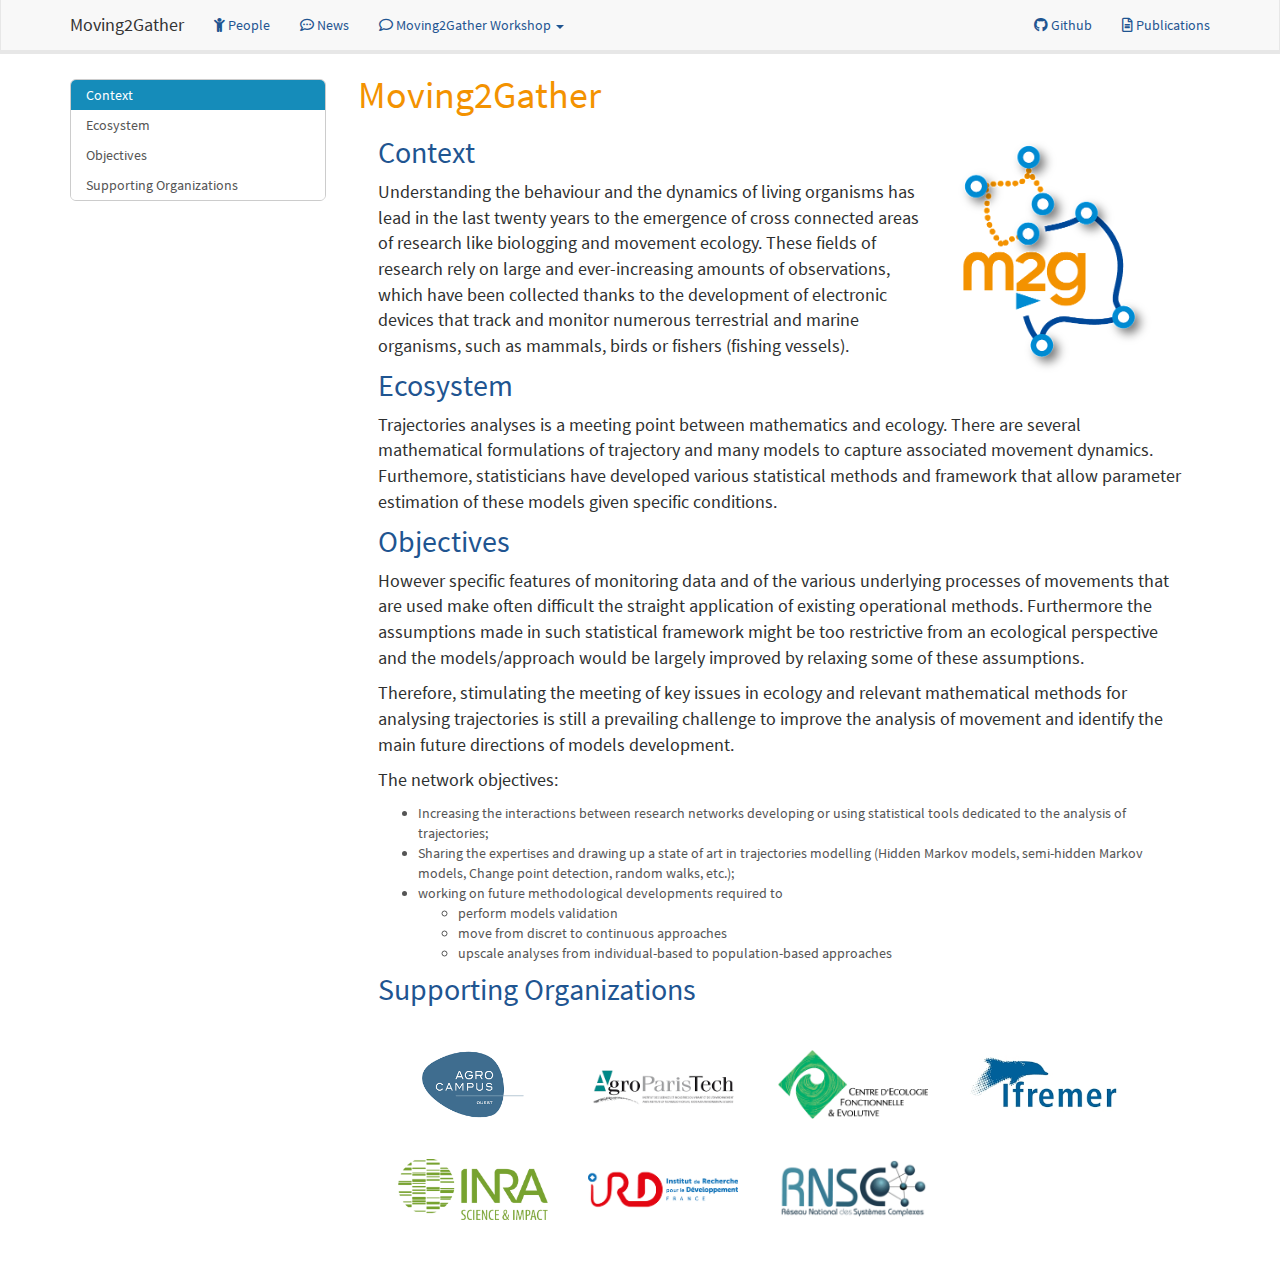
==== commit d21b0c49: "Upadte m2g dates" ====
--- a/index.html
+++ b/index.html
@@ -392,7 +392,7 @@
 <p><img src="img/logo_m2g_rvb_300dpi.png" alt="M2G"  hspace="30"  width="200px" align="right"> </img></p>
 <div id="context" class="section level2">
 <h2>Context</h2>
-<p>Understanding the functionning and the dynamics of living organisms has lead in the last twenty years to the emergence of cross connected areas of research like biologging and movement ecology. These fields of reasearch are based on growing fluxes of observations,either in marine or in terrestrial sytems, which have been made possible through the broad development of electronic devices allowing to track and monitor foraging individuals like mammals, bird, vessels, or plant gatheres.</p>
+<p>Understanding the behaviour and the dynamics of living organisms has lead in the last twenty years to the emergence of cross connected areas of research like biologging and movement ecology. These fields of research rely on large and ever-increasing amounts of observations, which have been collected thanks to the development of electronic devices that track and monitor numerous terrestrial and marine organisms, such as mammals, birds or fishers (fishing vessels).</p>
 </div>
 <div id="ecosystem" class="section level2">
 <h2>Ecosystem</h2>
@@ -430,6 +430,7 @@
 <td align="center"><img src="img/IRD.png" alt="IRD "hspace="20"  width="150px" align="right"> </img></td>
 <td align="center"><img src="img/RNSC.png" alt="RNSC "hspace="20"  width="150px" align="right"> </img></td>
 <td align="center"></td>
+<td align="center"></td>
 </tr>
 </tbody>
 </table>
